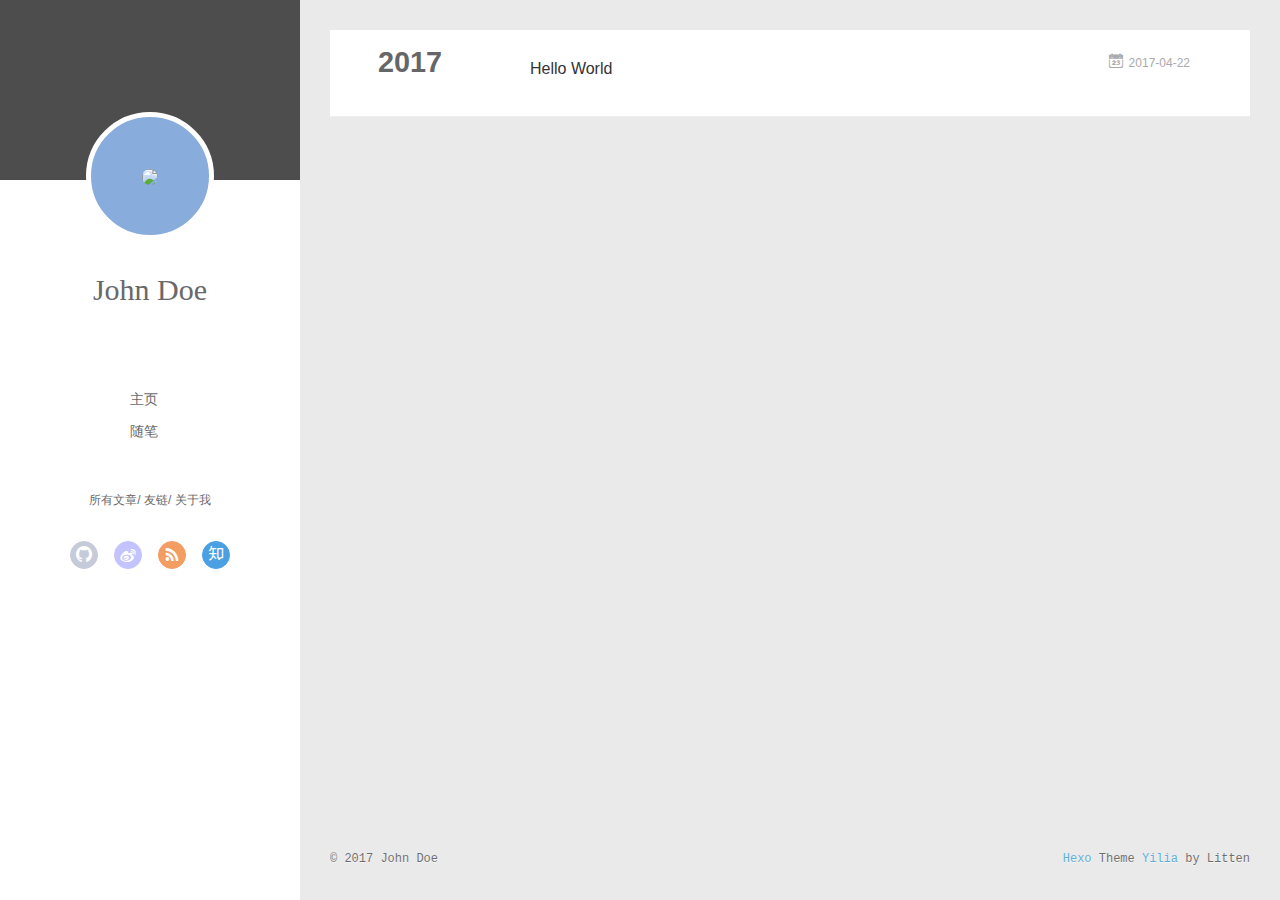
==== archives/index.html @ 1bd86e07 "Site updated: 2017-04-22 12:28:35" ====
<!DOCTYPE html>
<html>
<head>
  <meta charset="utf-8">
  
  <meta name="renderer" content="webkit">
  <meta http-equiv="X-UA-Compatible" content="IE=edge" >
  <link rel="dns-prefetch" href="http://yoursite.com">
  <title>Archives | Hexo</title>
  <meta name="viewport" content="width=device-width, initial-scale=1, maximum-scale=1">
  <meta property="og:type" content="website">
<meta property="og:title" content="Hexo">
<meta property="og:url" content="http://yoursite.com/archives/index.html">
<meta property="og:site_name" content="Hexo">
<meta name="twitter:card" content="summary">
<meta name="twitter:title" content="Hexo">
  
    <link rel="alternative" href="/atom.xml" title="Hexo" type="application/atom+xml">
  
  
    <link rel="icon" href="/favicon.png">
  
  <link rel="stylesheet" type="text/css" href="/./main.f6a68c.css">
  <style type="text/css">
  
    #container.show {
      background: linear-gradient(200deg,#a0cfe4,#e8c37e);
    }
  </style>
  

  

</head>

<body>
  <div id="container" q-class="show:isCtnShow">
    <canvas id="anm-canvas" class="anm-canvas"></canvas>
    <div class="left-col" q-class="show:isShow">
      
<div class="overlay" style="background: #4d4d4d"></div>
<div class="intrude-less">
	<header id="header" class="inner">
		<a href="/" class="profilepic">
			<img src="null" class="js-avatar">
		</a>
		<hgroup>
		  <h1 class="header-author"><a href="/">John Doe</a></h1>
		</hgroup>
		

		<nav class="header-menu">
			<ul>
			
				<li><a href="/">主页</a></li>
	        
				<li><a href="/tags/随笔/">随笔</a></li>
	        
			</ul>
		</nav>
		<nav class="header-smart-menu">
    		
    			
    			<a q-on="click: openSlider(e, 'innerArchive')" href="javascript:void(0)">所有文章</a>
    			
            
    			
    			<a q-on="click: openSlider(e, 'friends')" href="javascript:void(0)">友链</a>
    			
            
    			
    			<a q-on="click: openSlider(e, 'aboutme')" href="javascript:void(0)">关于我</a>
    			
            
		</nav>
		<nav class="header-nav">
			<div class="social">
				
					<a class="github" target="_blank" href="#" title="github"><i class="icon-github"></i></a>
		        
					<a class="weibo" target="_blank" href="#" title="weibo"><i class="icon-weibo"></i></a>
		        
					<a class="rss" target="_blank" href="#" title="rss"><i class="icon-rss"></i></a>
		        
					<a class="zhihu" target="_blank" href="#" title="zhihu"><i class="icon-zhihu"></i></a>
		        
			</div>
		</nav>
	</header>		
</div>

    </div>
    <div class="mid-col" q-class="show:isShow,hide:isShow|isFalse">
      
<nav id="mobile-nav">
  	<div class="overlay js-overlay" style="background: #4d4d4d"></div>
	<div class="btnctn js-mobile-btnctn">
  		<div class="slider-trigger list" q-on="click: openSlider(e)"><i class="icon icon-sort"></i></div>
	</div>
	<div class="intrude-less">
		<header id="header" class="inner">
			<div class="profilepic">
				<img src="null" class="js-avatar">
			</div>
			<hgroup>
			  <h1 class="header-author js-header-author">John Doe</h1>
			</hgroup>
			
			
			
				
			
				
			
			
			
			<nav class="header-nav">
				<div class="social">
					
						<a class="github" target="_blank" href="#" title="github"><i class="icon-github"></i></a>
			        
						<a class="weibo" target="_blank" href="#" title="weibo"><i class="icon-weibo"></i></a>
			        
						<a class="rss" target="_blank" href="#" title="rss"><i class="icon-rss"></i></a>
			        
						<a class="zhihu" target="_blank" href="#" title="zhihu"><i class="icon-zhihu"></i></a>
			        
				</div>
			</nav>

			<nav class="header-menu js-header-menu">
				<ul style="width: 50%">
				
				
					<li style="width: 50%"><a href="/">主页</a></li>
		        
					<li style="width: 50%"><a href="/tags/随笔/">随笔</a></li>
		        
				</ul>
			</nav>
		</header>				
	</div>
	<div class="mobile-mask" style="display:none" q-show="isShow"></div>
</nav>

      <div id="wrapper" class="body-wrap">
        <div class="menu-l">
          <div class="canvas-wrap">
            <canvas data-colors="#eaeaea" data-sectionHeight="100" data-contentId="js-content" id="myCanvas1" class="anm-canvas"></canvas>
          </div>
          <div id="js-content" class="content-ll">
            
  
  
    
    
      
      
      <section class="archives-wrap">
        <div class="archive-year-wrap">
          <a href="/archives/2017" class="archive-year">2017</a>
        </div>
        <div class="archives">
    
    <article class="archive-article archive-type-post">
  <div class="archive-article-inner">
    <header class="archive-article-header">
      	<div class="article-meta">
	      	<a href="/2017/04/22/hello-world/" class="archive-article-date">
  	<time datetime="2017-04-22T03:00:18.655Z" itemprop="datePublished"><i class="icon-calendar icon"></i>2017-04-22</time>
</a>
        </div>
    	 
  
    <h1 itemprop="name">
      <a class="archive-article-title" href="/2017/04/22/hello-world/">Hello World</a>
    </h1>
  

        <div class="article-info info-on-right">
          
          

        </div>
        <div class="clearfix"></div>
    </header>
  </div>
</article>
  
  
    </div></section>
  

    


          </div>
        </div>
      </div>
      <footer id="footer">
  <div class="outer">
    <div id="footer-info">
    	<div class="footer-left">
    		&copy; 2017 John Doe
    	</div>
      	<div class="footer-right">
      		<a href="http://hexo.io/" target="_blank">Hexo</a>  Theme <a href="https://github.com/litten/hexo-theme-yilia" target="_blank">Yilia</a> by Litten
      	</div>
    </div>
  </div>
</footer>
    </div>
    <script>
	var yiliaConfig = {
		mathjax: false,
		isHome: false,
		isPost: false,
		isArchive: true,
		isTag: false,
		isCategory: false,
		open_in_new: false,
		root: "/",
		innerArchive: true,
		showTags: false
	}
</script>

<script>!function(t){function n(r){if(e[r])return e[r].exports;var o=e[r]={exports:{},id:r,loaded:!1};return t[r].call(o.exports,o,o.exports,n),o.loaded=!0,o.exports}var e={};return n.m=t,n.c=e,n.p="./",n(0)}([function(t,n,e){"use strict";function r(t){return t&&t.__esModule?t:{default:t}}function o(t,n){var e=/\/|index.html/g;return t.replace(e,"")===n.replace(e,"")}function i(){for(var t=document.querySelectorAll(".js-header-menu li a"),n=window.location.pathname,e=0,r=t.length;e<r;e++){var i=t[e];o(n,i.getAttribute("href"))&&(0,d.default)(i,"active")}}function u(t){for(var n=t.offsetLeft,e=t.offsetParent;null!==e;)n+=e.offsetLeft,e=e.offsetParent;return n}function f(t){for(var n=t.offsetTop,e=t.offsetParent;null!==e;)n+=e.offsetTop,e=e.offsetParent;return n}function c(t,n,e,r,o){var i=u(t),c=f(t)-n;if(c-e<=o){var a=t.$newDom;a||(a=t.cloneNode(!0),(0,h.default)(t,a),t.$newDom=a,a.style.position="fixed",a.style.top=(e||c)+"px",a.style.left=i+"px",a.style.zIndex=r||2,a.style.width="100%",a.style.color="#fff"),a.style.visibility="visible",t.style.visibility="hidden"}else{t.style.visibility="visible";var s=t.$newDom;s&&(s.style.visibility="hidden")}}function a(){var t=document.querySelector(".js-overlay"),n=document.querySelector(".js-header-menu");c(t,document.body.scrollTop,-63,2,0),c(n,document.body.scrollTop,1,3,0)}function s(){document.querySelector("#container").addEventListener("scroll",function(t){a()}),window.addEventListener("scroll",function(t){a()}),a()}function l(){x.default.versions.mobile&&window.screen.width<800&&(i(),s())}var p=e(71),d=r(p),v=e(72),y=(r(v),e(84)),h=r(y),b=e(69),x=r(b),g=e(75),m=r(g),w=e(70);l(),(0,w.addLoadEvent)(function(){m.default.init()}),t.exports={}},function(t,n){var e=t.exports="undefined"!=typeof window&&window.Math==Math?window:"undefined"!=typeof self&&self.Math==Math?self:Function("return this")();"number"==typeof __g&&(__g=e)},function(t,n){var e={}.hasOwnProperty;t.exports=function(t,n){return e.call(t,n)}},function(t,n,e){var r=e(49),o=e(15);t.exports=function(t){return r(o(t))}},function(t,n,e){t.exports=!e(8)(function(){return 7!=Object.defineProperty({},"a",{get:function(){return 7}}).a})},function(t,n,e){var r=e(6),o=e(12);t.exports=e(4)?function(t,n,e){return r.f(t,n,o(1,e))}:function(t,n,e){return t[n]=e,t}},function(t,n,e){var r=e(10),o=e(30),i=e(24),u=Object.defineProperty;n.f=e(4)?Object.defineProperty:function(t,n,e){if(r(t),n=i(n,!0),r(e),o)try{return u(t,n,e)}catch(t){}if("get"in e||"set"in e)throw TypeError("Accessors not supported!");return"value"in e&&(t[n]=e.value),t}},function(t,n,e){var r=e(22)("wks"),o=e(13),i=e(1).Symbol,u="function"==typeof i,f=t.exports=function(t){return r[t]||(r[t]=u&&i[t]||(u?i:o)("Symbol."+t))};f.store=r},function(t,n){t.exports=function(t){try{return!!t()}catch(t){return!0}}},function(t,n,e){var r=e(35),o=e(16);t.exports=Object.keys||function(t){return r(t,o)}},function(t,n,e){var r=e(11);t.exports=function(t){if(!r(t))throw TypeError(t+" is not an object!");return t}},function(t,n){t.exports=function(t){return"object"==typeof t?null!==t:"function"==typeof t}},function(t,n){t.exports=function(t,n){return{enumerable:!(1&t),configurable:!(2&t),writable:!(4&t),value:n}}},function(t,n){var e=0,r=Math.random();t.exports=function(t){return"Symbol(".concat(void 0===t?"":t,")_",(++e+r).toString(36))}},function(t,n){var e=t.exports={version:"2.4.0"};"number"==typeof __e&&(__e=e)},function(t,n){t.exports=function(t){if(void 0==t)throw TypeError("Can't call method on  "+t);return t}},function(t,n){t.exports="constructor,hasOwnProperty,isPrototypeOf,propertyIsEnumerable,toLocaleString,toString,valueOf".split(",")},function(t,n){t.exports={}},function(t,n){t.exports=!0},function(t,n){n.f={}.propertyIsEnumerable},function(t,n,e){var r=e(6).f,o=e(2),i=e(7)("toStringTag");t.exports=function(t,n,e){t&&!o(t=e?t:t.prototype,i)&&r(t,i,{configurable:!0,value:n})}},function(t,n,e){var r=e(22)("keys"),o=e(13);t.exports=function(t){return r[t]||(r[t]=o(t))}},function(t,n,e){var r=e(1),o="__core-js_shared__",i=r[o]||(r[o]={});t.exports=function(t){return i[t]||(i[t]={})}},function(t,n){var e=Math.ceil,r=Math.floor;t.exports=function(t){return isNaN(t=+t)?0:(t>0?r:e)(t)}},function(t,n,e){var r=e(11);t.exports=function(t,n){if(!r(t))return t;var e,o;if(n&&"function"==typeof(e=t.toString)&&!r(o=e.call(t)))return o;if("function"==typeof(e=t.valueOf)&&!r(o=e.call(t)))return o;if(!n&&"function"==typeof(e=t.toString)&&!r(o=e.call(t)))return o;throw TypeError("Can't convert object to primitive value")}},function(t,n,e){var r=e(1),o=e(14),i=e(18),u=e(26),f=e(6).f;t.exports=function(t){var n=o.Symbol||(o.Symbol=i?{}:r.Symbol||{});"_"==t.charAt(0)||t in n||f(n,t,{value:u.f(t)})}},function(t,n,e){n.f=e(7)},function(t,n,e){var r=e(1),o=e(14),i=e(46),u=e(5),f="prototype",c=function(t,n,e){var a,s,l,p=t&c.F,d=t&c.G,v=t&c.S,y=t&c.P,h=t&c.B,b=t&c.W,x=d?o:o[n]||(o[n]={}),g=x[f],m=d?r:v?r[n]:(r[n]||{})[f];d&&(e=n);for(a in e)s=!p&&m&&void 0!==m[a],s&&a in x||(l=s?m[a]:e[a],x[a]=d&&"function"!=typeof m[a]?e[a]:h&&s?i(l,r):b&&m[a]==l?function(t){var n=function(n,e,r){if(this instanceof t){switch(arguments.length){case 0:return new t;case 1:return new t(n);case 2:return new t(n,e)}return new t(n,e,r)}return t.apply(this,arguments)};return n[f]=t[f],n}(l):y&&"function"==typeof l?i(Function.call,l):l,y&&((x.virtual||(x.virtual={}))[a]=l,t&c.R&&g&&!g[a]&&u(g,a,l)))};c.F=1,c.G=2,c.S=4,c.P=8,c.B=16,c.W=32,c.U=64,c.R=128,t.exports=c},function(t,n){var e={}.toString;t.exports=function(t){return e.call(t).slice(8,-1)}},function(t,n,e){var r=e(11),o=e(1).document,i=r(o)&&r(o.createElement);t.exports=function(t){return i?o.createElement(t):{}}},function(t,n,e){t.exports=!e(4)&&!e(8)(function(){return 7!=Object.defineProperty(e(29)("div"),"a",{get:function(){return 7}}).a})},function(t,n,e){"use strict";var r=e(18),o=e(27),i=e(36),u=e(5),f=e(2),c=e(17),a=e(51),s=e(20),l=e(58),p=e(7)("iterator"),d=!([].keys&&"next"in[].keys()),v="@@iterator",y="keys",h="values",b=function(){return this};t.exports=function(t,n,e,x,g,m,w){a(e,n,x);var O,S,_,j=function(t){if(!d&&t in A)return A[t];switch(t){case y:return function(){return new e(this,t)};case h:return function(){return new e(this,t)}}return function(){return new e(this,t)}},P=n+" Iterator",E=g==h,M=!1,A=t.prototype,T=A[p]||A[v]||g&&A[g],L=T||j(g),N=g?E?j("entries"):L:void 0,C="Array"==n?A.entries||T:T;if(C&&(_=l(C.call(new t)),_!==Object.prototype&&(s(_,P,!0),r||f(_,p)||u(_,p,b))),E&&T&&T.name!==h&&(M=!0,L=function(){return T.call(this)}),r&&!w||!d&&!M&&A[p]||u(A,p,L),c[n]=L,c[P]=b,g)if(O={values:E?L:j(h),keys:m?L:j(y),entries:N},w)for(S in O)S in A||i(A,S,O[S]);else o(o.P+o.F*(d||M),n,O);return O}},function(t,n,e){var r=e(10),o=e(55),i=e(16),u=e(21)("IE_PROTO"),f=function(){},c="prototype",a=function(){var t,n=e(29)("iframe"),r=i.length,o="<",u=">";for(n.style.display="none",e(48).appendChild(n),n.src="javascript:",t=n.contentWindow.document,t.open(),t.write(o+"script"+u+"document.F=Object"+o+"/script"+u),t.close(),a=t.F;r--;)delete a[c][i[r]];return a()};t.exports=Object.create||function(t,n){var e;return null!==t?(f[c]=r(t),e=new f,f[c]=null,e[u]=t):e=a(),void 0===n?e:o(e,n)}},function(t,n,e){var r=e(35),o=e(16).concat("length","prototype");n.f=Object.getOwnPropertyNames||function(t){return r(t,o)}},function(t,n){n.f=Object.getOwnPropertySymbols},function(t,n,e){var r=e(2),o=e(3),i=e(45)(!1),u=e(21)("IE_PROTO");t.exports=function(t,n){var e,f=o(t),c=0,a=[];for(e in f)e!=u&&r(f,e)&&a.push(e);for(;n.length>c;)r(f,e=n[c++])&&(~i(a,e)||a.push(e));return a}},function(t,n,e){t.exports=e(5)},function(t,n,e){var r=e(15);t.exports=function(t){return Object(r(t))}},function(t,n,e){t.exports={default:e(41),__esModule:!0}},function(t,n,e){t.exports={default:e(42),__esModule:!0}},function(t,n,e){"use strict";function r(t){return t&&t.__esModule?t:{default:t}}n.__esModule=!0;var o=e(39),i=r(o),u=e(38),f=r(u),c="function"==typeof f.default&&"symbol"==typeof i.default?function(t){return typeof t}:function(t){return t&&"function"==typeof f.default&&t.constructor===f.default&&t!==f.default.prototype?"symbol":typeof t};n.default="function"==typeof f.default&&"symbol"===c(i.default)?function(t){return"undefined"==typeof t?"undefined":c(t)}:function(t){return t&&"function"==typeof f.default&&t.constructor===f.default&&t!==f.default.prototype?"symbol":"undefined"==typeof t?"undefined":c(t)}},function(t,n,e){e(65),e(63),e(66),e(67),t.exports=e(14).Symbol},function(t,n,e){e(64),e(68),t.exports=e(26).f("iterator")},function(t,n){t.exports=function(t){if("function"!=typeof t)throw TypeError(t+" is not a function!");return t}},function(t,n){t.exports=function(){}},function(t,n,e){var r=e(3),o=e(61),i=e(60);t.exports=function(t){return function(n,e,u){var f,c=r(n),a=o(c.length),s=i(u,a);if(t&&e!=e){for(;a>s;)if(f=c[s++],f!=f)return!0}else for(;a>s;s++)if((t||s in c)&&c[s]===e)return t||s||0;return!t&&-1}}},function(t,n,e){var r=e(43);t.exports=function(t,n,e){if(r(t),void 0===n)return t;switch(e){case 1:return function(e){return t.call(n,e)};case 2:return function(e,r){return t.call(n,e,r)};case 3:return function(e,r,o){return t.call(n,e,r,o)}}return function(){return t.apply(n,arguments)}}},function(t,n,e){var r=e(9),o=e(34),i=e(19);t.exports=function(t){var n=r(t),e=o.f;if(e)for(var u,f=e(t),c=i.f,a=0;f.length>a;)c.call(t,u=f[a++])&&n.push(u);return n}},function(t,n,e){t.exports=e(1).document&&document.documentElement},function(t,n,e){var r=e(28);t.exports=Object("z").propertyIsEnumerable(0)?Object:function(t){return"String"==r(t)?t.split(""):Object(t)}},function(t,n,e){var r=e(28);t.exports=Array.isArray||function(t){return"Array"==r(t)}},function(t,n,e){"use strict";var r=e(32),o=e(12),i=e(20),u={};e(5)(u,e(7)("iterator"),function(){return this}),t.exports=function(t,n,e){t.prototype=r(u,{next:o(1,e)}),i(t,n+" Iterator")}},function(t,n){t.exports=function(t,n){return{value:n,done:!!t}}},function(t,n,e){var r=e(9),o=e(3);t.exports=function(t,n){for(var e,i=o(t),u=r(i),f=u.length,c=0;f>c;)if(i[e=u[c++]]===n)return e}},function(t,n,e){var r=e(13)("meta"),o=e(11),i=e(2),u=e(6).f,f=0,c=Object.isExtensible||function(){return!0},a=!e(8)(function(){return c(Object.preventExtensions({}))}),s=function(t){u(t,r,{value:{i:"O"+ ++f,w:{}}})},l=function(t,n){if(!o(t))return"symbol"==typeof t?t:("string"==typeof t?"S":"P")+t;if(!i(t,r)){if(!c(t))return"F";if(!n)return"E";s(t)}return t[r].i},p=function(t,n){if(!i(t,r)){if(!c(t))return!0;if(!n)return!1;s(t)}return t[r].w},d=function(t){return a&&v.NEED&&c(t)&&!i(t,r)&&s(t),t},v=t.exports={KEY:r,NEED:!1,fastKey:l,getWeak:p,onFreeze:d}},function(t,n,e){var r=e(6),o=e(10),i=e(9);t.exports=e(4)?Object.defineProperties:function(t,n){o(t);for(var e,u=i(n),f=u.length,c=0;f>c;)r.f(t,e=u[c++],n[e]);return t}},function(t,n,e){var r=e(19),o=e(12),i=e(3),u=e(24),f=e(2),c=e(30),a=Object.getOwnPropertyDescriptor;n.f=e(4)?a:function(t,n){if(t=i(t),n=u(n,!0),c)try{return a(t,n)}catch(t){}if(f(t,n))return o(!r.f.call(t,n),t[n])}},function(t,n,e){var r=e(3),o=e(33).f,i={}.toString,u="object"==typeof window&&window&&Object.getOwnPropertyNames?Object.getOwnPropertyNames(window):[],f=function(t){try{return o(t)}catch(t){return u.slice()}};t.exports.f=function(t){return u&&"[object Window]"==i.call(t)?f(t):o(r(t))}},function(t,n,e){var r=e(2),o=e(37),i=e(21)("IE_PROTO"),u=Object.prototype;t.exports=Object.getPrototypeOf||function(t){return t=o(t),r(t,i)?t[i]:"function"==typeof t.constructor&&t instanceof t.constructor?t.constructor.prototype:t instanceof Object?u:null}},function(t,n,e){var r=e(23),o=e(15);t.exports=function(t){return function(n,e){var i,u,f=String(o(n)),c=r(e),a=f.length;return c<0||c>=a?t?"":void 0:(i=f.charCodeAt(c),i<55296||i>56319||c+1===a||(u=f.charCodeAt(c+1))<56320||u>57343?t?f.charAt(c):i:t?f.slice(c,c+2):(i-55296<<10)+(u-56320)+65536)}}},function(t,n,e){var r=e(23),o=Math.max,i=Math.min;t.exports=function(t,n){return t=r(t),t<0?o(t+n,0):i(t,n)}},function(t,n,e){var r=e(23),o=Math.min;t.exports=function(t){return t>0?o(r(t),9007199254740991):0}},function(t,n,e){"use strict";var r=e(44),o=e(52),i=e(17),u=e(3);t.exports=e(31)(Array,"Array",function(t,n){this._t=u(t),this._i=0,this._k=n},function(){var t=this._t,n=this._k,e=this._i++;return!t||e>=t.length?(this._t=void 0,o(1)):"keys"==n?o(0,e):"values"==n?o(0,t[e]):o(0,[e,t[e]])},"values"),i.Arguments=i.Array,r("keys"),r("values"),r("entries")},function(t,n){},function(t,n,e){"use strict";var r=e(59)(!0);e(31)(String,"String",function(t){this._t=String(t),this._i=0},function(){var t,n=this._t,e=this._i;return e>=n.length?{value:void 0,done:!0}:(t=r(n,e),this._i+=t.length,{value:t,done:!1})})},function(t,n,e){"use strict";var r=e(1),o=e(2),i=e(4),u=e(27),f=e(36),c=e(54).KEY,a=e(8),s=e(22),l=e(20),p=e(13),d=e(7),v=e(26),y=e(25),h=e(53),b=e(47),x=e(50),g=e(10),m=e(3),w=e(24),O=e(12),S=e(32),_=e(57),j=e(56),P=e(6),E=e(9),M=j.f,A=P.f,T=_.f,L=r.Symbol,N=r.JSON,C=N&&N.stringify,k="prototype",F=d("_hidden"),q=d("toPrimitive"),I={}.propertyIsEnumerable,B=s("symbol-registry"),D=s("symbols"),W=s("op-symbols"),H=Object[k],K="function"==typeof L,R=r.QObject,J=!R||!R[k]||!R[k].findChild,U=i&&a(function(){return 7!=S(A({},"a",{get:function(){return A(this,"a",{value:7}).a}})).a})?function(t,n,e){var r=M(H,n);r&&delete H[n],A(t,n,e),r&&t!==H&&A(H,n,r)}:A,G=function(t){var n=D[t]=S(L[k]);return n._k=t,n},$=K&&"symbol"==typeof L.iterator?function(t){return"symbol"==typeof t}:function(t){return t instanceof L},z=function(t,n,e){return t===H&&z(W,n,e),g(t),n=w(n,!0),g(e),o(D,n)?(e.enumerable?(o(t,F)&&t[F][n]&&(t[F][n]=!1),e=S(e,{enumerable:O(0,!1)})):(o(t,F)||A(t,F,O(1,{})),t[F][n]=!0),U(t,n,e)):A(t,n,e)},Y=function(t,n){g(t);for(var e,r=b(n=m(n)),o=0,i=r.length;i>o;)z(t,e=r[o++],n[e]);return t},Q=function(t,n){return void 0===n?S(t):Y(S(t),n)},X=function(t){var n=I.call(this,t=w(t,!0));return!(this===H&&o(D,t)&&!o(W,t))&&(!(n||!o(this,t)||!o(D,t)||o(this,F)&&this[F][t])||n)},V=function(t,n){if(t=m(t),n=w(n,!0),t!==H||!o(D,n)||o(W,n)){var e=M(t,n);return!e||!o(D,n)||o(t,F)&&t[F][n]||(e.enumerable=!0),e}},Z=function(t){for(var n,e=T(m(t)),r=[],i=0;e.length>i;)o(D,n=e[i++])||n==F||n==c||r.push(n);return r},tt=function(t){for(var n,e=t===H,r=T(e?W:m(t)),i=[],u=0;r.length>u;)!o(D,n=r[u++])||e&&!o(H,n)||i.push(D[n]);return i};K||(L=function(){if(this instanceof L)throw TypeError("Symbol is not a constructor!");var t=p(arguments.length>0?arguments[0]:void 0),n=function(e){this===H&&n.call(W,e),o(this,F)&&o(this[F],t)&&(this[F][t]=!1),U(this,t,O(1,e))};return i&&J&&U(H,t,{configurable:!0,set:n}),G(t)},f(L[k],"toString",function(){return this._k}),j.f=V,P.f=z,e(33).f=_.f=Z,e(19).f=X,e(34).f=tt,i&&!e(18)&&f(H,"propertyIsEnumerable",X,!0),v.f=function(t){return G(d(t))}),u(u.G+u.W+u.F*!K,{Symbol:L});for(var nt="hasInstance,isConcatSpreadable,iterator,match,replace,search,species,split,toPrimitive,toStringTag,unscopables".split(","),et=0;nt.length>et;)d(nt[et++]);for(var nt=E(d.store),et=0;nt.length>et;)y(nt[et++]);u(u.S+u.F*!K,"Symbol",{for:function(t){return o(B,t+="")?B[t]:B[t]=L(t)},keyFor:function(t){if($(t))return h(B,t);throw TypeError(t+" is not a symbol!")},useSetter:function(){J=!0},useSimple:function(){J=!1}}),u(u.S+u.F*!K,"Object",{create:Q,defineProperty:z,defineProperties:Y,getOwnPropertyDescriptor:V,getOwnPropertyNames:Z,getOwnPropertySymbols:tt}),N&&u(u.S+u.F*(!K||a(function(){var t=L();return"[null]"!=C([t])||"{}"!=C({a:t})||"{}"!=C(Object(t))})),"JSON",{stringify:function(t){if(void 0!==t&&!$(t)){for(var n,e,r=[t],o=1;arguments.length>o;)r.push(arguments[o++]);return n=r[1],"function"==typeof n&&(e=n),!e&&x(n)||(n=function(t,n){if(e&&(n=e.call(this,t,n)),!$(n))return n}),r[1]=n,C.apply(N,r)}}}),L[k][q]||e(5)(L[k],q,L[k].valueOf),l(L,"Symbol"),l(Math,"Math",!0),l(r.JSON,"JSON",!0)},function(t,n,e){e(25)("asyncIterator")},function(t,n,e){e(25)("observable")},function(t,n,e){e(62);for(var r=e(1),o=e(5),i=e(17),u=e(7)("toStringTag"),f=["NodeList","DOMTokenList","MediaList","StyleSheetList","CSSRuleList"],c=0;c<5;c++){var a=f[c],s=r[a],l=s&&s.prototype;l&&!l[u]&&o(l,u,a),i[a]=i.Array}},function(t,n){"use strict";var e={versions:function(){var t=window.navigator.userAgent;return{trident:t.indexOf("Trident")>-1,presto:t.indexOf("Presto")>-1,webKit:t.indexOf("AppleWebKit")>-1,gecko:t.indexOf("Gecko")>-1&&t.indexOf("KHTML")==-1,mobile:!!t.match(/AppleWebKit.*Mobile.*/),ios:!!t.match(/\(i[^;]+;( U;)? CPU.+Mac OS X/),android:t.indexOf("Android")>-1||t.indexOf("Linux")>-1,iPhone:t.indexOf("iPhone")>-1||t.indexOf("Mac")>-1,iPad:t.indexOf("iPad")>-1,webApp:t.indexOf("Safari")==-1,weixin:t.indexOf("MicroMessenger")==-1}}()};t.exports=e},function(t,n,e){"use strict";function r(t){return t&&t.__esModule?t:{default:t}}var o=e(40),i=r(o),u=function(){function t(t,n,e){return n||e?String.fromCharCode(n||e):o[t]||t}function n(t){return l[t]}var e=/&quot;|&lt;|&gt;|&amp;|&nbsp;|&apos;|&#(\d+);|&#(\d+)/g,r=/['<> "&]/g,o={"&quot;":'"',"&lt;":"<","&gt;":">","&amp;":"&","&nbsp;":" "},f=/\u00a0/g,c=/<br\s*\/?>/gi,a=/\r?\n/g,s=/\s/g,l={};for(var p in o)l[o[p]]=p;return o["&apos;"]="'",l["'"]="&#39;",{encode:function(t){return t?(""+t).replace(r,n).replace(a,"<br/>").replace(s,"&nbsp;"):""},decode:function(n){return n?(""+n).replace(c,"\n").replace(e,t).replace(f," "):""},encodeBase16:function(t){if(!t)return t;t+="";for(var n=[],e=0,r=t.length;r>e;e++)n.push(t.charCodeAt(e).toString(16).toUpperCase());return n.join("")},encodeBase16forJSON:function(t){if(!t)return t;t=t.replace(/[\u4E00-\u9FBF]/gi,function(t){return escape(t).replace("%u","\\u")});for(var n=[],e=0,r=t.length;r>e;e++)n.push(t.charCodeAt(e).toString(16).toUpperCase());return n.join("")},decodeBase16:function(t){if(!t)return t;t+="";for(var n=[],e=0,r=t.length;r>e;e+=2)n.push(String.fromCharCode("0x"+t.slice(e,e+2)));return n.join("")},encodeObject:function(t){if(t instanceof Array)for(var n=0,e=t.length;e>n;n++)t[n]=u.encodeObject(t[n]);else if("object"==("undefined"==typeof t?"undefined":(0,i.default)(t)))for(var r in t)t[r]=u.encodeObject(t[r]);else if("string"==typeof t)return u.encode(t);return t},loadScript:function(t){var n=document.createElement("script");document.getElementsByTagName("body")[0].appendChild(n),n.setAttribute("src",t)},addLoadEvent:function(t){var n=window.onload;"function"!=typeof window.onload?window.onload=t:window.onload=function(){n(),t()}}}}();t.exports=u},function(t,n){function e(t,n){t.classList?t.classList.add(n):t.className+=" "+n}t.exports=e},function(t,n){function e(t,n){if(t.classList)t.classList.remove(n);else{var e=new RegExp("(^|\\b)"+n.split(" ").join("|")+"(\\b|$)","gi");t.className=t.className.replace(e," ")}}t.exports=e},,,function(t,n){"use strict";function e(){var t=document.querySelector("#page-nav");if(t&&!document.querySelector("#page-nav .extend.prev")&&(t.innerHTML='<a class="extend prev disabled" rel="prev">&laquo; Prev</a>'+t.innerHTML),t&&!document.querySelector("#page-nav .extend.next")&&(t.innerHTML=t.innerHTML+'<a class="extend next disabled" rel="next">Next &raquo;</a>'),yiliaConfig&&yiliaConfig.open_in_new){var n=document.querySelectorAll(".article-entry a:not(.article-more-a)");n.forEach(function(t){var n=t.getAttribute("target");n&&""!==n||t.setAttribute("target","_blank")})}var e=document.querySelector("#js-aboutme");e&&0!==e.length&&(e.innerHTML=e.innerText)}t.exports={init:e}},,,,,,,,,function(t,n){function e(t,n){if("string"==typeof n)return t.insertAdjacentHTML("afterend",n);var e=t.nextSibling;return e?t.parentNode.insertBefore(n,e):t.parentNode.appendChild(n)}t.exports=e}])</script><script src="/./main.f6a68c.js"></script><script>!function(){var e=function(e){var t=document.createElement("script");document.getElementsByTagName("body")[0].appendChild(t),t.setAttribute("src",e)};e("/slider.885efe.js")}()</script>


    
<div class="tools-col" q-class="show:isShow,hide:isShow|isFalse" q-on="click:stop(e)">
  <div class="tools-nav header-menu">
    
    
      
      
      
    
      
      
      
    
      
      
      
    
    

    <ul style="width: 70%">
    
    
      
      <li style="width: 33.333333333333336%" q-on="click: openSlider(e, 'innerArchive')"><a href="javascript:void(0)" q-class="active:innerArchive">所有文章</a></li>
      
        
      
      <li style="width: 33.333333333333336%" q-on="click: openSlider(e, 'friends')"><a href="javascript:void(0)" q-class="active:friends">友链</a></li>
      
        
      
      <li style="width: 33.333333333333336%" q-on="click: openSlider(e, 'aboutme')"><a href="javascript:void(0)" q-class="active:aboutme">关于我</a></li>
      
        
    </ul>
  </div>
  <div class="tools-wrap">
    
    	<section class="tools-section tools-section-all" q-show="innerArchive">
        <div class="search-wrap">
          <input class="search-ipt" q-model="search" type="text" placeholder="find something…">
          <i class="icon-search icon" q-show="search|isEmptyStr"></i>
          <i class="icon-close icon" q-show="search|isNotEmptyStr" q-on="click:clearChose(e)"></i>
        </div>
        <div class="widget tagcloud search-tag">
          <p class="search-tag-wording">tag:</p>
          <label class="search-switch">
            <input type="checkbox" q-on="click:toggleTag(e)" q-attr="checked:showTags">
          </label>
          <ul class="article-tag-list" q-show="showTags">
            
            <div class="clearfix"></div>
          </ul>
        </div>
        <ul class="search-ul">
          <p q-show="jsonFail" style="padding: 20px; font-size: 12px;">
            缺失模块。<br/>1、请确保node版本大于6.2<br/>2、在博客根目录（注意不是yilia根目录）执行以下命令：<br/> npm i hexo-generator-json-content --save<br/><br/>
            3、在根目录_config.yml里添加配置：
<pre style="font-size: 12px;" q-show="jsonFail">
  jsonContent:
    meta: false
    pages: false
    posts:
      title: true
      date: true
      path: true
      text: false
      raw: false
      content: false
      slug: false
      updated: false
      comments: false
      link: false
      permalink: false
      excerpt: false
      categories: false
      tags: true
</pre>
          </p>
          <li class="search-li" q-repeat="items" q-show="isShow">
            <a q-attr="href:path|urlformat" class="search-title"><i class="icon-quo-left icon"></i><span q-text="title"></span></a>
            <p class="search-time">
              <i class="icon-calendar icon"></i>
              <span q-text="date|dateformat"></span>
            </p>
            <p class="search-tag">
              <i class="icon-price-tags icon"></i>
              <span q-repeat="tags" q-on="click:choseTag(e, name)" q-text="name|tagformat"></span>
            </p>
          </li>
        </ul>
    	</section>
    

    
    	<section class="tools-section tools-section-friends" q-show="friends">
  		
        <ul class="search-ul">
          
            <li class="search-li">
              <a href="http://localhost:4000/" target="_blank" class="search-title"><i class="icon-quo-left icon"></i>友情链接1</a>
            </li>
          
            <li class="search-li">
              <a href="http://localhost:4000/" target="_blank" class="search-title"><i class="icon-quo-left icon"></i>友情链接2</a>
            </li>
          
            <li class="search-li">
              <a href="http://localhost:4000/" target="_blank" class="search-title"><i class="icon-quo-left icon"></i>友情链接3</a>
            </li>
          
            <li class="search-li">
              <a href="http://localhost:4000/" target="_blank" class="search-title"><i class="icon-quo-left icon"></i>友情链接4</a>
            </li>
          
            <li class="search-li">
              <a href="http://localhost:4000/" target="_blank" class="search-title"><i class="icon-quo-left icon"></i>友情链接5</a>
            </li>
          
            <li class="search-li">
              <a href="http://localhost:4000/" target="_blank" class="search-title"><i class="icon-quo-left icon"></i>友情链接6</a>
            </li>
          
        </ul>
  		
    	</section>
    

    
    	<section class="tools-section tools-section-me" q-show="aboutme">
  	  	
  	  		<div class="aboutme-wrap" id="js-aboutme">很惭愧&lt;br&gt;&lt;br&gt;只做了一点微小的工作&lt;br&gt;谢谢大家</div>
  	  	
    	</section>
    
  </div>
  
</div>
    <!-- Root element of PhotoSwipe. Must have class pswp. -->
<div class="pswp" tabindex="-1" role="dialog" aria-hidden="true">

    <!-- Background of PhotoSwipe. 
         It's a separate element as animating opacity is faster than rgba(). -->
    <div class="pswp__bg"></div>

    <!-- Slides wrapper with overflow:hidden. -->
    <div class="pswp__scroll-wrap">

        <!-- Container that holds slides. 
            PhotoSwipe keeps only 3 of them in the DOM to save memory.
            Don't modify these 3 pswp__item elements, data is added later on. -->
        <div class="pswp__container">
            <div class="pswp__item"></div>
            <div class="pswp__item"></div>
            <div class="pswp__item"></div>
        </div>

        <!-- Default (PhotoSwipeUI_Default) interface on top of sliding area. Can be changed. -->
        <div class="pswp__ui pswp__ui--hidden">

            <div class="pswp__top-bar">

                <!--  Controls are self-explanatory. Order can be changed. -->

                <div class="pswp__counter"></div>

                <button class="pswp__button pswp__button--close" title="Close (Esc)"></button>

                <button class="pswp__button pswp__button--share" style="display:none" title="Share"></button>

                <button class="pswp__button pswp__button--fs" title="Toggle fullscreen"></button>

                <button class="pswp__button pswp__button--zoom" title="Zoom in/out"></button>

                <!-- Preloader demo http://codepen.io/dimsemenov/pen/yyBWoR -->
                <!-- element will get class pswp__preloader--active when preloader is running -->
                <div class="pswp__preloader">
                    <div class="pswp__preloader__icn">
                      <div class="pswp__preloader__cut">
                        <div class="pswp__preloader__donut"></div>
                      </div>
                    </div>
                </div>
            </div>

            <div class="pswp__share-modal pswp__share-modal--hidden pswp__single-tap">
                <div class="pswp__share-tooltip"></div> 
            </div>

            <button class="pswp__button pswp__button--arrow--left" title="Previous (arrow left)">
            </button>

            <button class="pswp__button pswp__button--arrow--right" title="Next (arrow right)">
            </button>

            <div class="pswp__caption">
                <div class="pswp__caption__center"></div>
            </div>

        </div>

    </div>

</div>
  </div>
</body>
</html>
---- main.f6a68c.css ----
.clearfix:after,.clearfix:before{content:"";display:table}.clearfix:after{clear:both}.left-col.show{box-shadow:0 0 6px 0 rgba(0,0,0,.75)}.mid-col,.mid-col.show .article,.tools-col,.tools-col .tools-section .search-tag.tagcloud .article-tag-list,.tools-col .tools-section .search-ul .search-tag span:hover,.tools-col .tools-section .search-ul .search-time span:hover,.tools-col .tools-section .search-ul .search-title:hover,.tools-col .tools-section .search-wrap .icon{-webkit-transition:all .2s ease-in;transition:all .2s ease-in;-ms-transition:all .2s ease-in}@-webkit-keyframes leftIn{0%,60%,75%,90%,to{-webkit-animation-timing-function:cubic-bezier(.215,.61,.355,1);animation-timing-function:cubic-bezier(.215,.61,.355,1)}0%{-webkit-transform:translateZ(0);transform:translateZ(0)}60%{-webkit-transform:translate3d(358px,0,0);transform:translate3d(358px,0,0)}75%{-webkit-transform:translate3d(323px,0,0);transform:translate3d(323px,0,0)}90%{-webkit-transform:translate3d(338px,0,0);transform:translate3d(338px,0,0)}to{-webkit-transform:translate3d(333px,0,0);transform:translate3d(333px,0,0)}}@keyframes leftIn{0%,60%,75%,90%,to{-webkit-animation-timing-function:cubic-bezier(.215,.61,.355,1);animation-timing-function:cubic-bezier(.215,.61,.355,1)}0%{-webkit-transform:translateZ(0);transform:translateZ(0)}60%{-webkit-transform:translate3d(358px,0,0);transform:translate3d(358px,0,0)}75%{-webkit-transform:translate3d(323px,0,0);transform:translate3d(323px,0,0)}90%{-webkit-transform:translate3d(338px,0,0);transform:translate3d(338px,0,0)}to{-webkit-transform:translate3d(333px,0,0);transform:translate3d(333px,0,0)}}.mid-col.show{-webkit-animation-duration:.8s;animation-duration:.8s;-webkit-animation-fill-mode:both;animation-fill-mode:both;-webkit-animation-name:leftIn;animation-name:leftIn}@-webkit-keyframes leftOut{0%,60%,75%,90%,to{-webkit-animation-timing-function:cubic-bezier(.215,.61,.355,1);animation-timing-function:cubic-bezier(.215,.61,.355,1)}0%{-webkit-transform:translate3d(333px,0,0);transform:translate3d(333px,0,0)}60%{-webkit-transform:translate3d(-25px,0,0);transform:translate3d(-25px,0,0)}75%{-webkit-transform:translate3d(10px,0,0);transform:translate3d(10px,0,0)}90%{-webkit-transform:translate3d(-5px,0,0);transform:translate3d(-5px,0,0)}to{-webkit-transform:translateZ(0);transform:translateZ(0)}}@keyframes leftOut{0%,60%,75%,90%,to{-webkit-animation-timing-function:cubic-bezier(.215,.61,.355,1);animation-timing-function:cubic-bezier(.215,.61,.355,1)}0%{-webkit-transform:translate3d(333px,0,0);transform:translate3d(333px,0,0)}60%{-webkit-transform:translate3d(-25px,0,0);transform:translate3d(-25px,0,0)}75%{-webkit-transform:translate3d(10px,0,0);transform:translate3d(10px,0,0)}90%{-webkit-transform:translate3d(-5px,0,0);transform:translate3d(-5px,0,0)}to{-webkit-transform:translateZ(0);transform:translateZ(0)}}.mid-col.hide{-webkit-animation-duration:.8s;animation-duration:.8s;-webkit-animation-name:leftOut;animation-name:leftOut}@-webkit-keyframes smallLeftIn{0%,60%,75%,90%,to{-webkit-animation-timing-function:cubic-bezier(.215,.61,.355,1);animation-timing-function:cubic-bezier(.215,.61,.355,1)}0%{-webkit-transform:translateZ(0);transform:translateZ(0)}60%{-webkit-transform:translate3d(325px,0,0);transform:translate3d(325px,0,0)}75%{-webkit-transform:translate3d(290px,0,0);transform:translate3d(290px,0,0)}90%{-webkit-transform:translate3d(305px,0,0);transform:translate3d(305px,0,0)}to{-webkit-transform:translate3d(300px,0,0);transform:translate3d(300px,0,0)}}@keyframes smallLeftIn{0%,60%,75%,90%,to{-webkit-animation-timing-function:cubic-bezier(.215,.61,.355,1);animation-timing-function:cubic-bezier(.215,.61,.355,1)}0%{-webkit-transform:translateZ(0);transform:translateZ(0)}60%{-webkit-transform:translate3d(325px,0,0);transform:translate3d(325px,0,0)}75%{-webkit-transform:translate3d(290px,0,0);transform:translate3d(290px,0,0)}90%{-webkit-transform:translate3d(305px,0,0);transform:translate3d(305px,0,0)}to{-webkit-transform:translate3d(300px,0,0);transform:translate3d(300px,0,0)}}.tools-col.show{-webkit-animation-duration:.8s;animation-duration:.8s;-webkit-animation-fill-mode:both;animation-fill-mode:both;-webkit-animation-name:smallLeftIn;animation-name:smallLeftIn}@-webkit-keyframes smallleftOut{0%,60%,75%,90%,to{-webkit-animation-timing-function:cubic-bezier(.215,.61,.355,1);animation-timing-function:cubic-bezier(.215,.61,.355,1)}0%{-webkit-transform:translate3d(333px,0,0);transform:translate3d(333px,0,0)}60%{-webkit-transform:translate3d(-25px,0,0);transform:translate3d(-25px,0,0)}75%{-webkit-transform:translate3d(10px,0,0);transform:translate3d(10px,0,0)}90%{-webkit-transform:translate3d(-5px,0,0);transform:translate3d(-5px,0,0)}to{-webkit-transform:translateZ(0);transform:translateZ(0)}}@keyframes smallleftOut{0%,60%,75%,90%,to{-webkit-animation-timing-function:cubic-bezier(.215,.61,.355,1);animation-timing-function:cubic-bezier(.215,.61,.355,1)}0%{-webkit-transform:translate3d(333px,0,0);transform:translate3d(333px,0,0)}60%{-webkit-transform:translate3d(-25px,0,0);transform:translate3d(-25px,0,0)}75%{-webkit-transform:translate3d(10px,0,0);transform:translate3d(10px,0,0)}90%{-webkit-transform:translate3d(-5px,0,0);transform:translate3d(-5px,0,0)}to{-webkit-transform:translateZ(0);transform:translateZ(0)}}.tools-col.hide{-webkit-animation-duration:.8s;animation-duration:.8s;-webkit-animation-fill-mode:both;animation-fill-mode:both;-webkit-animation-name:smallleftOut;animation-name:smallleftOut}html{-ms-text-size-adjust:100%;-webkit-text-size-adjust:100%;-webkit-tap-highlight-color:transparent;height:100%}body{margin:0;font-size:14px;font-family:Helvetica Neue,Helvetica,STHeiTi,Arial,sans-serif;line-height:1.5;color:#333;background-color:#fff;min-height:100%}article,aside,details,figcaption,figure,footer,header,hgroup,main,menu,nav,section,summary{display:block}audio,canvas,progress,video{display:inline-block}audio:not([controls]){display:none;height:0}progress{vertical-align:baseline}[hidden],template{display:none}a{background:transparent;text-decoration:none;color:#08c}a:active{outline:0}abbr[title]{border-bottom:1px dotted}b,strong{font-weight:700}dfn{font-style:italic}mark{background:#ff0;color:#000}small{font-size:80%}sub,sup{font-size:75%;line-height:0;position:relative;vertical-align:baseline}sup{top:-.5em}sub{bottom:-.25em}img{border:0;vertical-align:middle;max-width:100%}svg:not(:root){overflow:hidden}pre{overflow:auto;white-space:pre;white-space:pre-wrap;word-wrap:break-word}code,kbd,pre,samp{font-family:monospace,monospace;font-size:1em}button,input,optgroup,select,textarea{color:inherit;font:inherit;margin:0;vertical-align:middle}button,input,select{overflow:visible}button,select{text-transform:none}button,html input[type=button],input[type=reset],input[type=submit]{-webkit-appearance:button;cursor:pointer}[disabled]{cursor:default}button::-moz-focus-inner,input::-moz-focus-inner{border:0;padding:0}input{line-height:normal}input[type=checkbox],input[type=radio]{box-sizing:border-box;padding:0}input[type=number]::-webkit-inner-spin-button,input[type=number]::-webkit-outer-spin-button{height:auto}input[type=search]{-webkit-appearance:textfield;box-sizing:border-box}input[type=search]::-webkit-search-cancel-button,input[type=search]::-webkit-search-decoration{-webkit-appearance:none}fieldset{border:1px solid silver;margin:0 2px;padding:.35em .625em .75em}legend{border:0;padding:0}textarea{overflow:auto;resize:vertical;vertical-align:top}optgroup{font-weight:700}button,input,select,textarea{outline:0}input,textarea{-webkit-user-modify:read-write-plaintext-only}input::-ms-clear,input::-ms-reveal{display:none}input::-moz-placeholder,textarea::-moz-placeholder{color:#999}input:-ms-input-placeholder,textarea:-ms-input-placeholder{color:#999}input::-webkit-input-placeholder,textarea::-webkit-input-placeholder{color:#999}.placeholder{color:#999}table{border-collapse:collapse;border-spacing:0}td,th{padding:0}blockquote,figure,form,h1,h2,h3,h4,h5,h6,p{margin:0}dd,dl,li,ol,ul{margin:0;padding:0}ol,ul{list-style:none outside none}h1,h2,h3{line-height:2;font-weight:400}h1{font-size:18px}h2{font-size:16px}h3{font-size:14px}i{font-style:normal}*{box-sizing:border-box}@font-face{font-family:iconfont;src:url(./fonts/iconfont.3a9902.eot);src:url(./fonts/iconfont.3a9902.eot#iefix) format("embedded-opentype"),url(./fonts/iconfont.6e162c.woff) format("woff"),url(./fonts/iconfont.d0da7e.ttf) format("truetype"),url(./fonts/iconfont.9abe9f.svg#iconfont) format("svg")}[class*=" icon-"],[class^=icon-]{font-family:iconfont!important;speak:none;font-size:16px;font-style:normal;font-weight:400;font-variant:normal;text-transform:none;line-height:1;-webkit-font-smoothing:antialiased;-moz-osx-font-smoothing:grayscale}.icon-twitter:before{content:"\E600"}.icon-facebook:before{content:"\E601"}.icon-clock:before{content:"\E602"}.icon-mail:before{content:"\E609"}.icon-link:before{content:"\E6AB"}.icon-search:before{content:"\E65B"}.icon-smile:before{content:"\E64A"}.icon-roundrightfill:before{content:"\E65A"}.icon-list:before{content:"\E682"}.icon-book:before{content:"\E6FE"}.icon-home:before{content:"\E6BB"}.icon-share:before{content:"\E618"}.icon-back:before{content:"\E625"}.icon-qq:before{content:"\E62D"}.icon-weibo:before{content:"\E619"}.icon-segmentfault:before{content:"\E603"}.icon-sort:before{content:"\E700"}.icon-jianshu:before{content:"\E613"}.icon-circle-left:before{content:"\E71F"}.icon-circle-right:before{content:"\E720"}.icon-loading:before{content:"\E614"}.icon-acfun:before{content:"\E604"}.icon-close:before{content:"\E60C"}.icon-tumblr:before{content:"\E6B0"}.icon-calendar:before{content:"\E667"}.icon-rss:before{content:"\E877"}.icon-price-tags:before{content:"\E6F9"}.icon-quo-left:before{content:"\E7F5"}.icon-quo-right:before{content:"\E7F6"}.icon-back1:before{content:"\E64E"}.icon-github:before{content:"\E735"}.icon-film:before{content:"\E7B7"}.icon-weixin:before{content:"\E61F"}.icon-qzone:before{content:"\E680"}.icon-douban:before{content:"\E64C"}.icon-roundleftfill:before{content:"\E799"}.icon-tuding:before{content:"\E651"}.icon-zhihu:before{content:"\E61B"}.icon-linkedin:before{content:"\E6D4"}.icon-google:before{content:"\E635"}.icon-bilibili:before{content:"\E622"}body,button,input,select,textarea{color:#1a1a1a;font-family:lucida grande,lucida sans unicode,lucida,helvetica,Hiragino Sans GB,Microsoft YaHei,WenQuanYi Micro Hei,sans-serif;font-size:16px;font-size:1rem;line-height:1.75}body{overflow-y:hidden;background:#eaeaea}#container,body,html{height:100%;overflow-x:hidden;overflow-y:auto}#mobile-nav{display:none}#container{position:relative;min-height:100%}#container .anm-canvas{display:none}#container.show .anm-canvas{display:block;position:fixed}.body-wrap{margin-bottom:80px}.mid-col{position:absolute;right:0;min-height:100%;background:#eaeaea;left:300px;width:auto}.mid-col.show{background:none;opacity:.9}.mid-col.show .article{background:hsla(0,0%,100%,.3)}.left-col{background:#fff;width:300px;position:fixed;opacity:1;-webkit-transition:all .2s ease-in;transition:all .2s ease-in;height:100%;z-index:999}.left-col .overlay{width:100%;height:180px;position:absolute}.left-col .intrude-less{width:76%;text-align:center;margin:112px auto 0}.left-col #header{width:100%;height:300px;position:relative;border-bottom:1px solid color-border}.left-col #header a{color:#696969}.left-col #header a:hover{color:#b0a0aa}.left-col #header .header-subtitle{text-align:center;color:#999;font-size:14px;line-height:25px;overflow:hidden;text-overflow:ellipsis;display:-webkit-box;-webkit-line-clamp:2;-webkit-box-orient:vertical}.left-col #header .header-menu{font-weight:300;line-height:31px;text-transform:uppercase;float:none;min-height:150px;margin-left:-12px;text-align:center;display:-webkit-box;-webkit-box-orient:horizontal;-webkit-box-pack:center;-webkit-box-align:center}.left-col #header .header-menu li{cursor:default}.left-col #header .header-menu li a{font-size:14px;min-width:300px}.left-col #header .header-smart-menu{font-size:12px;margin-bottom:20px}.left-col #header .header-smart-menu a:after{content:'/'}.left-col #header .header-smart-menu a:last-child:after{content:''}.left-col #header .profilepic{display:block;border:5px solid #fff;border-radius:300px;width:128px;height:128px;margin:0 auto;position:relative;overflow:hidden;background:#88acdb;-webkit-transition:all .2s ease-in;display:-webkit-box;-webkit-box-orient:horizontal;-webkit-box-pack:center;-webkit-box-align:center;text-align:center}.left-col #header .profilepic img{border-radius:300px;opacity:1;-webkit-transition:all .2s ease-in}.left-col #header .profilepic img.show{width:100%;height:100%;opacity:1}.left-col #header .header-author{text-align:center;margin:.67em 0;font-family:Roboto,serif;font-size:30px;-webkit-transition:.3s;transition:.3s}::-webkit-scrollbar{width:10px;height:10px}::-webkit-scrollbar-button{width:0;height:0}::-webkit-scrollbar-button:end:decrement,::-webkit-scrollbar-button:start:increment{display:none}::-webkit-scrollbar-corner{display:block}::-webkit-scrollbar-thumb{border-radius:8px;background-color:rgba(0,0,0,.2)}::-webkit-scrollbar-thumb:hover{border-radius:8px;background-color:rgba(0,0,0,.5)}::-webkit-scrollbar-thumb,::-webkit-scrollbar-track{border-right:1px solid transparent;border-left:1px solid transparent}::-webkit-scrollbar-track:hover{background-color:rgba(0,0,0,.15)}::-webkit-scrollbar-button:start{width:10px;height:10px;background:url(./img/scrollbar_arrow.png) no-repeat 0 0}::-webkit-scrollbar-button:start:hover{background:url(./img/scrollbar_arrow.png) no-repeat -15px 0}::-webkit-scrollbar-button:start:active{background:url(./img/scrollbar_arrow.png) no-repeat -30px 0}::-webkit-scrollbar-button:end{width:10px;height:10px;background:url(./img/scrollbar_arrow.png) no-repeat 0 -18px}::-webkit-scrollbar-button:end:hover{background:url(./img/scrollbar_arrow.png) no-repeat -15px -18px}::-webkit-scrollbar-button:end:active{background:url(./img/scrollbar_arrow.png) no-repeat -30px -18px}.article-entry .highlight,.article-entry pre{background:#272822;margin:10px 0;padding:10px;overflow:auto;color:#fff;font-size:.9em;line-height:22.400000000000002px}.article-entry .gist .gist-file .gist-data .line-numbers,.article-entry .highlight .gutter pre,.article-entry .highlight .gutter pre .line{color:#666}.article-entry code,.article-entry pre{font-family:Source Code Pro,Consolas,Monaco,Menlo,monospace}.article-entry code{background:#eee;padding:0 .3em;border:none}.article-entry pre code{background:none;text-shadow:none;padding:0;color:#fff}.article-entry .highlight{border-radius:4px}.article-entry .highlight pre{border:none;margin:0;padding:0}.article-entry .highlight table{margin:0;width:auto}.article-entry .highlight td{border:none;padding:0}.article-entry .highlight figcaption{color:highlight-comment;line-height:1em;margin-bottom:1em}.article-entry .highlight figcaption:after,.article-entry .highlight figcaption:before{content:"";display:table}.article-entry .highlight figcaption:after{clear:both}.article-entry .highlight figcaption a{float:right}.article-entry .highlight .gutter pre{text-align:right;padding-right:20px}.article-entry .highlight .gutter pre .line{text-shadow:none}.article-entry .highlight .line{color:#fff;min-height:19px}.article-entry .gist{margin:0 -20px;border-style:solid;border-color:#ddd;border-width:1px 0;background:#272822;padding:15px 20px 15px 0}.article-entry .gist .gist-file{border:none;font-family:Source Code Pro,Consolas,Monaco,Menlo,monospace;margin:0}.article-entry .gist .gist-file .gist-data{background:none;border:none}.article-entry .gist .gist-file .gist-data .line-numbers{background:none;border:none;padding:0 20px 0 0}.article-entry .gist .gist-file .gist-data .line-data{padding:0!important}.article-entry .gist .gist-file .highlight{margin:0;padding:0;border:none}.article-entry .gist .gist-file .gist-meta{background:#272822;color:highlight-comment;font:.85em Helvetica Neue,Helvetica,Arial,sans-serif;text-shadow:0 0;padding:0;margin-top:1em;margin-left:20px}.article-entry .gist .gist-file .gist-meta a{color:#258fb8;font-weight:400}.article-entry .gist .gist-file .gist-meta a:hover{text-decoration:underline}pre .comment{color:#75715e}pre .class .params,pre .function .keyword,pre .keyword{color:#66d9ef}pre .css .value,pre .doctype,pre .function,pre .params,pre .tag{color:#fff}pre .at_rule,pre .at_rule .keyword,pre .css~* .tag,pre .preprocessor,pre .preprocessor .keyword,pre .title{color:#f92672}pre .attribute,pre .built_in,pre .class,pre .css~* .class,pre .function .title{color:#a6e22e}pre .string,pre .value{color:#e6db74}pre .number{color:#7163d7}pre .css~* .id,pre .id{color:#fd971f}#header .tagcloud a{color:#fff}.tagcloud a{display:inline-block;text-decoration:none;font-weight:400;font-size:10px;color:#fff;height:18px;line-height:18px;float:left;padding:0 5px 0 10px;position:relative;border-radius:0 5px 5px 0;margin:5px 9px 5px 8px;font-family:Menlo,Monaco,Andale Mono,lucida console,Courier New,monospace}.tagcloud a:hover{opacity:.8}.tagcloud a:before{content:" ";width:0;height:0;position:absolute;top:0;left:-18px;border:9px solid transparent}.tagcloud a:after{content:" ";width:4px;height:4px;background-color:#fff;border-radius:4px;box-shadow:0 0 0 1px rgba(0,0,0,.3);position:absolute;top:7px;left:2px}.tagcloud a.color1{background:#ff945c}.tagcloud a.color1:before{border-right-color:#ff945c}.tagcloud a.color2{background:#cc8167}.tagcloud a.color2:before{border-right-color:#cc8167}.tagcloud a.color3{background:#ba8f6c}.tagcloud a.color3:before{border-right-color:#ba8f6c}.tagcloud a.color4{background:#94635c}.tagcloud a.color4:before{border-right-color:#94635c}.tagcloud a.color5{background:#7b5d5f}.tagcloud a.color5:before{border-right-color:#7b5d5f}.article-tag-list .article-tag-list-item{float:left}.article-pop-out .icon-tuding{color:#999;float:left;margin-right:10px;margin-top:6px}.article-category,.article-category .article-tag-list,.article-tag,.article-tag .article-tag-list{float:left}.article-category .icon,.article-tag .icon{color:#999;float:left;margin-right:10px;margin-top:6px}.article-pop-out{float:left}.archive-article-date{color:#999;margin-right:7.6923%;float:right}.archive-article-date .icon{margin:5px 5px 5px 0}.glass{background-color:rgba(54,70,93,.9);z-index:998;-webkit-transition:opacity .15s;transition:opacity .15s;width:100%;height:100%;display:none}.glass,.tagcloud-ctn{left:0;opacity:1;bottom:0;position:fixed;right:0;top:0}.tagcloud-ctn{z-index:90120;background-size:100% 100%}.tagcloud-ctn .tagcloud-global{position:fixed;top:50%;left:50%;margin-top:-115px;margin-left:-315px;width:630px}.tagcloud-ctn .tagcloud-global a{width:80px;height:80px;border-radius:50%;background:#f2992e;color:#fff;display:block;float:left;line-height:80px;text-align:center}.tagcloud-ctn .tagcloud-global .tab-post-types .tab-post-type:nth-child(1) .post-type-icon{background:#f2992e}.tagcloud-ctn .tagcloud-global .tab-post-types .tab-post-type:nth-child(2) .post-type-icon{background:#56bc8a}.tagcloud-ctn .tagcloud-global .tab-post-types .tab-post-type:nth-child(3) .post-type-icon{background:#4aa8d8}.tagcloud-ctn .tagcloud-global .tab-post-types .tab-post-type:nth-child(4) .post-type-icon{background:#a77dc2}.tagcloud-ctn .tagcloud-global .tab-post-types .tab-post-type:nth-child(5) .post-type-icon{background:#dd765d}#header .header-nav{width:100%;position:absolute;-webkit-transition:-webkit-transform .3s ease-in;transition:-webkit-transform .3s ease-in;transition:transform .3s ease-in;transition:transform .3s ease-in,-webkit-transform .3s ease-in}#header .header-nav .social{margin-top:10px;text-align:center;display:-webkit-box;display:-ms-flexbox;display:flex;-ms-flex-wrap:wrap;flex-wrap:wrap;-webkit-box-pack:center;-ms-flex-pack:center;justify-content:center}#header .header-nav .social a{border-radius:50%;display:-moz-inline-stack;display:inline-block;vertical-align:middle;*vertical-align:auto;zoom:1;*display:inline;margin:0 8px 15px;-webkit-transition:.3s;transition:.3s;text-align:center;color:#fff;opacity:.7;width:28px;height:28px;line-height:26px}#header .header-nav .social a:hover{opacity:1}#header .header-nav .social a.weibo{background:#aaf;border:1px solid #aaf}#header .header-nav .social a.weibo:hover{border:1px solid #aaf}#header .header-nav .social a.segmentfault{background:#009a61;border:1px solid #009a61}#header .header-nav .social a.segmentfault:hover{border:1px solid #009a61}#header .header-nav .social a.rss{background:#ef7522;border:1px solid #ef7522}#header .header-nav .social a.rss:hover{border:1px solid #cf5d0f}#header .header-nav .social a.github{background:#afb6ca;border:1px solid #afb6ca}#header .header-nav .social a.github:hover{border:1px solid #909ab6}#header .header-nav .social a.facebook{background:#3b5998;border:1px solid #3b5998}#header .header-nav .social a.facebook:hover{border:1px solid #2d4373}#header .header-nav .social a.google{background:#c83d20;border:1px solid #c83d20}#header .header-nav .social a.google:hover{border:1px solid #9c3019}#header .header-nav .social a.twitter{background:#55cff8;border:1px solid #55cff8}#header .header-nav .social a.twitter:hover{border:1px solid #24c1f6}#header .header-nav .social a.linkedin{background:#005a87;border:1px solid #005a87}#header .header-nav .social a.linkedin:hover{border:1px solid #006b98}#header .header-nav .social a.acfun{background:#fd4c5d;border:1px solid #fd4c5d}#header .header-nav .social a.acfun:hover{border:1px solid #fd4c5d}#header .header-nav .social a.bilibili{background:#e15280;border:1px solid #e15280}#header .header-nav .social a.bilibili:hover{border:1px solid #e15280}#header .header-nav .social a.zhihu{background:#0078d8;border:1px solid #0078d8}#header .header-nav .social a.zhihu:hover{border:1px solid #0078d8}#header .header-nav .social a.douban{background:#06c611;border:1px solid #06c611}#header .header-nav .social a.douban:hover{border:1px solid #06c611}#header .header-nav .social a.mail{background:#005a87;border:1px solid #005a87}#header .header-nav .social a.mail:hover{border:1px solid #006b98}#header .header-nav .social a.jianshu{background:#ff5722;border:1px solid #ff5722}#header .header-nav .social a.jianshu:hover{border:1px solid #ff5722}#header .header-nav .social a.weixin{background:#4caf50;border:1px solid #4caf50}#header .header-nav .social a.weixin:hover{border:1px solid #4caf50}#header .header-nav .social a.qq{background:#34baad;border:1px solid #34baad}#header .header-nav .social a.qq:hover{border:1px solid #34baad}#page-nav{text-align:center;margin-top:30px}#page-nav .page-number{width:20px;height:25px;background:#4d4d4d;display:inline-block;color:#fff;line-height:25px;font-size:12px;margin:0 5px 30px;border-radius:2px}#page-nav .page-number:hover{background:#5e5e5e}#page-nav .current{background:#88acdb;cursor:default}#page-nav .current:hover{background:#88acdb}#page-nav .extend{color:#4d4d4d;margin:0 27px;opacity:1}#page-nav .extend:hover{color:#5e5e5e}#page-nav:hover .extend{opacity:1}.archives-wrap{position:relative;margin:0 30px;padding-right:60px;border-bottom:1px solid #eee;background:#fff}.archives-wrap:first-child{margin-top:30px}.archives-wrap:last-child{margin-bottom:80px}.archives-wrap .archive-year-wrap{line-height:35px;width:200px;position:absolute;padding-top:15px;font-size:1.8em;z-index:1}.archives-wrap .archive-year-wrap a{color:#666;font-weight:700;padding-left:48px}.archives{position:relative}.archives .article-info{border:none}.archives .archive-article{margin-left:200px;padding:20px 0;border-bottom:1px solid #eee;border-top:1px solid #fff;position:relative}.archives .archive-article:first-child{border-top:none}.archives .archive-article:last-child{border-bottom:none}.archives .archive-article-title{font-size:16px;color:#333;-webkit-transition:color .3s;transition:color .3s}.archives .archive-article-title:hover{color:#657b83}.archives .archive-article-title span{display:block;color:#a8a8a8;font-size:12px;line-height:14px;height:7px;padding-left:2px}.archives .archive-article-title span:before{display:inline-block;content:"\201C";font-family:serif;font-size:30px;float:left;margin:4px 4px 0 -12px;color:#c8c8c8}.archive-article-inner .icon-clock{margin-right:5px}.archive-article-inner .archive-article-header{position:relative;min-height:36px}.archive-article-inner .article-meta{position:relative;float:right;margin-top:-10px;color:#555;background:none;text-align:right;width:auto}.archive-article-inner .article-meta .article-date time{color:#aaa}.archive-article-inner .article-meta .archive-article-date,.archive-article-inner .article-meta .article-tag-list{margin-right:30px;display:-moz-inline-stack;display:inline-block;vertical-align:middle;zoom:1;color:#666;font-size:14px}.archive-article-inner .article-meta .archive-article-date{cursor:default;font-size:12px;margin-bottom:5px;margin-top:-10px;margin-right:0}.archive-article-inner .article-meta .article-category:before{float:left;margin-top:1px;left:15px}.archive-article-inner .article-meta .article-category .article-category-link{width:auto;max-width:83px;padding-left:10px}.archive-article-inner .article-meta .article-tag-list{margin-top:0}.archive-article-inner .article-meta .article-tag-list:before{left:15px}.archive-article-inner .article-meta .article-tag-list .article-tag-list-item{display:inline-block;width:auto;max-width:83px;padding-left:8px;font-size:12px}.tools-col{width:360px;height:100%;position:fixed;left:0;top:0;z-index:998;padding:0;opacity:0;-webkit-overflow-scrolling:touch;overflow-scrolling:touch}.tools-col.show{opacity:1}.tools-col.hide{z-index:0}.tools-col .tools-nav{display:none}.tools-col .tools-section,.tools-col .tools-wrap{height:100%;color:#e5e5e5;width:360px;overflow:hidden;overflow-y:auto}.tools-col .tools-section ::-webkit-scrollbar,.tools-col .tools-wrap ::-webkit-scrollbar{display:none}.tools-col .tools-section .search-wrap{width:310px;margin:20px 20px 10px;position:relative}.tools-col .tools-section .search-wrap .search-ipt{width:310px;color:#fff;background:none;border:none;border-bottom:2px solid #fff;font-family:Roboto,serif}.tools-col .tools-section .search-wrap .icon{position:absolute;right:0;top:7px;color:#fff;cursor:pointer}.tools-col .tools-section .search-wrap .icon:hover{-webkit-transform:scale(1.2);transform:scale(1.2)}.tools-col .tools-section .search-wrap ::-webkit-input-placeholder{color:#ededed}.tools-col .tools-section .search-tag.tagcloud{text-align:center;position:relative}.tools-col .tools-section .search-tag.tagcloud .search-tag-wording{font-size:12px;float:right;margin:4px 75px 0 0}.tools-col .tools-section .search-tag.tagcloud .search-switch{width:40px;height:25px;display:block}.tools-col .tools-section .search-tag.tagcloud .search-switch input{width:40px;height:14px;position:absolute;top:0;right:30px;z-index:2;border:0;background:0 0;-webkit-appearance:none;outline:0}.tools-col .tools-section .search-tag.tagcloud .search-switch input:before{content:'';width:40px;height:14px;border:1px solid #bdcabc;background-color:#fdfdfd;border-radius:20px;cursor:pointer;display:inline-block;position:relative;vertical-align:middle;box-sizing:content-box;box-shadow:inset 0 0 0 0 #dfdfdf;-webkit-transition:border .4s,box-shadow .4s;transition:border .4s,box-shadow .4s;background-clip:content-box}.tools-col .tools-section .search-tag.tagcloud .search-switch input:checked:before{border-color:#64bd63;box-shadow:inset 0 0 0 .16rem #64bd63;background-color:#64bd63;-webkit-transition:border .4s,box-shadow .4s,background-color 1.2s;transition:border .4s,box-shadow .4s,background-color 1.2s}.tools-col .tools-section .search-tag.tagcloud .search-switch input:checked:after{left:27px;background:#fff}.tools-col .tools-section .search-tag.tagcloud .search-switch input:after{content:'';width:14px;height:14px;position:absolute;top:16px;left:2px;-webkit-transform:translateY(-50%);border-radius:100%;background-color:#91c0f1;box-shadow:0 1px 1px rgba(0,0,0,.4);-webkit-transition:left .2s;transition:left .2s;cursor:pointer}.tools-col .tools-section .search-tag.tagcloud .article-tag-list{display:none;margin:15px 10px 0;padding:10px;background:hsla(0,0%,100%,.2)}.tools-col .tools-section .search-tag.tagcloud .article-tag-list.show{display:block}.tools-col .tools-section .search-tag.tagcloud .a{float:none}.tools-col .tools-section .search-ul{margin-top:10px;color:rgba(77,77,77,.75);-webkit-overflow-scrolling:touch;overflow-scrolling:touch;overflow-y:auto}.tools-col .tools-section .search-ul .search-li{padding:10px 20px;border-bottom:1px dotted #dcdcdc}.tools-col .tools-section .search-ul .search-li:hover{background:hsla(0,0%,100%,.2)}.tools-col .tools-section .search-ul .search-title{overflow:hidden;white-space:nowrap;text-overflow:ellipsis;display:block;color:#fffff8;text-shadow:1px 1px rgba(77,77,77,.25)}.tools-col .tools-section .search-ul .search-title .icon{margin-right:10px;color:#fffdd8}.tools-col .tools-section .search-ul .search-title:hover{color:#fff}.tools-col .tools-section .search-ul .search-tag,.tools-col .tools-section .search-ul .search-time{font-size:12px;color:#fffdd8;margin-right:10px}.tools-col .tools-section .search-ul .search-tag .icon,.tools-col .tools-section .search-ul .search-time .icon{margin-right:0}.tools-col .tools-section .search-ul .search-tag span,.tools-col .tools-section .search-ul .search-time span{cursor:pointer}.tools-col .tools-section .search-ul .search-tag span:hover,.tools-col .tools-section .search-ul .search-time span:hover{color:#fff}.tools-col .tools-section .search-ul .search-time{float:left}.tools-col .tools-section .search-ul .search-tag span{margin-right:5px}.tools-col .tools-section-friends{padding-top:30px}.tools-col .aboutme-wrap{display:-webkit-box;display:-ms-flexbox;display:flex;-webkit-box-align:center;-ms-flex-align:center;align-items:center;-webkit-box-pack:center;-ms-flex-pack:center;justify-content:center;width:100%;height:100%;color:#fffdd8;text-shadow:1px 1px rgba(77,77,77,.45)}.body-wrap>article{position:relative}@-webkit-keyframes cd-bounce-1{0%{opacity:0;-webkit-transform:scale(1)}60%{opacity:1;-webkit-transform:scale(1.01)}to{-webkit-transform:scale(1)}}@keyframes cd-bounce-1{0%{opacity:0;-webkit-transform:scale(1);transform:scale(1)}60%{opacity:1;-webkit-transform:scale(1.01);transform:scale(1.01)}to{-webkit-transform:scale(1);transform:scale(1)}}.article{margin:30px;position:relative;border:1px solid #ddd;border-top:1px solid #fff;border-bottom:1px solid #fff;background:#fff;-webkit-transition:all .2s ease-in;transition:all .2s ease-in}.article img{max-width:100%}.article-inner h1.article-title,.article-title{color:#696969;margin-left:0;font-weight:300;line-height:35px;margin-bottom:20px;font-size:26px;-webkit-transition:color .3s;transition:color .3s}.article-header{border-left:5px solid #4d4d4d;padding:30px 0 15px 25px;padding-left:7.6923%}.article-meta{width:150px;font-size:14;text-align:right;position:absolute;right:0;top:23px;text-align:center;z-index:1}.article-meta time{color:#aaa}.article-meta time .icon-clock{margin-right:8px;font-size:16px}.article-more-link{margin-top:0;text-align:left;float:right}.article-more-link a{background:#4d4d4d;color:#fff;font-size:12px;padding:5px 8px;line-height:16px;border-radius:2px;-webkit-transition:background .3s;transition:background .3s}.article-more-link a:hover{background:#3c3c3c}.article-more-link a.hidden{visibility:hidden}.article-info.info-on-right{margin:10px 0 0;float:right}.article-info-index.article-info{padding-top:20px;margin:30px 7.6923% 0;min-height:72px;border-top:1px solid #ddd}.article-info-post.article-info{padding:0;border:none;margin:-30px 0 20px 7.6923%}.article-inner p{margin:0 0 1.75em}.article-inner{border-color:#d1d1d1}.article-inner h1{font-size:28px;font-size:1.75rem;line-height:1.25;margin-top:2em;margin-bottom:1em}.article-inner h2{font-size:23px;font-size:1.4375rem;line-height:1.2173913043;margin-top:2.4347826087em;margin-bottom:1.2173913043em}.article-inner h3{font-size:19px;font-size:1.1875rem;line-height:1.1052631579;margin-top:2.9473684211em;margin-bottom:1.4736842105em}.article-inner h4,.article-inner h5,.article-inner h6{font-size:16px;font-size:1rem;line-height:1.3125;margin-top:3.5em;margin-bottom:1.75em}.article-inner h4{letter-spacing:.140625em;text-transform:uppercase}.article-inner h6{font-style:italic}.article-inner h1,.article-inner h2,.article-inner h3,.article-inner h4,.article-inner h5,.article-inner h6{font-weight:900}.article-inner h1:first-child,.article-inner h2:first-child,.article-inner h3:first-child,.article-inner h4:first-child,.article-inner h5:first-child,.article-inner h6:first-child{margin-top:0}.article-inner h1:first-child{margin-bottom:10px;display:inline}.article-entry{line-height:1.8em;padding-right:7.6923%;padding-left:7.6923%}.article-entry p{margin-top:10px}.article-entry li code,.article-entry p code{padding:1px 3px;margin:0 3px;background:#ddd;border:1px solid #ccc;font-family:Menlo,Monaco,Andale Mono,lucida console,Courier New,monospace;word-wrap:break-word;font-size:14px}.article-entry blockquote{background:#ddd;border-left:5px solid #ccc;padding:15px 20px;margin-top:10px;border-left:5px solid #657b83;background:#f6f6f6}.article-entry blockquote p{margin-top:0;margin-bottom:0}.article-entry em{font-style:italic}.article-entry ul li:before{content:"";width:6px;height:6px;border:1px solid #999;border-radius:10px;background:#aaa;display:inline-block;margin-right:10px;float:left;margin-top:10px}.article-entry ol{counter-reset:item}.article-entry ol li:before{counter-increment:item;content:counter(item) ".";margin-right:10px}.article-entry ol,.article-entry ul{font-size:14px;margin:10px 0}.article-entry li ol,.article-entry li ul{margin-left:30px}.article-entry li ol li:before,.article-entry li ul li:before{content:"";background:#dedede}.article-entry h1{margin-top:30px}.article-entry h2,.article-entry h3,.article-entry h4,.article-entry h5,.article-entry h6{margin-top:20px;font-weight:700;color:#574c4c;padding-bottom:5px;border-bottom:1px solid #ddd}.article-entry video{max-width:100%}.article-entry strong{font-weight:700}.article-entry .caption{display:block;font-size:.8em;color:#aaa}.article-entry hr{height:0;margin-top:20px;margin-bottom:20px;border-left:0;border-right:0;border-top:1px solid #ddd;border-bottom:1px solid #fff}.article-entry pre{line-height:1.5;margin-top:10px;padding:5px 15px;overflow-x:auto;color:#657b83;border:1px solid #ccc;text-shadow:0 1px #444;font-family:Menlo,Monaco,Andale Mono,lucida console,Courier New,monospace}.article-entry pre code{font-size:14px}.article-entry table{width:100%;border:1px solid #dedede;margin:15px 0;border-collapse:collapse}.article-entry table td,.article-entry table tr{height:35px}.article-entry table thead tr{background:#f8f8f8}.article-entry table tbody tr:hover{background:#efefef}.article-entry table td,.article-entry table th{border:1px solid #dedede;padding:0 10px}.article-entry figure table{border:none;width:auto;margin:0}.article-entry figure table tbody tr:hover{background:none}#article-nav{margin:0 0 20px;padding:0 32px 10px;min-height:30px}#article-nav .article-nav-link-wrap{font-size:14px}#article-nav .article-nav-link-wrap .article-nav-title{display:inline-block;font-size:16px;-webkit-transition:color .3s;transition:color .3s}#article-nav .article-nav-link-wrap:hover .article-nav-title,#article-nav .article-nav-link-wrap:hover i{color:#4d4d4d}#article-nav #article-nav-older{float:right}#disqus_thread,#SOHUCS,.cloud-tie-wrapper,.duoshuo{padding:0 30px!important;min-height:20px}#SOHUCS #SOHU_MAIN .module-cmt-list .block-cont-gw{border-bottom:1px dashed #c8c8c8!important}.share-wrap{min-height:20px}.share-btn{float:right;position:relative}.share-icons{display:-webkit-box;display:-ms-flexbox;display:flex;-webkit-box-pack:center;-ms-flex-pack:center;justify-content:center;-webkit-box-align:center;-ms-flex-align:center;align-items:center;-ms-flex-wrap:wrap;flex-wrap:wrap}.share-icons a{border:1px solid #fff;border-radius:50%;display:-moz-inline-stack;display:inline-block;vertical-align:middle;zoom:1;margin:10px;-webkit-transition:.3s;transition:.3s;text-align:center;color:#fff;opacity:.7;width:28px;height:28px;line-height:26px;text-shadow:1px 1px 1px #509eb7}.share-icons a:active{color:#fff}.share-icons a:hover{-webkit-transform:scale(1.2);transform:scale(1.2)}.share-icons a.share-outer{border:none;color:#fff;background:#4d4d4d;text-shadow:none}.page-modal{position:fixed;top:24%;left:50%;z-index:1001;padding:20px;text-align:center;color:#727272;background:#fff;border-radius:4px;box-shadow:0 2px 5px 0 rgba(0,0,0,.16),0 2px 10px 0 rgba(0,0,0,.12);opacity:0;-webkit-transform:translate(-50%,-200%);transform:translate(-50%,-200%)}.page-modal p{margin-bottom:10px}.page-modal.ready{visibility:hidden;display:block;-webkit-transform:translate(-50%,-100%);transform:translate(-50%,-100%);-webkit-transition:.3s;transition:.3s}.page-modal.in{visibility:visible;opacity:1;-webkit-transform:translate(-50%);transform:translate(-50%)}.page-modal .close{position:absolute;right:15px;top:15px;color:rgba(0,0,0,.2);font-size:16px;line-height:20px}.page-modal .close:active,.page-modal .close:hover{color:rgba(0,0,0,.4)}.mask{visibility:hidden;position:fixed;top:0;left:0;bottom:0;z-index:1000;width:100%;height:100%;background:#000;opacity:0;filter:alpha(opacity=0);pointer-events:none;-webkit-transition:.3s ease-in-out;transition:.3s ease-in-out}.mask.in{visibility:visible;pointer-events:auto;opacity:.3}.page-reward{margin:60px 0;text-align:center}.page-reward .page-reward-btn{position:relative;display:inline-block;width:56px;height:56px;line-height:56px;font-size:20px;color:#fff;background:#f44336;border-radius:50%;box-shadow:0 2px 5px 0 rgba(0,0,0,.16),0 2px 10px 0 rgba(0,0,0,.12);-webkit-transition:.4s ease-in-out;transition:.4s ease-in-out}.page-reward .page-reward-btn:active,.page-reward .page-reward-btn:hover{box-shadow:0 6px 12px rgba(0,0,0,.2),0 4px 15px rgba(0,0,0,.2)}.page-reward .page-reward-btn .tooltip-item{display:block;width:56px;height:56px}.page-reward .reward-box{display:-webkit-box;display:-ms-flexbox;display:flex;-ms-flex-pack:distribute;justify-content:space-around}.page-reward .reward-p{color:#fff;font-weight:700;text-shadow:1px 1px 1px #45b9e0}.page-reward .reward-p .icon{margin:0 10px;color:#ddd}.page-reward .reward-type{font-size:16px;display:block;color:#4d4d4d;margin:20px 0 0}.page-reward .reward-img{width:130px;height:130px;border:6px solid #fff;border-radius:3px}.tooltip-left .tooltip{position:absolute;z-index:999;cursor:pointer;width:28px;height:28px;top:-10px;right:10px}.tooltip-left .tooltip:hover a.share-outer{background:#24c1f6}@-webkit-keyframes pulse{0%{-webkit-transform:scale3d(.5,.5,1)}to{-webkit-transform:scaleX(1)}}@keyframes pulse{0%{-webkit-transform:scale3d(.5,.5,1);transform:scale3d(.5,.5,1)}to{-webkit-transform:scaleX(1);transform:scaleX(1)}}.tooltip-left .tooltip-content{position:absolute;background:rgba(36,193,246,.9);z-index:9999;width:200px;bottom:50%;margin-bottom:-10px;border-radius:20px;font-size:1.1em;text-align:center;color:#fff;opacity:0;cursor:default;pointer-events:none;-webkit-font-smoothing:antialiased;-webkit-transition:opacity .3s,-webkit-transform .3s;transition:opacity .3s,-webkit-transform .3s;transition:opacity .3s,transform .3s;transition:opacity .3s,transform .3s,-webkit-transform .3s}.tooltip-left .tooltip-west .tooltip-content{left:3.5em;-webkit-transform-origin:-2em 50%;transform-origin:-2em 50%;-webkit-transform:translate3d(0,50%,0) rotate3d(1,1,1,30deg);transform:translate3d(0,50%,0) rotate3d(1,1,1,30deg)}.tooltip-left .tooltip-east .tooltip-content{right:3.5em;-webkit-transform-origin:calc(100% + 2em) 50%;transform-origin:calc(100% + 2em) 50%;-webkit-transform:translate3d(0,50%,0) rotate3d(1,1,1,-30deg);transform:translate3d(0,50%,0) rotate3d(1,1,1,-30deg)}.tooltip-left .tooltip:hover .tooltip-content{opacity:1;-webkit-transform:translate3d(0,50%,0) rotate3d(0,0,0,0);transform:translate3d(0,50%,0) rotate3d(0,0,0,0);pointer-events:auto}.tooltip-left .tooltip-content:after,.tooltip-left .tooltip-content:before{content:'';position:absolute}.tooltip-left .tooltip-content:before{height:100%;width:3em}.tooltip-left .tooltip-content:after{width:2em;height:2em;top:50%;margin:-1em 0 0;background:url(./fonts/tooltip.4004ff.svg) no-repeat 50%;background-size:100%}.tooltip-left .tooltip-west .tooltip-content:after,.tooltip-left .tooltip-west .tooltip-content:before{right:99%}.tooltip-left .tooltip-east .tooltip-content:after,.tooltip-left .tooltip-east .tooltip-content:before{left:99%}.tooltip-left .tooltip-east .tooltip-content:after{-webkit-transform:scaleX(-1);transform:scaleX(-1)}.tooltip-top .tooltip{display:inline;position:relative;z-index:999}.tooltip-top .tooltip:after{content:'';position:absolute;width:100%;height:20px;bottom:100%;left:50%;pointer-events:none;-webkit-transform:translateX(-50%);transform:translateX(-50%)}.tooltip-top .tooltip:hover:after{pointer-events:auto}.tooltip-top .tooltip-content{position:absolute;z-index:9999;width:370px;left:50%;bottom:100%;font-size:20px;line-height:1.4;text-align:center;font-weight:400;color:#4d4d4d;background:transparent;opacity:0;margin:0 0 -10px -185px;cursor:default;pointer-events:none;font-family:Satisfy,cursive;-webkit-font-smoothing:antialiased;-webkit-transition:opacity .3s .3s;transition:opacity .3s .3s;padding-bottom:80px}.tooltip-top .tooltip:hover .tooltip-content{opacity:1;pointer-events:auto;-webkit-transition-delay:0s;transition-delay:0s}.tooltip-top .tooltip-content span{display:block}.tooltip-top .tooltip-text{border-bottom:10px solid #4d4d4d;overflow:hidden;-webkit-transform:scaleX(0);transform:scaleX(0);-webkit-transition:-webkit-transform .3s .3s;transition:-webkit-transform .3s .3s;transition:transform .3s .3s;transition:transform .3s .3s,-webkit-transform .3s .3s}.tooltip-top .tooltip:hover .tooltip-text{-webkit-transition-delay:0s;transition-delay:0s;-webkit-transform:scaleX(1);transform:scaleX(1)}.tooltip-top .tooltip-inner{background:rgba(36,193,246,.9);padding:40px;-webkit-transform:translate3d(0,100%,0);transform:translate3d(0,100%,0);webkit-transition:-webkit-transform .3s;-webkit-transition:-webkit-transform .3s;transition:-webkit-transform .3s;transition:transform .3s;transition:transform .3s,-webkit-transform .3s}.tooltip-top .tooltip:hover .tooltip-inner{-webkit-transition-delay:.3s;transition-delay:.3s;-webkit-transform:translateZ(0);transform:translateZ(0)}.tooltip-top .tooltip-content:after{content:'';left:50%;border:solid transparent;height:0;width:0;position:absolute;pointer-events:none;border-color:transparent;border-top-color:#4d4d4d;border-width:10px;margin-left:-10px}#footer{font-size:12px;font-family:Menlo,Monaco,Andale Mono,lucida console,Courier New,monospace;text-shadow:0 1px #fff;position:absolute;bottom:30px;opacity:.6;width:100%;text-align:center}#footer .outer{padding:0 30px}.footer-left{float:left}.footer-right{float:right}@media screen and (max-width:800px){#container,body,html{height:auto;overflow-x:hidden;overflow-y:auto}#mobile-nav{display:block}.body-wrap{margin-bottom:0}.left-col{display:none}.mid-col{left:0}#header .header-nav,.mid-col{position:relative}.cloud-tie-wrapper{padding:0;min-height:20px}.tools-col{left:-300px;width:300px}.tools-col .tools-wrap{padding-top:48px}.tools-col .tools-section,.tools-col .tools-wrap{width:300px}.tools-col .tools-section .search-wrap,.tools-col .tools-wrap .search-wrap{width:280px}.tools-col .tools-section .search-tag.tagcloud,.tools-col .tools-wrap .search-tag.tagcloud{margin-right:-30px}.tools-col .tools-section .search-ul .search-li,.tools-col .tools-wrap .search-ul .search-li{padding:5px 20px}.tools-col.show .header-menu.tools-nav{display:block}#container .header-author.fixed{position:fixed;top:-29px;width:100%;color:#ddd}.mobile-mask{width:100%;height:100%;position:fixed;top:0;left:0;background:rgba(0,0,0,.85);z-index:999}.btnctn{position:fixed;width:50px;height:50px;top:-5px;z-index:4}.btnctn .slider-trigger{position:absolute;z-index:101;width:42px;height:42px;text-align:center;line-height:50px}.btnctn .slider-trigger.back{top:0;left:0}.btnctn .slider-trigger.list{bottom:0;left:0}.btnctn .slider-trigger:hover{background:#444}.btnctn .slider-trigger .icon{font-size:24px;color:#fff}.article-header{border-left:none;padding:0;border-bottom:1px dotted #ddd}.article-header h1{margin-bottom:10px}.article-header .archive-article-date{float:none}.header-subtitle .icon{margin:0 10px;color:#d0d0d0}.article-info-index.article-info{min-height:40px;padding-top:10px;margin:0;border-top:1px solid #ddd}.article-info-post.article-info{margin:0;padding-top:10px;border:none}#viewer-box .viewer-box-l{font-size:14px}.article-nav-link-wrap{margin:5px 0;display:block;clear:both}.article-nav-link-wrap .icon-circle-right{float:left;margin:6px 4px 0 0}.article{padding:10px;margin:10px 0;border:0;font-size:16px;color:#555}.article .article-more-link{margin:0}.article .article-entry{padding:10px 0 30px}.article .article-inner h1.article-title,.article .article-title{font-size:18px;font-weight:300;display:block;margin:0}.article .article-meta{width:auto;height:30px;margin-top:-5px;position:ralative}.article .article-meta .article-date{font-size:12px;border-radius:0;color:#666;background:none;height:auto;padding:0;margin:0;width:100%;text-align:left;margin-left:10px}.article .article-meta .article-date time{width:auto;float:right;margin-right:10px}.article .article-meta .article-tag-list{margin-top:7px;position:absolute;right:10px;top:0}.article .article-meta .article-tag-list:before{float:left;margin-top:1px;left:0}.article .article-meta .article-tag-list .article-tag-list-item{float:left;padding-left:0;width:auto;max-width:83px}.article .article-meta .article-category{margin-top:7px;position:absolute;right:10px;top:-30px}.article .article-meta .article-category:before{float:left;margin-top:1px;left:15px}.article .article-meta .article-category .article-category-link{max-width:83px;width:auto;padding-left:10px}.article #article-nav-older{float:none;display:block}.share{padding:3px 10px}#disqus_thread,.duoshuo{padding:0 13px}#article-nav{margin:0;padding:5px 10px 10px}#article-nav #article-nav-older{float:none}#article-nav .article-nav-link-wrap .article-nav-title{font-size:16px}#page-nav .extend{opacity:1}.instagram .open-ins{left:2px;top:-30px;color:#aaa}.info-on-right{float:none}.archives-wrap{margin:10px 10px 0;padding:10px}.archives-wrap .archive-article-title{font-size:16px}.archives-wrap .archive-year-wrap{position:relative;padding:0}.archives-wrap .archive-year-wrap a{padding:0}.archives-wrap .article-meta .archive-article-date{font-size:12px;margin-right:10px;margin-top:-5px}.archives-wrap .article-meta .article-tag-list-link{font-size:12px}.archives .archive-article{padding:10px 0;margin-left:0}#footer{position:relative;bottom:0}#footer .footer-left{float:none;margin-bottom:10px}#footer .footer-right{float:none}#mobile-nav .header-author{margin:0;position:relative;z-index:2;color:#424242}#mobile-nav .overlay{height:110px;position:absolute;width:100%;z-index:2;background:#4d4d4d}#mobile-nav #header{padding:10px 0 0}#mobile-nav #header .profilepic{display:block;position:relative;z-index:100}.header-menu{height:auto;margin:10px 0 20px}.header-menu.tools-nav{display:none;position:fixed;left:0;width:100%;z-index:9999}.header-menu.tools-nav ul{margin-right:28px}.header-menu.tools-nav li,.header-menu.tools-nav ul{border-color:#fff}.header-menu.tools-nav li a,.header-menu.tools-nav ul a{color:#fff}.header-menu.tools-nav li a.active,.header-menu.tools-nav ul a.active{background:#81b5cc}.header-menu ul{text-align:center;cursor:default;display:-webkit-box;display:-ms-flexbox;display:flex;margin:0 auto;-webkit-box-align:center;-ms-flex-align:center;align-items:center;-ms-flex-pack:distribute;justify-content:space-around;position:relative;z-index:1;border:1px solid #a0a0a0;border-radius:3px}.header-menu li{border-left:1px solid #a0a0a0}.header-menu li:first-child{border-left:0}.header-menu li:last-child{border-right:0}.header-menu li a{font-size:14px;overflow:hidden;text-overflow:ellipsis;white-space:nowrap;display:block;color:#a0a0a0}.header-menu li a.active{color:#eaeaea;background:#a0a0a0}.profilepic{display:block;border:5px solid #fff;border-radius:300px;width:128px;height:128px;margin:0 auto;position:relative;overflow:hidden;background:#88acdb;-webkit-transition:all .2s ease-in;display:-webkit-box;-webkit-box-orient:horizontal;-webkit-box-pack:center;-webkit-box-align:center;text-align:center}.header-author{text-align:center;margin:.67em 0;font-family:Roboto,serif;font-size:30px;-webkit-transition:.3s;transition:.3s}.header-subtitle{text-align:center;color:#999;font-size:14px;line-height:25px;overflow:hidden;text-overflow:ellipsis;display:-webkit-box;-webkit-line-clamp:2;-webkit-box-orient:vertical;padding:0 24px}}/*! PhotoSwipe Default UI CSS by Dmitry Semenov | photoswipe.com | MIT license */.pswp__button{width:44px;height:44px;position:relative;background:none;cursor:pointer;overflow:visible;-webkit-appearance:none;display:block;border:0;padding:0;margin:0;float:right;opacity:.75;-webkit-transition:opacity .2s;transition:opacity .2s;box-shadow:none}.pswp__button:focus,.pswp__button:hover{opacity:1}.pswp__button:active{outline:none;opacity:.9}.pswp__button::-moz-focus-inner{padding:0;border:0}.pswp__ui--over-close .pswp__button--close{opacity:1}.pswp__button,.pswp__button--arrow--left:before,.pswp__button--arrow--right:before{background:url(./img/default-skin.png) 0 0 no-repeat;background-size:264px 88px;width:44px;height:44px}@media (-webkit-min-device-pixel-ratio:1.1),(-webkit-min-device-pixel-ratio:1.09375),(min-resolution:1.1dppx),(min-resolution:105dpi){.pswp--svg .pswp__button,.pswp--svg .pswp__button--arrow--left:before,.pswp--svg .pswp__button--arrow--right:before{background-image:url(./fonts/default-skin.b257fa.svg)}.pswp--svg .pswp__button--arrow--left,.pswp--svg .pswp__button--arrow--right{background:none}}.pswp__button--close{background-position:0 -44px}.pswp__button--share{background-position:-44px -44px}.pswp__button--fs{display:none}.pswp--supports-fs .pswp__button--fs{display:block}.pswp--fs .pswp__button--fs{background-position:-44px 0}.pswp__button--zoom{display:none;background-position:-88px 0}.pswp--zoom-allowed .pswp__button--zoom{display:block}.pswp--zoomed-in .pswp__button--zoom{background-position:-132px 0}.pswp--touch .pswp__button--arrow--left,.pswp--touch .pswp__button--arrow--right{visibility:hidden}.pswp__button--arrow--left,.pswp__button--arrow--right{background:none;top:50%;margin-top:-50px;width:70px;height:100px;position:absolute}.pswp__button--arrow--left{left:0}.pswp__button--arrow--right{right:0}.pswp__button--arrow--left:before,.pswp__button--arrow--right:before{content:'';top:35px;background-color:rgba(0,0,0,.3);height:30px;width:32px;position:absolute}.pswp__button--arrow--left:before{left:6px;background-position:-138px -44px}.pswp__button--arrow--right:before{right:6px;background-position:-94px -44px}.pswp__counter,.pswp__share-modal{-webkit-user-select:none;-moz-user-select:none;-ms-user-select:none;user-select:none}.pswp__share-modal{display:block;background:rgba(0,0,0,.5);width:100%;height:100%;top:0;left:0;padding:10px;position:absolute;z-index:1600;opacity:0;-webkit-transition:opacity .25s ease-out;transition:opacity .25s ease-out;-webkit-backface-visibility:hidden;will-change:opacity}.pswp__share-modal--hidden{display:none}.pswp__share-tooltip{z-index:1620;position:absolute;background:#fff;top:56px;border-radius:2px;display:block;width:auto;right:44px;box-shadow:0 2px 5px rgba(0,0,0,.25);-webkit-transform:translateY(6px);transform:translateY(6px);-webkit-transition:-webkit-transform .25s;transition:-webkit-transform .25s;transition:transform .25s;transition:transform .25s,-webkit-transform .25s;-webkit-backface-visibility:hidden;will-change:transform}.pswp__share-tooltip a{display:block;padding:8px 12px;font-size:14px;line-height:18px}.pswp__share-tooltip a,.pswp__share-tooltip a:hover{color:#000;text-decoration:none}.pswp__share-tooltip a:first-child{border-radius:2px 2px 0 0}.pswp__share-tooltip a:last-child{border-radius:0 0 2px 2px}.pswp__share-modal--fade-in{opacity:1}.pswp__share-modal--fade-in .pswp__share-tooltip{-webkit-transform:translateY(0);transform:translateY(0)}.pswp--touch .pswp__share-tooltip a{padding:16px 12px}a.pswp__share--facebook:before{content:'';display:block;width:0;height:0;position:absolute;top:-12px;right:15px;border:6px solid transparent;border-bottom-color:#fff;-webkit-pointer-events:none;-moz-pointer-events:none;pointer-events:none}a.pswp__share--facebook:hover{background:#3e5c9a;color:#fff}a.pswp__share--facebook:hover:before{border-bottom-color:#3e5c9a}a.pswp__share--twitter:hover{background:#55acee;color:#fff}a.pswp__share--pinterest:hover{background:#ccc;color:#ce272d}a.pswp__share--download:hover{background:#ddd}.pswp__counter{position:absolute;left:0;top:0;height:44px;font-size:13px;line-height:44px;color:#fff;opacity:.75;padding:0 10px}.pswp__caption{position:absolute;left:0;bottom:0;width:100%;min-height:44px}.pswp__caption small{font-size:11px;color:#bbb}.pswp__caption__center{text-align:left;max-width:420px;margin:0 auto;font-size:13px;padding:10px;line-height:20px;color:#ccc}.pswp__caption--empty{display:none}.pswp__caption--fake{visibility:hidden}.pswp__preloader{width:44px;height:44px;position:absolute;top:0;left:50%;margin-left:-22px;opacity:0;-webkit-transition:opacity .25s ease-out;transition:opacity .25s ease-out;will-change:opacity;direction:ltr}.pswp__preloader__icn{width:20px;height:20px;margin:12px}.pswp__preloader--active{opacity:1}.pswp__preloader--active .pswp__preloader__icn{background:url(./img/preloader.gif) 0 0 no-repeat}.pswp--css_animation .pswp__preloader--active{opacity:1}.pswp--css_animation .pswp__preloader--active .pswp__preloader__icn{-webkit-animation:clockwise .5s linear infinite;animation:clockwise .5s linear infinite}.pswp--css_animation .pswp__preloader--active .pswp__preloader__donut{-webkit-animation:donut-rotate 1s cubic-bezier(.4,0,.22,1) infinite;animation:donut-rotate 1s cubic-bezier(.4,0,.22,1) infinite}.pswp--css_animation .pswp__preloader__icn{background:none;opacity:.75;width:14px;height:14px;position:absolute;left:15px;top:15px;margin:0}.pswp--css_animation .pswp__preloader__cut{position:relative;width:7px;height:14px;overflow:hidden}.pswp--css_animation .pswp__preloader__donut{box-sizing:border-box;width:14px;height:14px;border:2px solid #fff;border-radius:50%;border-left-color:transparent;border-bottom-color:transparent;position:absolute;top:0;left:0;background:none;margin:0}@media screen and (max-width:1024px){.pswp__preloader{position:relative;left:auto;top:auto;margin:0;float:right}}@-webkit-keyframes clockwise{0%{-webkit-transform:rotate(0deg);transform:rotate(0deg)}to{-webkit-transform:rotate(1turn);transform:rotate(1turn)}}@keyframes clockwise{0%{-webkit-transform:rotate(0deg);transform:rotate(0deg)}to{-webkit-transform:rotate(1turn);transform:rotate(1turn)}}@-webkit-keyframes donut-rotate{0%{-webkit-transform:rotate(0);transform:rotate(0)}50%{-webkit-transform:rotate(-140deg);transform:rotate(-140deg)}to{-webkit-transform:rotate(0);transform:rotate(0)}}@keyframes donut-rotate{0%{-webkit-transform:rotate(0);transform:rotate(0)}50%{-webkit-transform:rotate(-140deg);transform:rotate(-140deg)}to{-webkit-transform:rotate(0);transform:rotate(0)}}.pswp__ui{-webkit-font-smoothing:auto;visibility:visible;opacity:1;z-index:1550}.pswp__top-bar{position:absolute;left:0;top:0;height:44px;width:100%}.pswp--has_mouse .pswp__button--arrow--left,.pswp--has_mouse .pswp__button--arrow--right,.pswp__caption,.pswp__top-bar{-webkit-backface-visibility:hidden;will-change:opacity;-webkit-transition:opacity 333ms cubic-bezier(.4,0,.22,1);transition:opacity 333ms cubic-bezier(.4,0,.22,1)}.pswp--has_mouse .pswp__button--arrow--left,.pswp--has_mouse .pswp__button--arrow--right{visibility:visible}.pswp__caption,.pswp__top-bar{background-color:rgba(0,0,0,.5)}.pswp__ui--fit .pswp__caption,.pswp__ui--fit .pswp__top-bar{background-color:rgba(0,0,0,.3)}.pswp__ui--idle .pswp__button--arrow--left,.pswp__ui--idle .pswp__button--arrow--right,.pswp__ui--idle .pswp__top-bar{opacity:0}.pswp__ui--hidden .pswp__button--arrow--left,.pswp__ui--hidden .pswp__button--arrow--right,.pswp__ui--hidden .pswp__caption,.pswp__ui--hidden .pswp__top-bar{opacity:.001}.pswp__ui--one-slide .pswp__button--arrow--left,.pswp__ui--one-slide .pswp__button--arrow--right,.pswp__ui--one-slide .pswp__counter{display:none}.pswp__element--disabled{display:none!important}.pswp--minimal--dark .pswp__top-bar{background:none}/*! PhotoSwipe main CSS by Dmitry Semenov | photoswipe.com | MIT license */.pswp{display:none;position:absolute;width:100%;height:100%;left:0;top:0;overflow:hidden;-ms-touch-action:none;touch-action:none;z-index:1500;-webkit-text-size-adjust:100%;-webkit-backface-visibility:hidden;outline:none}.pswp *{box-sizing:border-box}.pswp img{max-width:none}.pswp--animate_opacity{opacity:.001;will-change:opacity;-webkit-transition:opacity 333ms cubic-bezier(.4,0,.22,1);transition:opacity 333ms cubic-bezier(.4,0,.22,1)}.pswp--open{display:block}.pswp--zoom-allowed .pswp__img{cursor:zoom-in}.pswp--zoomed-in .pswp__img{cursor:-webkit-grab;cursor:grab}.pswp--dragging .pswp__img{cursor:-webkit-grabbing;cursor:grabbing}.pswp__bg{background:#000;opacity:0;-webkit-backface-visibility:hidden;will-change:opacity}.pswp__bg,.pswp__scroll-wrap{position:absolute;left:0;top:0;width:100%;height:100%}.pswp__scroll-wrap{overflow:hidden}.pswp__container,.pswp__zoom-wrap{-ms-touch-action:none;touch-action:none;position:absolute;left:0;right:0;top:0;bottom:0}.pswp__container,.pswp__img{-webkit-user-select:none;-moz-user-select:none;-ms-user-select:none;user-select:none;-webkit-tap-highlight-color:transparent;-webkit-touch-callout:none}.pswp__zoom-wrap{position:absolute;width:100%;-webkit-transform-origin:left top;transform-origin:left top;-webkit-transition:-webkit-transform 333ms cubic-bezier(.4,0,.22,1);transition:-webkit-transform 333ms cubic-bezier(.4,0,.22,1);transition:transform 333ms cubic-bezier(.4,0,.22,1);transition:transform 333ms cubic-bezier(.4,0,.22,1),-webkit-transform 333ms cubic-bezier(.4,0,.22,1)}.pswp__bg{will-change:opacity;-webkit-transition:opacity 333ms cubic-bezier(.4,0,.22,1);transition:opacity 333ms cubic-bezier(.4,0,.22,1)}.pswp--animated-in .pswp__bg,.pswp--animated-in .pswp__zoom-wrap{-webkit-transition:none;transition:none}.pswp__container,.pswp__zoom-wrap{-webkit-backface-visibility:hidden}.pswp__item{right:0;bottom:0;overflow:hidden}.pswp__img,.pswp__item{position:absolute;left:0;top:0}.pswp__img{width:auto;height:auto}.pswp__img--placeholder{-webkit-backface-visibility:hidden}.pswp__img--placeholder--blank{background:#222}.pswp--ie .pswp__img{width:100%!important;height:auto!important;left:0;top:0}.pswp__error-msg{position:absolute;left:0;top:50%;width:100%;text-align:center;font-size:14px;line-height:16px;margin-top:-8px;color:#ccc}.pswp__error-msg a{color:#ccc;text-decoration:underline}
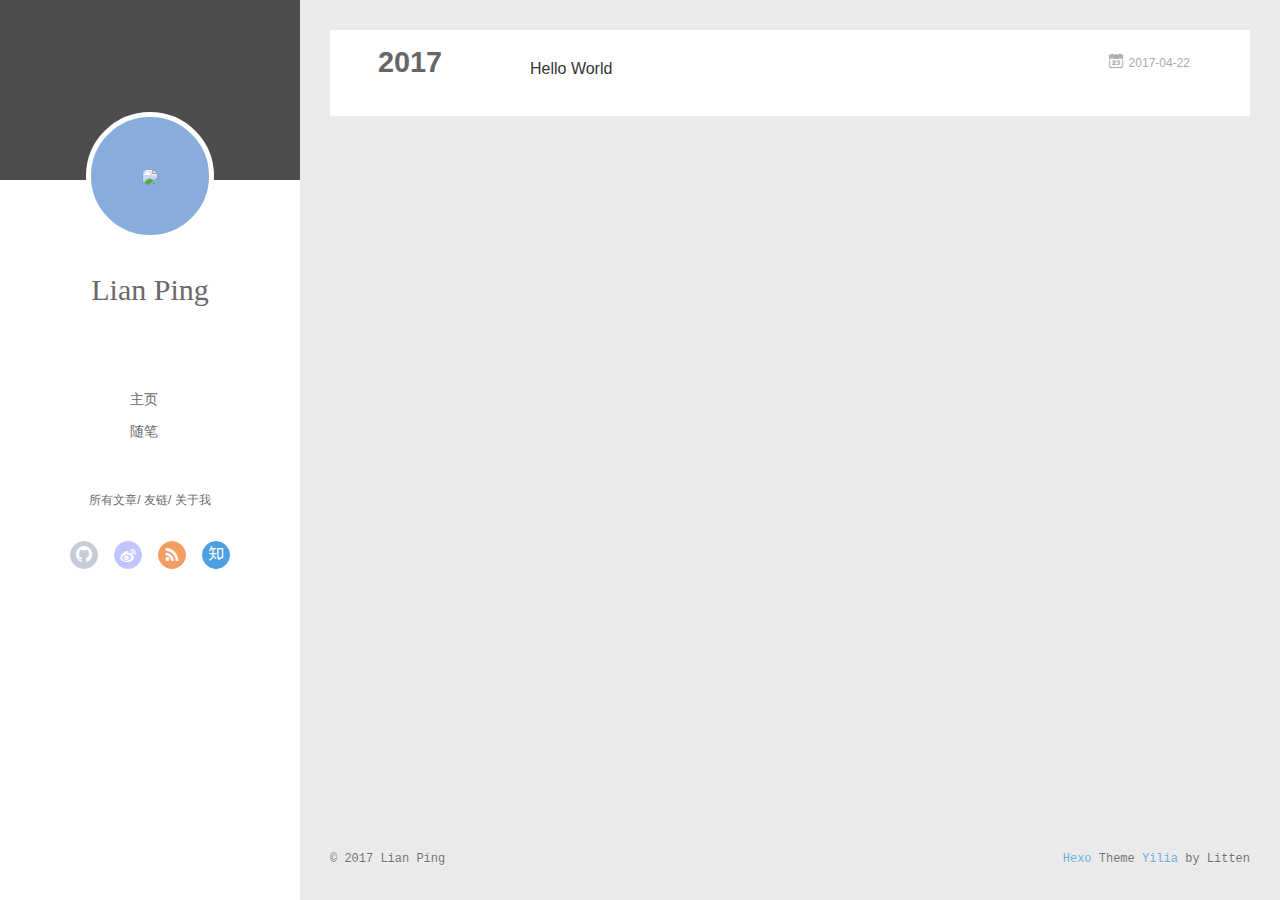
==== commit 54c47d6a: "Site updated: 2017-04-22 21:09:59" ====
--- a/archives/index.html
+++ b/archives/index.html
@@ -6,16 +6,16 @@
   <meta name="renderer" content="webkit">
   <meta http-equiv="X-UA-Compatible" content="IE=edge" >
   <link rel="dns-prefetch" href="http://yoursite.com">
-  <title>Archives | Hexo</title>
+  <title>Archives | Java Road</title>
   <meta name="viewport" content="width=device-width, initial-scale=1, maximum-scale=1">
   <meta property="og:type" content="website">
-<meta property="og:title" content="Hexo">
+<meta property="og:title" content="Java Road">
 <meta property="og:url" content="http://yoursite.com/archives/index.html">
-<meta property="og:site_name" content="Hexo">
+<meta property="og:site_name" content="Java Road">
 <meta name="twitter:card" content="summary">
-<meta name="twitter:title" content="Hexo">
-  
-    <link rel="alternative" href="/atom.xml" title="Hexo" type="application/atom+xml">
+<meta name="twitter:title" content="Java Road">
+  
+    <link rel="alternative" href="/atom.xml" title="Java Road" type="application/atom+xml">
   
   
     <link rel="icon" href="/favicon.png">
@@ -45,7 +45,7 @@
 			<img src="null" class="js-avatar">
 		</a>
 		<hgroup>
-		  <h1 class="header-author"><a href="/">John Doe</a></h1>
+		  <h1 class="header-author"><a href="/">Lian Ping</a></h1>
 		</hgroup>
 		
 
@@ -103,7 +103,7 @@
 				<img src="null" class="js-avatar">
 			</div>
 			<hgroup>
-			  <h1 class="header-author js-header-author">John Doe</h1>
+			  <h1 class="header-author js-header-author">Lian Ping</h1>
 			</hgroup>
 			
 			
@@ -201,7 +201,7 @@
   <div class="outer">
     <div id="footer-info">
     	<div class="footer-left">
-    		&copy; 2017 John Doe
+    		&copy; 2017 Lian Ping
     	</div>
       	<div class="footer-right">
       		<a href="http://hexo.io/" target="_blank">Hexo</a>  Theme <a href="https://github.com/litten/hexo-theme-yilia" target="_blank">Yilia</a> by Litten
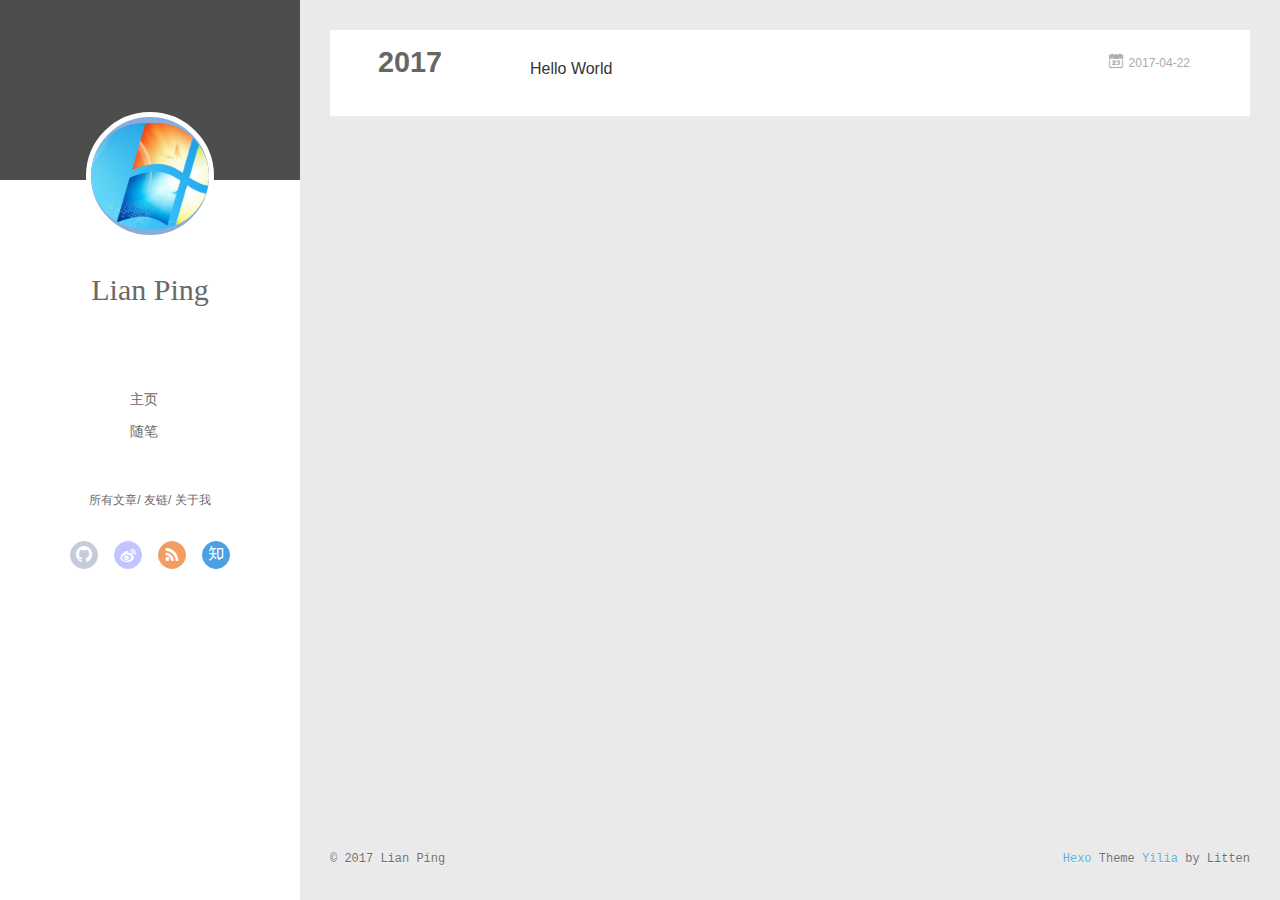
==== commit 0530eda4: "Site updated: 2017-04-22 21:58:16" ====
--- a/archives/index.html
+++ b/archives/index.html
@@ -42,7 +42,7 @@
 <div class="intrude-less">
 	<header id="header" class="inner">
 		<a href="/" class="profilepic">
-			<img src="null" class="js-avatar">
+			<img src="/img/111.png" class="js-avatar">
 		</a>
 		<hgroup>
 		  <h1 class="header-author"><a href="/">Lian Ping</a></h1>
@@ -100,7 +100,7 @@
 	<div class="intrude-less">
 		<header id="header" class="inner">
 			<div class="profilepic">
-				<img src="null" class="js-avatar">
+				<img src="/img/111.png" class="js-avatar">
 			</div>
 			<hgroup>
 			  <h1 class="header-author js-header-author">Lian Ping</h1>
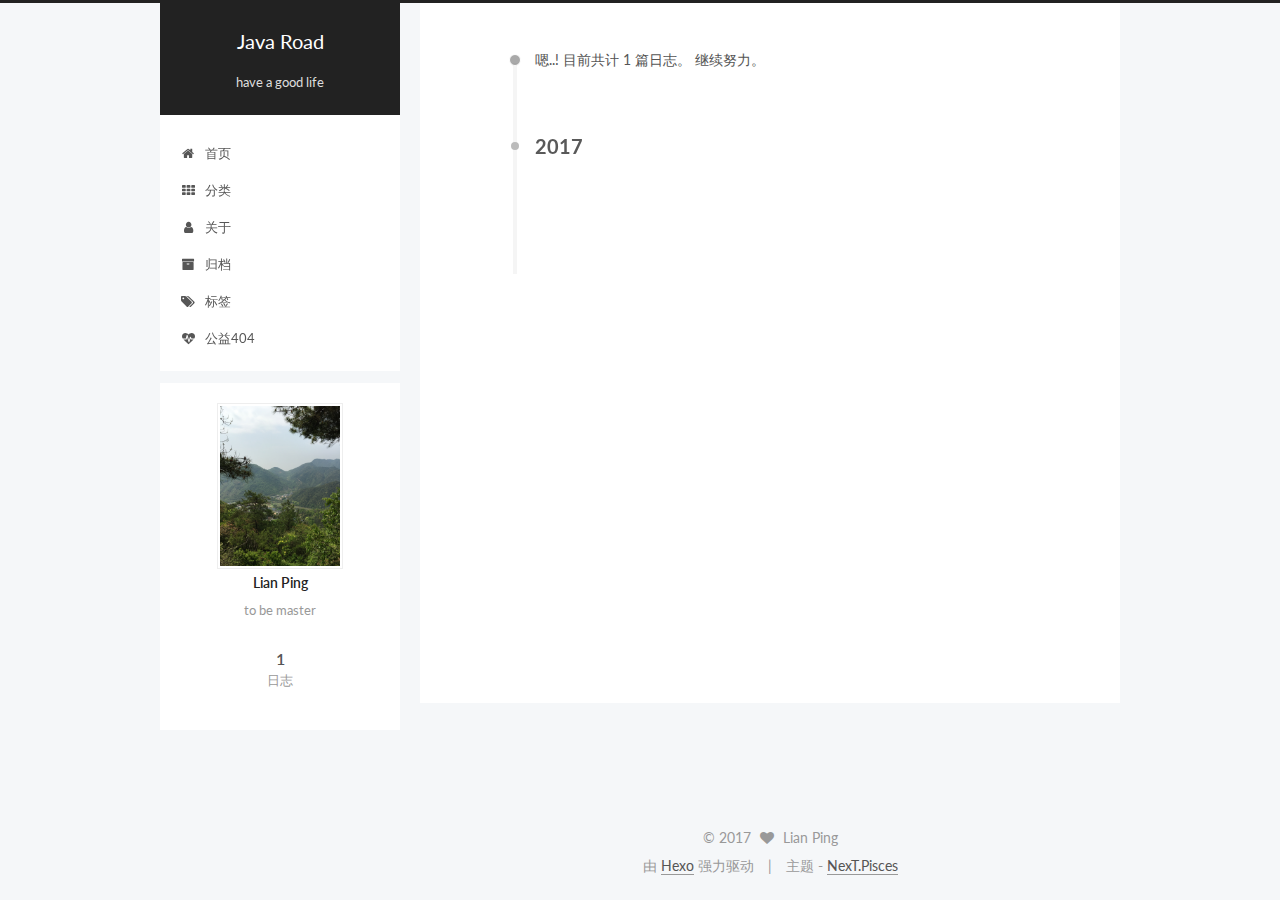
==== commit e4117d8b: "Site updated: 2017-04-22 23:18:35" ====
--- a/archives/index.html
+++ b/archives/index.html
@@ -1,437 +1,589 @@
-<!DOCTYPE html>
-<html>
+<!doctype html>
+
+
+
+  
+
+
+<html class="theme-next pisces use-motion" lang="zh-Hans">
 <head>
-  <meta charset="utf-8">
-  
-  <meta name="renderer" content="webkit">
-  <meta http-equiv="X-UA-Compatible" content="IE=edge" >
-  <link rel="dns-prefetch" href="http://yoursite.com">
-  <title>Archives | Java Road</title>
-  <meta name="viewport" content="width=device-width, initial-scale=1, maximum-scale=1">
-  <meta property="og:type" content="website">
+  <meta charset="UTF-8"/>
+<meta http-equiv="X-UA-Compatible" content="IE=edge" />
+<meta name="viewport" content="width=device-width, initial-scale=1, maximum-scale=1"/>
+
+
+
+
+
+
+<meta http-equiv="Cache-Control" content="no-transform" />
+<meta http-equiv="Cache-Control" content="no-siteapp" />
+
+
+
+
+
+
+
+
+
+
+
+
+
+
+
+  
+  
+  <link href="/lib/fancybox/source/jquery.fancybox.css?v=2.1.5" rel="stylesheet" type="text/css" />
+
+
+
+
+  
+  
+  
+  
+
+  
+    
+    
+  
+
+  
+
+  
+
+  
+
+  
+
+  
+    
+    
+    <link href="//fonts.googleapis.com/css?family=Lato:300,300italic,400,400italic,700,700italic&subset=latin,latin-ext" rel="stylesheet" type="text/css">
+  
+
+
+
+
+
+
+<link href="/lib/font-awesome/css/font-awesome.min.css?v=4.6.2" rel="stylesheet" type="text/css" />
+
+<link href="/css/main.css?v=5.1.1" rel="stylesheet" type="text/css" />
+
+
+  <meta name="keywords" content="Hexo, NexT" />
+
+
+
+
+
+
+
+
+  <link rel="shortcut icon" type="image/x-icon" href="/favicon.ico?v=5.1.1" />
+
+
+
+
+
+
+<meta name="description" content="to be master">
+<meta property="og:type" content="website">
 <meta property="og:title" content="Java Road">
 <meta property="og:url" content="http://yoursite.com/archives/index.html">
 <meta property="og:site_name" content="Java Road">
+<meta property="og:description" content="to be master">
 <meta name="twitter:card" content="summary">
 <meta name="twitter:title" content="Java Road">
-  
-    <link rel="alternative" href="/atom.xml" title="Java Road" type="application/atom+xml">
-  
-  
-    <link rel="icon" href="/favicon.png">
-  
-  <link rel="stylesheet" type="text/css" href="/./main.f6a68c.css">
-  <style type="text/css">
-  
-    #container.show {
-      background: linear-gradient(200deg,#a0cfe4,#e8c37e);
+<meta name="twitter:description" content="to be master">
+
+
+
+<script type="text/javascript" id="hexo.configurations">
+  var NexT = window.NexT || {};
+  var CONFIG = {
+    root: '/',
+    scheme: 'Pisces',
+    sidebar: {"position":"left","display":"always","offset":12,"offset_float":0,"b2t":false,"scrollpercent":false},
+    fancybox: true,
+    motion: true,
+    duoshuo: {
+      userId: '0',
+      author: '博主'
+    },
+    algolia: {
+      applicationID: '',
+      apiKey: '',
+      indexName: '',
+      hits: {"per_page":10},
+      labels: {"input_placeholder":"Search for Posts","hits_empty":"We didn't find any results for the search: ${query}","hits_stats":"${hits} results found in ${time} ms"}
     }
-  </style>
-  
-
-  
-
+  };
+</script>
+
+
+
+  <link rel="canonical" href="http://yoursite.com/archives/"/>
+
+
+
+
+
+  <title>归档 | Java Road</title>
 </head>
 
-<body>
-  <div id="container" q-class="show:isCtnShow">
-    <canvas id="anm-canvas" class="anm-canvas"></canvas>
-    <div class="left-col" q-class="show:isShow">
-      
-<div class="overlay" style="background: #4d4d4d"></div>
-<div class="intrude-less">
-	<header id="header" class="inner">
-		<a href="/" class="profilepic">
-			<img src="/img/111.png" class="js-avatar">
-		</a>
-		<hgroup>
-		  <h1 class="header-author"><a href="/">Lian Ping</a></h1>
-		</hgroup>
-		
-
-		<nav class="header-menu">
-			<ul>
-			
-				<li><a href="/">主页</a></li>
-	        
-				<li><a href="/tags/随笔/">随笔</a></li>
-	        
-			</ul>
-		</nav>
-		<nav class="header-smart-menu">
-    		
-    			
-    			<a q-on="click: openSlider(e, 'innerArchive')" href="javascript:void(0)">所有文章</a>
-    			
-            
-    			
-    			<a q-on="click: openSlider(e, 'friends')" href="javascript:void(0)">友链</a>
-    			
-            
-    			
-    			<a q-on="click: openSlider(e, 'aboutme')" href="javascript:void(0)">关于我</a>
-    			
-            
-		</nav>
-		<nav class="header-nav">
-			<div class="social">
-				
-					<a class="github" target="_blank" href="#" title="github"><i class="icon-github"></i></a>
-		        
-					<a class="weibo" target="_blank" href="#" title="weibo"><i class="icon-weibo"></i></a>
-		        
-					<a class="rss" target="_blank" href="#" title="rss"><i class="icon-rss"></i></a>
-		        
-					<a class="zhihu" target="_blank" href="#" title="zhihu"><i class="icon-zhihu"></i></a>
-		        
-			</div>
-		</nav>
-	</header>		
+<body itemscope itemtype="http://schema.org/WebPage" lang="zh-Hans">
+
+  
+
+
+
+
+
+
+
+
+
+
+
+
+
+
+  
+  
+    
+  
+
+  <div class="container sidebar-position-left  page-archive  ">
+    <div class="headband"></div>
+
+    <header id="header" class="header" itemscope itemtype="http://schema.org/WPHeader">
+      <div class="header-inner"><div class="site-brand-wrapper">
+  <div class="site-meta ">
+    
+
+    <div class="custom-logo-site-title">
+      <a href="/"  class="brand" rel="start">
+        <span class="logo-line-before"><i></i></span>
+        <span class="site-title">Java Road</span>
+        <span class="logo-line-after"><i></i></span>
+      </a>
+    </div>
+      
+        <p class="site-subtitle">have a good life</p>
+      
+  </div>
+
+  <div class="site-nav-toggle">
+    <button>
+      <span class="btn-bar"></span>
+      <span class="btn-bar"></span>
+      <span class="btn-bar"></span>
+    </button>
+  </div>
 </div>
 
-    </div>
-    <div class="mid-col" q-class="show:isShow,hide:isShow|isFalse">
-      
-<nav id="mobile-nav">
-  	<div class="overlay js-overlay" style="background: #4d4d4d"></div>
-	<div class="btnctn js-mobile-btnctn">
-  		<div class="slider-trigger list" q-on="click: openSlider(e)"><i class="icon icon-sort"></i></div>
-	</div>
-	<div class="intrude-less">
-		<header id="header" class="inner">
-			<div class="profilepic">
-				<img src="/img/111.png" class="js-avatar">
-			</div>
-			<hgroup>
-			  <h1 class="header-author js-header-author">Lian Ping</h1>
-			</hgroup>
-			
-			
-			
-				
-			
-				
-			
-			
-			
-			<nav class="header-nav">
-				<div class="social">
-					
-						<a class="github" target="_blank" href="#" title="github"><i class="icon-github"></i></a>
-			        
-						<a class="weibo" target="_blank" href="#" title="weibo"><i class="icon-weibo"></i></a>
-			        
-						<a class="rss" target="_blank" href="#" title="rss"><i class="icon-rss"></i></a>
-			        
-						<a class="zhihu" target="_blank" href="#" title="zhihu"><i class="icon-zhihu"></i></a>
-			        
-				</div>
-			</nav>
-
-			<nav class="header-menu js-header-menu">
-				<ul style="width: 50%">
-				
-				
-					<li style="width: 50%"><a href="/">主页</a></li>
-		        
-					<li style="width: 50%"><a href="/tags/随笔/">随笔</a></li>
-		        
-				</ul>
-			</nav>
-		</header>				
-	</div>
-	<div class="mobile-mask" style="display:none" q-show="isShow"></div>
+<nav class="site-nav">
+  
+
+  
+    <ul id="menu" class="menu">
+      
+        
+        <li class="menu-item menu-item-home">
+          <a href="/" rel="section">
+            
+              <i class="menu-item-icon fa fa-fw fa-home"></i> <br />
+            
+            首页
+          </a>
+        </li>
+      
+        
+        <li class="menu-item menu-item-categories">
+          <a href="/categories" rel="section">
+            
+              <i class="menu-item-icon fa fa-fw fa-th"></i> <br />
+            
+            分类
+          </a>
+        </li>
+      
+        
+        <li class="menu-item menu-item-about">
+          <a href="/about" rel="section">
+            
+              <i class="menu-item-icon fa fa-fw fa-user"></i> <br />
+            
+            关于
+          </a>
+        </li>
+      
+        
+        <li class="menu-item menu-item-archives">
+          <a href="/archives" rel="section">
+            
+              <i class="menu-item-icon fa fa-fw fa-archive"></i> <br />
+            
+            归档
+          </a>
+        </li>
+      
+        
+        <li class="menu-item menu-item-tags">
+          <a href="/tags" rel="section">
+            
+              <i class="menu-item-icon fa fa-fw fa-tags"></i> <br />
+            
+            标签
+          </a>
+        </li>
+      
+        
+        <li class="menu-item menu-item-commonweal">
+          <a href="/404.html" rel="section">
+            
+              <i class="menu-item-icon fa fa-fw fa-heartbeat"></i> <br />
+            
+            公益404
+          </a>
+        </li>
+      
+
+      
+    </ul>
+  
+
+  
 </nav>
 
-      <div id="wrapper" class="body-wrap">
-        <div class="menu-l">
-          <div class="canvas-wrap">
-            <canvas data-colors="#eaeaea" data-sectionHeight="100" data-contentId="js-content" id="myCanvas1" class="anm-canvas"></canvas>
+
+
+ </div>
+    </header>
+
+    <main id="main" class="main">
+      <div class="main-inner">
+        <div class="content-wrap">
+          <div id="content" class="content">
+            
+
+  <section id="posts" class="posts-collapse">
+    <span class="archive-move-on"></span>
+
+    <span class="archive-page-counter">
+      
+      
+      
+        
+      
+      嗯..! 目前共计 1 篇日志。 继续努力。
+    </span>
+
+    
+
+      
+      
+      
+
+      
+        
+        <div class="collection-title">
+          <h2 class="archive-year motion-element" id="archive-year-2017">2017</h2>
+        </div>
+      
+      
+
+      
+
+  <article class="post post-type-normal" itemscope itemtype="http://schema.org/Article">
+    <header class="post-header">
+
+      <h1 class="post-title">
+        
+            <a class="post-title-link" href="/2017/04/22/hello-world/" itemprop="url">
+              
+                <span itemprop="name">Hello World</span>
+              
+            </a>
+        
+      </h1>
+
+      <div class="post-meta">
+        <time class="post-time" itemprop="dateCreated"
+              datetime="2017-04-22T11:00:18+08:00"
+              content="2017-04-22" >
+          04-22
+        </time>
+      </div>
+
+    </header>
+  </article>
+
+
+
+    
+
+  </section>
+
+  
+
+
+
           </div>
-          <div id="js-content" class="content-ll">
-            
-  
-  
-    
-    
-      
-      
-      <section class="archives-wrap">
-        <div class="archive-year-wrap">
-          <a href="/archives/2017" class="archive-year">2017</a>
+          
+
+
+          
+
         </div>
-        <div class="archives">
-    
-    <article class="archive-article archive-type-post">
-  <div class="archive-article-inner">
-    <header class="archive-article-header">
-      	<div class="article-meta">
-	      	<a href="/2017/04/22/hello-world/" class="archive-article-date">
-  	<time datetime="2017-04-22T03:00:18.655Z" itemprop="datePublished"><i class="icon-calendar icon"></i>2017-04-22</time>
-</a>
-        </div>
-    	 
-  
-    <h1 itemprop="name">
-      <a class="archive-article-title" href="/2017/04/22/hello-world/">Hello World</a>
-    </h1>
-  
-
-        <div class="article-info info-on-right">
-          
-          
-
-        </div>
-        <div class="clearfix"></div>
-    </header>
-  </div>
-</article>
-  
-  
-    </div></section>
-  
-
-    
-
-
-          </div>
-        </div>
-      </div>
-      <footer id="footer">
-  <div class="outer">
-    <div id="footer-info">
-    	<div class="footer-left">
-    		&copy; 2017 Lian Ping
-    	</div>
-      	<div class="footer-right">
-      		<a href="http://hexo.io/" target="_blank">Hexo</a>  Theme <a href="https://github.com/litten/hexo-theme-yilia" target="_blank">Yilia</a> by Litten
-      	</div>
+        
+          
+  
+  <div class="sidebar-toggle">
+    <div class="sidebar-toggle-line-wrap">
+      <span class="sidebar-toggle-line sidebar-toggle-line-first"></span>
+      <span class="sidebar-toggle-line sidebar-toggle-line-middle"></span>
+      <span class="sidebar-toggle-line sidebar-toggle-line-last"></span>
     </div>
   </div>
-</footer>
+
+  <aside id="sidebar" class="sidebar">
+    <div class="sidebar-inner">
+
+      
+
+      
+
+      <section class="site-overview sidebar-panel sidebar-panel-active">
+        <div class="site-author motion-element" itemprop="author" itemscope itemtype="http://schema.org/Person">
+          <img class="site-author-image" itemprop="image"
+               src="/images/head.jpg"
+               alt="Lian Ping" />
+          <p class="site-author-name" itemprop="name">Lian Ping</p>
+           
+              <p class="site-description motion-element" itemprop="description">to be master</p>
+          
+        </div>
+        <nav class="site-state motion-element">
+
+          
+            <div class="site-state-item site-state-posts">
+              <a href="/archives">
+                <span class="site-state-item-count">1</span>
+                <span class="site-state-item-name">日志</span>
+              </a>
+            </div>
+          
+
+          
+
+          
+
+        </nav>
+
+        
+
+        <div class="links-of-author motion-element">
+          
+        </div>
+
+        
+        
+
+        
+        
+
+        
+
+
+      </section>
+
+      
+
+      
+
     </div>
-    <script>
-	var yiliaConfig = {
-		mathjax: false,
-		isHome: false,
-		isPost: false,
-		isArchive: true,
-		isTag: false,
-		isCategory: false,
-		open_in_new: false,
-		root: "/",
-		innerArchive: true,
-		showTags: false
-	}
+  </aside>
+
+
+        
+      </div>
+    </main>
+
+    <footer id="footer" class="footer">
+      <div class="footer-inner">
+        <div class="copyright" >
+  
+  &copy; 
+  <span itemprop="copyrightYear">2017</span>
+  <span class="with-love">
+    <i class="fa fa-heart"></i>
+  </span>
+  <span class="author" itemprop="copyrightHolder">Lian Ping</span>
+</div>
+
+
+<div class="powered-by">
+  由 <a class="theme-link" href="https://hexo.io">Hexo</a> 强力驱动
+</div>
+
+<div class="theme-info">
+  主题 -
+  <a class="theme-link" href="https://github.com/iissnan/hexo-theme-next">
+    NexT.Pisces
+  </a>
+</div>
+
+
+        
+
+        
+      </div>
+    </footer>
+
+    
+      <div class="back-to-top">
+        <i class="fa fa-arrow-up"></i>
+        
+      </div>
+    
+
+  </div>
+
+  
+
+<script type="text/javascript">
+  if (Object.prototype.toString.call(window.Promise) !== '[object Function]') {
+    window.Promise = null;
+  }
 </script>
 
-<script>!function(t){function n(r){if(e[r])return e[r].exports;var o=e[r]={exports:{},id:r,loaded:!1};return t[r].call(o.exports,o,o.exports,n),o.loaded=!0,o.exports}var e={};return n.m=t,n.c=e,n.p="./",n(0)}([function(t,n,e){"use strict";function r(t){return t&&t.__esModule?t:{default:t}}function o(t,n){var e=/\/|index.html/g;return t.replace(e,"")===n.replace(e,"")}function i(){for(var t=document.querySelectorAll(".js-header-menu li a"),n=window.location.pathname,e=0,r=t.length;e<r;e++){var i=t[e];o(n,i.getAttribute("href"))&&(0,d.default)(i,"active")}}function u(t){for(var n=t.offsetLeft,e=t.offsetParent;null!==e;)n+=e.offsetLeft,e=e.offsetParent;return n}function f(t){for(var n=t.offsetTop,e=t.offsetParent;null!==e;)n+=e.offsetTop,e=e.offsetParent;return n}function c(t,n,e,r,o){var i=u(t),c=f(t)-n;if(c-e<=o){var a=t.$newDom;a||(a=t.cloneNode(!0),(0,h.default)(t,a),t.$newDom=a,a.style.position="fixed",a.style.top=(e||c)+"px",a.style.left=i+"px",a.style.zIndex=r||2,a.style.width="100%",a.style.color="#fff"),a.style.visibility="visible",t.style.visibility="hidden"}else{t.style.visibility="visible";var s=t.$newDom;s&&(s.style.visibility="hidden")}}function a(){var t=document.querySelector(".js-overlay"),n=document.querySelector(".js-header-menu");c(t,document.body.scrollTop,-63,2,0),c(n,document.body.scrollTop,1,3,0)}function s(){document.querySelector("#container").addEventListener("scroll",function(t){a()}),window.addEventListener("scroll",function(t){a()}),a()}function l(){x.default.versions.mobile&&window.screen.width<800&&(i(),s())}var p=e(71),d=r(p),v=e(72),y=(r(v),e(84)),h=r(y),b=e(69),x=r(b),g=e(75),m=r(g),w=e(70);l(),(0,w.addLoadEvent)(function(){m.default.init()}),t.exports={}},function(t,n){var e=t.exports="undefined"!=typeof window&&window.Math==Math?window:"undefined"!=typeof self&&self.Math==Math?self:Function("return this")();"number"==typeof __g&&(__g=e)},function(t,n){var e={}.hasOwnProperty;t.exports=function(t,n){return e.call(t,n)}},function(t,n,e){var r=e(49),o=e(15);t.exports=function(t){return r(o(t))}},function(t,n,e){t.exports=!e(8)(function(){return 7!=Object.defineProperty({},"a",{get:function(){return 7}}).a})},function(t,n,e){var r=e(6),o=e(12);t.exports=e(4)?function(t,n,e){return r.f(t,n,o(1,e))}:function(t,n,e){return t[n]=e,t}},function(t,n,e){var r=e(10),o=e(30),i=e(24),u=Object.defineProperty;n.f=e(4)?Object.defineProperty:function(t,n,e){if(r(t),n=i(n,!0),r(e),o)try{return u(t,n,e)}catch(t){}if("get"in e||"set"in e)throw TypeError("Accessors not supported!");return"value"in e&&(t[n]=e.value),t}},function(t,n,e){var r=e(22)("wks"),o=e(13),i=e(1).Symbol,u="function"==typeof i,f=t.exports=function(t){return r[t]||(r[t]=u&&i[t]||(u?i:o)("Symbol."+t))};f.store=r},function(t,n){t.exports=function(t){try{return!!t()}catch(t){return!0}}},function(t,n,e){var r=e(35),o=e(16);t.exports=Object.keys||function(t){return r(t,o)}},function(t,n,e){var r=e(11);t.exports=function(t){if(!r(t))throw TypeError(t+" is not an object!");return t}},function(t,n){t.exports=function(t){return"object"==typeof t?null!==t:"function"==typeof t}},function(t,n){t.exports=function(t,n){return{enumerable:!(1&t),configurable:!(2&t),writable:!(4&t),value:n}}},function(t,n){var e=0,r=Math.random();t.exports=function(t){return"Symbol(".concat(void 0===t?"":t,")_",(++e+r).toString(36))}},function(t,n){var e=t.exports={version:"2.4.0"};"number"==typeof __e&&(__e=e)},function(t,n){t.exports=function(t){if(void 0==t)throw TypeError("Can't call method on  "+t);return t}},function(t,n){t.exports="constructor,hasOwnProperty,isPrototypeOf,propertyIsEnumerable,toLocaleString,toString,valueOf".split(",")},function(t,n){t.exports={}},function(t,n){t.exports=!0},function(t,n){n.f={}.propertyIsEnumerable},function(t,n,e){var r=e(6).f,o=e(2),i=e(7)("toStringTag");t.exports=function(t,n,e){t&&!o(t=e?t:t.prototype,i)&&r(t,i,{configurable:!0,value:n})}},function(t,n,e){var r=e(22)("keys"),o=e(13);t.exports=function(t){return r[t]||(r[t]=o(t))}},function(t,n,e){var r=e(1),o="__core-js_shared__",i=r[o]||(r[o]={});t.exports=function(t){return i[t]||(i[t]={})}},function(t,n){var e=Math.ceil,r=Math.floor;t.exports=function(t){return isNaN(t=+t)?0:(t>0?r:e)(t)}},function(t,n,e){var r=e(11);t.exports=function(t,n){if(!r(t))return t;var e,o;if(n&&"function"==typeof(e=t.toString)&&!r(o=e.call(t)))return o;if("function"==typeof(e=t.valueOf)&&!r(o=e.call(t)))return o;if(!n&&"function"==typeof(e=t.toString)&&!r(o=e.call(t)))return o;throw TypeError("Can't convert object to primitive value")}},function(t,n,e){var r=e(1),o=e(14),i=e(18),u=e(26),f=e(6).f;t.exports=function(t){var n=o.Symbol||(o.Symbol=i?{}:r.Symbol||{});"_"==t.charAt(0)||t in n||f(n,t,{value:u.f(t)})}},function(t,n,e){n.f=e(7)},function(t,n,e){var r=e(1),o=e(14),i=e(46),u=e(5),f="prototype",c=function(t,n,e){var a,s,l,p=t&c.F,d=t&c.G,v=t&c.S,y=t&c.P,h=t&c.B,b=t&c.W,x=d?o:o[n]||(o[n]={}),g=x[f],m=d?r:v?r[n]:(r[n]||{})[f];d&&(e=n);for(a in e)s=!p&&m&&void 0!==m[a],s&&a in x||(l=s?m[a]:e[a],x[a]=d&&"function"!=typeof m[a]?e[a]:h&&s?i(l,r):b&&m[a]==l?function(t){var n=function(n,e,r){if(this instanceof t){switch(arguments.length){case 0:return new t;case 1:return new t(n);case 2:return new t(n,e)}return new t(n,e,r)}return t.apply(this,arguments)};return n[f]=t[f],n}(l):y&&"function"==typeof l?i(Function.call,l):l,y&&((x.virtual||(x.virtual={}))[a]=l,t&c.R&&g&&!g[a]&&u(g,a,l)))};c.F=1,c.G=2,c.S=4,c.P=8,c.B=16,c.W=32,c.U=64,c.R=128,t.exports=c},function(t,n){var e={}.toString;t.exports=function(t){return e.call(t).slice(8,-1)}},function(t,n,e){var r=e(11),o=e(1).document,i=r(o)&&r(o.createElement);t.exports=function(t){return i?o.createElement(t):{}}},function(t,n,e){t.exports=!e(4)&&!e(8)(function(){return 7!=Object.defineProperty(e(29)("div"),"a",{get:function(){return 7}}).a})},function(t,n,e){"use strict";var r=e(18),o=e(27),i=e(36),u=e(5),f=e(2),c=e(17),a=e(51),s=e(20),l=e(58),p=e(7)("iterator"),d=!([].keys&&"next"in[].keys()),v="@@iterator",y="keys",h="values",b=function(){return this};t.exports=function(t,n,e,x,g,m,w){a(e,n,x);var O,S,_,j=function(t){if(!d&&t in A)return A[t];switch(t){case y:return function(){return new e(this,t)};case h:return function(){return new e(this,t)}}return function(){return new e(this,t)}},P=n+" Iterator",E=g==h,M=!1,A=t.prototype,T=A[p]||A[v]||g&&A[g],L=T||j(g),N=g?E?j("entries"):L:void 0,C="Array"==n?A.entries||T:T;if(C&&(_=l(C.call(new t)),_!==Object.prototype&&(s(_,P,!0),r||f(_,p)||u(_,p,b))),E&&T&&T.name!==h&&(M=!0,L=function(){return T.call(this)}),r&&!w||!d&&!M&&A[p]||u(A,p,L),c[n]=L,c[P]=b,g)if(O={values:E?L:j(h),keys:m?L:j(y),entries:N},w)for(S in O)S in A||i(A,S,O[S]);else o(o.P+o.F*(d||M),n,O);return O}},function(t,n,e){var r=e(10),o=e(55),i=e(16),u=e(21)("IE_PROTO"),f=function(){},c="prototype",a=function(){var t,n=e(29)("iframe"),r=i.length,o="<",u=">";for(n.style.display="none",e(48).appendChild(n),n.src="javascript:",t=n.contentWindow.document,t.open(),t.write(o+"script"+u+"document.F=Object"+o+"/script"+u),t.close(),a=t.F;r--;)delete a[c][i[r]];return a()};t.exports=Object.create||function(t,n){var e;return null!==t?(f[c]=r(t),e=new f,f[c]=null,e[u]=t):e=a(),void 0===n?e:o(e,n)}},function(t,n,e){var r=e(35),o=e(16).concat("length","prototype");n.f=Object.getOwnPropertyNames||function(t){return r(t,o)}},function(t,n){n.f=Object.getOwnPropertySymbols},function(t,n,e){var r=e(2),o=e(3),i=e(45)(!1),u=e(21)("IE_PROTO");t.exports=function(t,n){var e,f=o(t),c=0,a=[];for(e in f)e!=u&&r(f,e)&&a.push(e);for(;n.length>c;)r(f,e=n[c++])&&(~i(a,e)||a.push(e));return a}},function(t,n,e){t.exports=e(5)},function(t,n,e){var r=e(15);t.exports=function(t){return Object(r(t))}},function(t,n,e){t.exports={default:e(41),__esModule:!0}},function(t,n,e){t.exports={default:e(42),__esModule:!0}},function(t,n,e){"use strict";function r(t){return t&&t.__esModule?t:{default:t}}n.__esModule=!0;var o=e(39),i=r(o),u=e(38),f=r(u),c="function"==typeof f.default&&"symbol"==typeof i.default?function(t){return typeof t}:function(t){return t&&"function"==typeof f.default&&t.constructor===f.default&&t!==f.default.prototype?"symbol":typeof t};n.default="function"==typeof f.default&&"symbol"===c(i.default)?function(t){return"undefined"==typeof t?"undefined":c(t)}:function(t){return t&&"function"==typeof f.default&&t.constructor===f.default&&t!==f.default.prototype?"symbol":"undefined"==typeof t?"undefined":c(t)}},function(t,n,e){e(65),e(63),e(66),e(67),t.exports=e(14).Symbol},function(t,n,e){e(64),e(68),t.exports=e(26).f("iterator")},function(t,n){t.exports=function(t){if("function"!=typeof t)throw TypeError(t+" is not a function!");return t}},function(t,n){t.exports=function(){}},function(t,n,e){var r=e(3),o=e(61),i=e(60);t.exports=function(t){return function(n,e,u){var f,c=r(n),a=o(c.length),s=i(u,a);if(t&&e!=e){for(;a>s;)if(f=c[s++],f!=f)return!0}else for(;a>s;s++)if((t||s in c)&&c[s]===e)return t||s||0;return!t&&-1}}},function(t,n,e){var r=e(43);t.exports=function(t,n,e){if(r(t),void 0===n)return t;switch(e){case 1:return function(e){return t.call(n,e)};case 2:return function(e,r){return t.call(n,e,r)};case 3:return function(e,r,o){return t.call(n,e,r,o)}}return function(){return t.apply(n,arguments)}}},function(t,n,e){var r=e(9),o=e(34),i=e(19);t.exports=function(t){var n=r(t),e=o.f;if(e)for(var u,f=e(t),c=i.f,a=0;f.length>a;)c.call(t,u=f[a++])&&n.push(u);return n}},function(t,n,e){t.exports=e(1).document&&document.documentElement},function(t,n,e){var r=e(28);t.exports=Object("z").propertyIsEnumerable(0)?Object:function(t){return"String"==r(t)?t.split(""):Object(t)}},function(t,n,e){var r=e(28);t.exports=Array.isArray||function(t){return"Array"==r(t)}},function(t,n,e){"use strict";var r=e(32),o=e(12),i=e(20),u={};e(5)(u,e(7)("iterator"),function(){return this}),t.exports=function(t,n,e){t.prototype=r(u,{next:o(1,e)}),i(t,n+" Iterator")}},function(t,n){t.exports=function(t,n){return{value:n,done:!!t}}},function(t,n,e){var r=e(9),o=e(3);t.exports=function(t,n){for(var e,i=o(t),u=r(i),f=u.length,c=0;f>c;)if(i[e=u[c++]]===n)return e}},function(t,n,e){var r=e(13)("meta"),o=e(11),i=e(2),u=e(6).f,f=0,c=Object.isExtensible||function(){return!0},a=!e(8)(function(){return c(Object.preventExtensions({}))}),s=function(t){u(t,r,{value:{i:"O"+ ++f,w:{}}})},l=function(t,n){if(!o(t))return"symbol"==typeof t?t:("string"==typeof t?"S":"P")+t;if(!i(t,r)){if(!c(t))return"F";if(!n)return"E";s(t)}return t[r].i},p=function(t,n){if(!i(t,r)){if(!c(t))return!0;if(!n)return!1;s(t)}return t[r].w},d=function(t){return a&&v.NEED&&c(t)&&!i(t,r)&&s(t),t},v=t.exports={KEY:r,NEED:!1,fastKey:l,getWeak:p,onFreeze:d}},function(t,n,e){var r=e(6),o=e(10),i=e(9);t.exports=e(4)?Object.defineProperties:function(t,n){o(t);for(var e,u=i(n),f=u.length,c=0;f>c;)r.f(t,e=u[c++],n[e]);return t}},function(t,n,e){var r=e(19),o=e(12),i=e(3),u=e(24),f=e(2),c=e(30),a=Object.getOwnPropertyDescriptor;n.f=e(4)?a:function(t,n){if(t=i(t),n=u(n,!0),c)try{return a(t,n)}catch(t){}if(f(t,n))return o(!r.f.call(t,n),t[n])}},function(t,n,e){var r=e(3),o=e(33).f,i={}.toString,u="object"==typeof window&&window&&Object.getOwnPropertyNames?Object.getOwnPropertyNames(window):[],f=function(t){try{return o(t)}catch(t){return u.slice()}};t.exports.f=function(t){return u&&"[object Window]"==i.call(t)?f(t):o(r(t))}},function(t,n,e){var r=e(2),o=e(37),i=e(21)("IE_PROTO"),u=Object.prototype;t.exports=Object.getPrototypeOf||function(t){return t=o(t),r(t,i)?t[i]:"function"==typeof t.constructor&&t instanceof t.constructor?t.constructor.prototype:t instanceof Object?u:null}},function(t,n,e){var r=e(23),o=e(15);t.exports=function(t){return function(n,e){var i,u,f=String(o(n)),c=r(e),a=f.length;return c<0||c>=a?t?"":void 0:(i=f.charCodeAt(c),i<55296||i>56319||c+1===a||(u=f.charCodeAt(c+1))<56320||u>57343?t?f.charAt(c):i:t?f.slice(c,c+2):(i-55296<<10)+(u-56320)+65536)}}},function(t,n,e){var r=e(23),o=Math.max,i=Math.min;t.exports=function(t,n){return t=r(t),t<0?o(t+n,0):i(t,n)}},function(t,n,e){var r=e(23),o=Math.min;t.exports=function(t){return t>0?o(r(t),9007199254740991):0}},function(t,n,e){"use strict";var r=e(44),o=e(52),i=e(17),u=e(3);t.exports=e(31)(Array,"Array",function(t,n){this._t=u(t),this._i=0,this._k=n},function(){var t=this._t,n=this._k,e=this._i++;return!t||e>=t.length?(this._t=void 0,o(1)):"keys"==n?o(0,e):"values"==n?o(0,t[e]):o(0,[e,t[e]])},"values"),i.Arguments=i.Array,r("keys"),r("values"),r("entries")},function(t,n){},function(t,n,e){"use strict";var r=e(59)(!0);e(31)(String,"String",function(t){this._t=String(t),this._i=0},function(){var t,n=this._t,e=this._i;return e>=n.length?{value:void 0,done:!0}:(t=r(n,e),this._i+=t.length,{value:t,done:!1})})},function(t,n,e){"use strict";var r=e(1),o=e(2),i=e(4),u=e(27),f=e(36),c=e(54).KEY,a=e(8),s=e(22),l=e(20),p=e(13),d=e(7),v=e(26),y=e(25),h=e(53),b=e(47),x=e(50),g=e(10),m=e(3),w=e(24),O=e(12),S=e(32),_=e(57),j=e(56),P=e(6),E=e(9),M=j.f,A=P.f,T=_.f,L=r.Symbol,N=r.JSON,C=N&&N.stringify,k="prototype",F=d("_hidden"),q=d("toPrimitive"),I={}.propertyIsEnumerable,B=s("symbol-registry"),D=s("symbols"),W=s("op-symbols"),H=Object[k],K="function"==typeof L,R=r.QObject,J=!R||!R[k]||!R[k].findChild,U=i&&a(function(){return 7!=S(A({},"a",{get:function(){return A(this,"a",{value:7}).a}})).a})?function(t,n,e){var r=M(H,n);r&&delete H[n],A(t,n,e),r&&t!==H&&A(H,n,r)}:A,G=function(t){var n=D[t]=S(L[k]);return n._k=t,n},$=K&&"symbol"==typeof L.iterator?function(t){return"symbol"==typeof t}:function(t){return t instanceof L},z=function(t,n,e){return t===H&&z(W,n,e),g(t),n=w(n,!0),g(e),o(D,n)?(e.enumerable?(o(t,F)&&t[F][n]&&(t[F][n]=!1),e=S(e,{enumerable:O(0,!1)})):(o(t,F)||A(t,F,O(1,{})),t[F][n]=!0),U(t,n,e)):A(t,n,e)},Y=function(t,n){g(t);for(var e,r=b(n=m(n)),o=0,i=r.length;i>o;)z(t,e=r[o++],n[e]);return t},Q=function(t,n){return void 0===n?S(t):Y(S(t),n)},X=function(t){var n=I.call(this,t=w(t,!0));return!(this===H&&o(D,t)&&!o(W,t))&&(!(n||!o(this,t)||!o(D,t)||o(this,F)&&this[F][t])||n)},V=function(t,n){if(t=m(t),n=w(n,!0),t!==H||!o(D,n)||o(W,n)){var e=M(t,n);return!e||!o(D,n)||o(t,F)&&t[F][n]||(e.enumerable=!0),e}},Z=function(t){for(var n,e=T(m(t)),r=[],i=0;e.length>i;)o(D,n=e[i++])||n==F||n==c||r.push(n);return r},tt=function(t){for(var n,e=t===H,r=T(e?W:m(t)),i=[],u=0;r.length>u;)!o(D,n=r[u++])||e&&!o(H,n)||i.push(D[n]);return i};K||(L=function(){if(this instanceof L)throw TypeError("Symbol is not a constructor!");var t=p(arguments.length>0?arguments[0]:void 0),n=function(e){this===H&&n.call(W,e),o(this,F)&&o(this[F],t)&&(this[F][t]=!1),U(this,t,O(1,e))};return i&&J&&U(H,t,{configurable:!0,set:n}),G(t)},f(L[k],"toString",function(){return this._k}),j.f=V,P.f=z,e(33).f=_.f=Z,e(19).f=X,e(34).f=tt,i&&!e(18)&&f(H,"propertyIsEnumerable",X,!0),v.f=function(t){return G(d(t))}),u(u.G+u.W+u.F*!K,{Symbol:L});for(var nt="hasInstance,isConcatSpreadable,iterator,match,replace,search,species,split,toPrimitive,toStringTag,unscopables".split(","),et=0;nt.length>et;)d(nt[et++]);for(var nt=E(d.store),et=0;nt.length>et;)y(nt[et++]);u(u.S+u.F*!K,"Symbol",{for:function(t){return o(B,t+="")?B[t]:B[t]=L(t)},keyFor:function(t){if($(t))return h(B,t);throw TypeError(t+" is not a symbol!")},useSetter:function(){J=!0},useSimple:function(){J=!1}}),u(u.S+u.F*!K,"Object",{create:Q,defineProperty:z,defineProperties:Y,getOwnPropertyDescriptor:V,getOwnPropertyNames:Z,getOwnPropertySymbols:tt}),N&&u(u.S+u.F*(!K||a(function(){var t=L();return"[null]"!=C([t])||"{}"!=C({a:t})||"{}"!=C(Object(t))})),"JSON",{stringify:function(t){if(void 0!==t&&!$(t)){for(var n,e,r=[t],o=1;arguments.length>o;)r.push(arguments[o++]);return n=r[1],"function"==typeof n&&(e=n),!e&&x(n)||(n=function(t,n){if(e&&(n=e.call(this,t,n)),!$(n))return n}),r[1]=n,C.apply(N,r)}}}),L[k][q]||e(5)(L[k],q,L[k].valueOf),l(L,"Symbol"),l(Math,"Math",!0),l(r.JSON,"JSON",!0)},function(t,n,e){e(25)("asyncIterator")},function(t,n,e){e(25)("observable")},function(t,n,e){e(62);for(var r=e(1),o=e(5),i=e(17),u=e(7)("toStringTag"),f=["NodeList","DOMTokenList","MediaList","StyleSheetList","CSSRuleList"],c=0;c<5;c++){var a=f[c],s=r[a],l=s&&s.prototype;l&&!l[u]&&o(l,u,a),i[a]=i.Array}},function(t,n){"use strict";var e={versions:function(){var t=window.navigator.userAgent;return{trident:t.indexOf("Trident")>-1,presto:t.indexOf("Presto")>-1,webKit:t.indexOf("AppleWebKit")>-1,gecko:t.indexOf("Gecko")>-1&&t.indexOf("KHTML")==-1,mobile:!!t.match(/AppleWebKit.*Mobile.*/),ios:!!t.match(/\(i[^;]+;( U;)? CPU.+Mac OS X/),android:t.indexOf("Android")>-1||t.indexOf("Linux")>-1,iPhone:t.indexOf("iPhone")>-1||t.indexOf("Mac")>-1,iPad:t.indexOf("iPad")>-1,webApp:t.indexOf("Safari")==-1,weixin:t.indexOf("MicroMessenger")==-1}}()};t.exports=e},function(t,n,e){"use strict";function r(t){return t&&t.__esModule?t:{default:t}}var o=e(40),i=r(o),u=function(){function t(t,n,e){return n||e?String.fromCharCode(n||e):o[t]||t}function n(t){return l[t]}var e=/&quot;|&lt;|&gt;|&amp;|&nbsp;|&apos;|&#(\d+);|&#(\d+)/g,r=/['<> "&]/g,o={"&quot;":'"',"&lt;":"<","&gt;":">","&amp;":"&","&nbsp;":" "},f=/\u00a0/g,c=/<br\s*\/?>/gi,a=/\r?\n/g,s=/\s/g,l={};for(var p in o)l[o[p]]=p;return o["&apos;"]="'",l["'"]="&#39;",{encode:function(t){return t?(""+t).replace(r,n).replace(a,"<br/>").replace(s,"&nbsp;"):""},decode:function(n){return n?(""+n).replace(c,"\n").replace(e,t).replace(f," "):""},encodeBase16:function(t){if(!t)return t;t+="";for(var n=[],e=0,r=t.length;r>e;e++)n.push(t.charCodeAt(e).toString(16).toUpperCase());return n.join("")},encodeBase16forJSON:function(t){if(!t)return t;t=t.replace(/[\u4E00-\u9FBF]/gi,function(t){return escape(t).replace("%u","\\u")});for(var n=[],e=0,r=t.length;r>e;e++)n.push(t.charCodeAt(e).toString(16).toUpperCase());return n.join("")},decodeBase16:function(t){if(!t)return t;t+="";for(var n=[],e=0,r=t.length;r>e;e+=2)n.push(String.fromCharCode("0x"+t.slice(e,e+2)));return n.join("")},encodeObject:function(t){if(t instanceof Array)for(var n=0,e=t.length;e>n;n++)t[n]=u.encodeObject(t[n]);else if("object"==("undefined"==typeof t?"undefined":(0,i.default)(t)))for(var r in t)t[r]=u.encodeObject(t[r]);else if("string"==typeof t)return u.encode(t);return t},loadScript:function(t){var n=document.createElement("script");document.getElementsByTagName("body")[0].appendChild(n),n.setAttribute("src",t)},addLoadEvent:function(t){var n=window.onload;"function"!=typeof window.onload?window.onload=t:window.onload=function(){n(),t()}}}}();t.exports=u},function(t,n){function e(t,n){t.classList?t.classList.add(n):t.className+=" "+n}t.exports=e},function(t,n){function e(t,n){if(t.classList)t.classList.remove(n);else{var e=new RegExp("(^|\\b)"+n.split(" ").join("|")+"(\\b|$)","gi");t.className=t.className.replace(e," ")}}t.exports=e},,,function(t,n){"use strict";function e(){var t=document.querySelector("#page-nav");if(t&&!document.querySelector("#page-nav .extend.prev")&&(t.innerHTML='<a class="extend prev disabled" rel="prev">&laquo; Prev</a>'+t.innerHTML),t&&!document.querySelector("#page-nav .extend.next")&&(t.innerHTML=t.innerHTML+'<a class="extend next disabled" rel="next">Next &raquo;</a>'),yiliaConfig&&yiliaConfig.open_in_new){var n=document.querySelectorAll(".article-entry a:not(.article-more-a)");n.forEach(function(t){var n=t.getAttribute("target");n&&""!==n||t.setAttribute("target","_blank")})}var e=document.querySelector("#js-aboutme");e&&0!==e.length&&(e.innerHTML=e.innerText)}t.exports={init:e}},,,,,,,,,function(t,n){function e(t,n){if("string"==typeof n)return t.insertAdjacentHTML("afterend",n);var e=t.nextSibling;return e?t.parentNode.insertBefore(n,e):t.parentNode.appendChild(n)}t.exports=e}])</script><script src="/./main.f6a68c.js"></script><script>!function(){var e=function(e){var t=document.createElement("script");document.getElementsByTagName("body")[0].appendChild(t),t.setAttribute("src",e)};e("/slider.885efe.js")}()</script>
-
-
-    
-<div class="tools-col" q-class="show:isShow,hide:isShow|isFalse" q-on="click:stop(e)">
-  <div class="tools-nav header-menu">
-    
-    
-      
-      
-      
-    
-      
-      
-      
-    
-      
-      
-      
-    
-    
-
-    <ul style="width: 70%">
-    
-    
-      
-      <li style="width: 33.333333333333336%" q-on="click: openSlider(e, 'innerArchive')"><a href="javascript:void(0)" q-class="active:innerArchive">所有文章</a></li>
-      
-        
-      
-      <li style="width: 33.333333333333336%" q-on="click: openSlider(e, 'friends')"><a href="javascript:void(0)" q-class="active:friends">友链</a></li>
-      
-        
-      
-      <li style="width: 33.333333333333336%" q-on="click: openSlider(e, 'aboutme')"><a href="javascript:void(0)" q-class="active:aboutme">关于我</a></li>
-      
-        
-    </ul>
-  </div>
-  <div class="tools-wrap">
-    
-    	<section class="tools-section tools-section-all" q-show="innerArchive">
-        <div class="search-wrap">
-          <input class="search-ipt" q-model="search" type="text" placeholder="find something…">
-          <i class="icon-search icon" q-show="search|isEmptyStr"></i>
-          <i class="icon-close icon" q-show="search|isNotEmptyStr" q-on="click:clearChose(e)"></i>
-        </div>
-        <div class="widget tagcloud search-tag">
-          <p class="search-tag-wording">tag:</p>
-          <label class="search-switch">
-            <input type="checkbox" q-on="click:toggleTag(e)" q-attr="checked:showTags">
-          </label>
-          <ul class="article-tag-list" q-show="showTags">
-            
-            <div class="clearfix"></div>
-          </ul>
-        </div>
-        <ul class="search-ul">
-          <p q-show="jsonFail" style="padding: 20px; font-size: 12px;">
-            缺失模块。<br/>1、请确保node版本大于6.2<br/>2、在博客根目录（注意不是yilia根目录）执行以下命令：<br/> npm i hexo-generator-json-content --save<br/><br/>
-            3、在根目录_config.yml里添加配置：
-<pre style="font-size: 12px;" q-show="jsonFail">
-  jsonContent:
-    meta: false
-    pages: false
-    posts:
-      title: true
-      date: true
-      path: true
-      text: false
-      raw: false
-      content: false
-      slug: false
-      updated: false
-      comments: false
-      link: false
-      permalink: false
-      excerpt: false
-      categories: false
-      tags: true
-</pre>
-          </p>
-          <li class="search-li" q-repeat="items" q-show="isShow">
-            <a q-attr="href:path|urlformat" class="search-title"><i class="icon-quo-left icon"></i><span q-text="title"></span></a>
-            <p class="search-time">
-              <i class="icon-calendar icon"></i>
-              <span q-text="date|dateformat"></span>
-            </p>
-            <p class="search-tag">
-              <i class="icon-price-tags icon"></i>
-              <span q-repeat="tags" q-on="click:choseTag(e, name)" q-text="name|tagformat"></span>
-            </p>
-          </li>
-        </ul>
-    	</section>
-    
-
-    
-    	<section class="tools-section tools-section-friends" q-show="friends">
-  		
-        <ul class="search-ul">
-          
-            <li class="search-li">
-              <a href="http://localhost:4000/" target="_blank" class="search-title"><i class="icon-quo-left icon"></i>友情链接1</a>
-            </li>
-          
-            <li class="search-li">
-              <a href="http://localhost:4000/" target="_blank" class="search-title"><i class="icon-quo-left icon"></i>友情链接2</a>
-            </li>
-          
-            <li class="search-li">
-              <a href="http://localhost:4000/" target="_blank" class="search-title"><i class="icon-quo-left icon"></i>友情链接3</a>
-            </li>
-          
-            <li class="search-li">
-              <a href="http://localhost:4000/" target="_blank" class="search-title"><i class="icon-quo-left icon"></i>友情链接4</a>
-            </li>
-          
-            <li class="search-li">
-              <a href="http://localhost:4000/" target="_blank" class="search-title"><i class="icon-quo-left icon"></i>友情链接5</a>
-            </li>
-          
-            <li class="search-li">
-              <a href="http://localhost:4000/" target="_blank" class="search-title"><i class="icon-quo-left icon"></i>友情链接6</a>
-            </li>
-          
-        </ul>
-  		
-    	</section>
-    
-
-    
-    	<section class="tools-section tools-section-me" q-show="aboutme">
-  	  	
-  	  		<div class="aboutme-wrap" id="js-aboutme">很惭愧&lt;br&gt;&lt;br&gt;只做了一点微小的工作&lt;br&gt;谢谢大家</div>
-  	  	
-    	</section>
-    
-  </div>
-  
-</div>
-    <!-- Root element of PhotoSwipe. Must have class pswp. -->
-<div class="pswp" tabindex="-1" role="dialog" aria-hidden="true">
-
-    <!-- Background of PhotoSwipe. 
-         It's a separate element as animating opacity is faster than rgba(). -->
-    <div class="pswp__bg"></div>
-
-    <!-- Slides wrapper with overflow:hidden. -->
-    <div class="pswp__scroll-wrap">
-
-        <!-- Container that holds slides. 
-            PhotoSwipe keeps only 3 of them in the DOM to save memory.
-            Don't modify these 3 pswp__item elements, data is added later on. -->
-        <div class="pswp__container">
-            <div class="pswp__item"></div>
-            <div class="pswp__item"></div>
-            <div class="pswp__item"></div>
-        </div>
-
-        <!-- Default (PhotoSwipeUI_Default) interface on top of sliding area. Can be changed. -->
-        <div class="pswp__ui pswp__ui--hidden">
-
-            <div class="pswp__top-bar">
-
-                <!--  Controls are self-explanatory. Order can be changed. -->
-
-                <div class="pswp__counter"></div>
-
-                <button class="pswp__button pswp__button--close" title="Close (Esc)"></button>
-
-                <button class="pswp__button pswp__button--share" style="display:none" title="Share"></button>
-
-                <button class="pswp__button pswp__button--fs" title="Toggle fullscreen"></button>
-
-                <button class="pswp__button pswp__button--zoom" title="Zoom in/out"></button>
-
-                <!-- Preloader demo http://codepen.io/dimsemenov/pen/yyBWoR -->
-                <!-- element will get class pswp__preloader--active when preloader is running -->
-                <div class="pswp__preloader">
-                    <div class="pswp__preloader__icn">
-                      <div class="pswp__preloader__cut">
-                        <div class="pswp__preloader__donut"></div>
-                      </div>
-                    </div>
-                </div>
-            </div>
-
-            <div class="pswp__share-modal pswp__share-modal--hidden pswp__single-tap">
-                <div class="pswp__share-tooltip"></div> 
-            </div>
-
-            <button class="pswp__button pswp__button--arrow--left" title="Previous (arrow left)">
-            </button>
-
-            <button class="pswp__button pswp__button--arrow--right" title="Next (arrow right)">
-            </button>
-
-            <div class="pswp__caption">
-                <div class="pswp__caption__center"></div>
-            </div>
-
-        </div>
-
-    </div>
-
-</div>
-  </div>
+
+
+
+
+
+
+
+
+  
+
+
+
+
+
+
+
+
+
+
+
+
+  
+  <script type="text/javascript" src="/lib/jquery/index.js?v=2.1.3"></script>
+
+  
+  <script type="text/javascript" src="/lib/fastclick/lib/fastclick.min.js?v=1.0.6"></script>
+
+  
+  <script type="text/javascript" src="/lib/jquery_lazyload/jquery.lazyload.js?v=1.9.7"></script>
+
+  
+  <script type="text/javascript" src="/lib/velocity/velocity.min.js?v=1.2.1"></script>
+
+  
+  <script type="text/javascript" src="/lib/velocity/velocity.ui.min.js?v=1.2.1"></script>
+
+  
+  <script type="text/javascript" src="/lib/fancybox/source/jquery.fancybox.pack.js?v=2.1.5"></script>
+
+
+  
+
+
+  <script type="text/javascript" src="/js/src/utils.js?v=5.1.1"></script>
+
+  <script type="text/javascript" src="/js/src/motion.js?v=5.1.1"></script>
+
+
+
+  
+  
+
+
+  <script type="text/javascript" src="/js/src/affix.js?v=5.1.1"></script>
+
+  <script type="text/javascript" src="/js/src/schemes/pisces.js?v=5.1.1"></script>
+
+
+
+  
+  
+    <script type="text/javascript" id="motion.page.archive">
+      $('.archive-year').velocity('transition.slideLeftIn');
+    </script>
+  
+
+
+  
+
+
+  <script type="text/javascript" src="/js/src/bootstrap.js?v=5.1.1"></script>
+
+
+
+  
+
+
+  
+
+
+
+
+	
+
+
+
+
+
+  
+
+
+
+
+
+  
+
+
+
+
+
+  
+
+
+
+
+
+
+  
+
+
+
+
+
+  
+
+  
+
+  
+
+  
+
+  
+
 </body>
-</html>+</html>
--- a/css/main.css
+++ b/css/main.css
@@ -0,0 +1,2871 @@
+/* normalize.css v3.0.2 | MIT License | git.io/normalize */
+html {
+  font-family: sans-serif; /* 1 */
+  -ms-text-size-adjust: 100%; /* 2 */
+  -webkit-text-size-adjust: 100%; /* 2 */
+}
+body {
+  margin: 0;
+}
+article,
+aside,
+details,
+figcaption,
+figure,
+footer,
+header,
+hgroup,
+main,
+menu,
+nav,
+section,
+summary {
+  display: block;
+}
+audio,
+canvas,
+progress,
+video {
+  display: inline-block; /* 1 */
+  vertical-align: baseline; /* 2 */
+}
+audio:not([controls]) {
+  display: none;
+  height: 0;
+}
+[hidden],
+template {
+  display: none;
+}
+a {
+  background-color: transparent;
+}
+a:active,
+a:hover {
+  outline: 0;
+}
+abbr[title] {
+  border-bottom: 1px dotted;
+}
+b,
+strong {
+  font-weight: bold;
+}
+dfn {
+  font-style: italic;
+}
+h1 {
+  font-size: 2em;
+  margin: 0.67em 0;
+}
+mark {
+  background: #ff0;
+  color: #000;
+}
+small {
+  font-size: 80%;
+}
+sub,
+sup {
+  font-size: 75%;
+  line-height: 0;
+  position: relative;
+  vertical-align: baseline;
+}
+sup {
+  top: -0.5em;
+}
+sub {
+  bottom: -0.25em;
+}
+img {
+  border: 0;
+}
+svg:not(:root) {
+  overflow: hidden;
+}
+figure {
+  margin: 1em 40px;
+}
+hr {
+  -moz-box-sizing: content-box;
+  box-sizing: content-box;
+  height: 0;
+}
+pre {
+  overflow: auto;
+}
+code,
+kbd,
+pre,
+samp {
+  font-family: monospace, monospace;
+  font-size: 1em;
+}
+button,
+input,
+optgroup,
+select,
+textarea {
+  color: inherit; /* 1 */
+  font: inherit; /* 2 */
+  margin: 0; /* 3 */
+}
+button {
+  overflow: visible;
+}
+button,
+select {
+  text-transform: none;
+}
+button,
+html input[type="button"],
+input[type="reset"],
+input[type="submit"] {
+  -webkit-appearance: button; /* 2 */
+  cursor: pointer; /* 3 */
+}
+button[disabled],
+html input[disabled] {
+  cursor: default;
+}
+button::-moz-focus-inner,
+input::-moz-focus-inner {
+  border: 0;
+  padding: 0;
+}
+input {
+  line-height: normal;
+}
+input[type="checkbox"],
+input[type="radio"] {
+  box-sizing: border-box; /* 1 */
+  padding: 0; /* 2 */
+}
+input[type="number"]::-webkit-inner-spin-button,
+input[type="number"]::-webkit-outer-spin-button {
+  height: auto;
+}
+input[type="search"] {
+  -webkit-appearance: textfield; /* 1 */
+  -moz-box-sizing: content-box;
+  -webkit-box-sizing: content-box; /* 2 */
+  box-sizing: content-box;
+}
+input[type="search"]::-webkit-search-cancel-button,
+input[type="search"]::-webkit-search-decoration {
+  -webkit-appearance: none;
+}
+fieldset {
+  border: 1px solid #c0c0c0;
+  margin: 0 2px;
+  padding: 0.35em 0.625em 0.75em;
+}
+legend {
+  border: 0; /* 1 */
+  padding: 0; /* 2 */
+}
+textarea {
+  overflow: auto;
+}
+optgroup {
+  font-weight: bold;
+}
+table {
+  border-collapse: collapse;
+  border-spacing: 0;
+}
+td,
+th {
+  padding: 0;
+}
+::selection {
+  background: #262a30;
+  color: #fff;
+}
+body {
+  position: relative;
+  font-family: 'Lato', "PingFang SC", "Microsoft YaHei", sans-serif;
+  font-size: 14px;
+  line-height: 2;
+  color: #555;
+  background: #f5f7f9;
+}
+@media (max-width: 767px) {
+  body {
+    padding-right: 0 !important;
+  }
+}
+@media (min-width: 768px) and (max-width: 991px) {
+  body {
+    padding-right: 0 !important;
+  }
+}
+@media (min-width: 1600px) {
+  body {
+    font-size: 16px;
+  }
+}
+h1,
+h2,
+h3,
+h4,
+h5,
+h6 {
+  margin: 0;
+  padding: 0;
+  font-weight: bold;
+  line-height: 1.5;
+  font-family: 'Lato', "PingFang SC", "Microsoft YaHei", sans-serif;
+}
+h2,
+h3,
+h4,
+h5,
+h6 {
+  margin: 20px 0 15px;
+}
+h1 {
+  font-size: 22px;
+}
+@media (max-width: 767px) {
+  h1 {
+    font-size: 18px;
+  }
+}
+h2 {
+  font-size: 20px;
+}
+@media (max-width: 767px) {
+  h2 {
+    font-size: 16px;
+  }
+}
+h3 {
+  font-size: 18px;
+}
+@media (max-width: 767px) {
+  h3 {
+    font-size: 14px;
+  }
+}
+h4 {
+  font-size: 16px;
+}
+@media (max-width: 767px) {
+  h4 {
+    font-size: 12px;
+  }
+}
+h5 {
+  font-size: 14px;
+}
+@media (max-width: 767px) {
+  h5 {
+    font-size: 10px;
+  }
+}
+h6 {
+  font-size: 12px;
+}
+@media (max-width: 767px) {
+  h6 {
+    font-size: 8px;
+  }
+}
+p {
+  margin: 0 0 25px 0;
+}
+a {
+  color: #555;
+  text-decoration: none;
+  border-bottom: 1px solid #999;
+  word-wrap: break-word;
+}
+a:hover {
+  color: #222;
+  border-bottom-color: #222;
+}
+blockquote {
+  margin: 0;
+  padding: 0;
+}
+img {
+  display: block;
+  margin: auto;
+  max-width: 100%;
+  height: auto;
+}
+hr {
+  margin: 40px 0;
+  height: 3px;
+  border: none;
+  background-color: #ddd;
+  background-image: repeating-linear-gradient(-45deg, #fff, #fff 4px, transparent 4px, transparent 8px);
+}
+blockquote {
+  padding: 0 15px;
+  color: #666;
+  border-left: 4px solid #ddd;
+}
+blockquote cite::before {
+  content: "-";
+  padding: 0 5px;
+}
+dt {
+  font-weight: 700;
+}
+dd {
+  margin: 0;
+  padding: 0;
+}
+.text-left {
+  text-align: left;
+}
+.text-center {
+  text-align: center;
+}
+.text-right {
+  text-align: right;
+}
+.text-justify {
+  text-align: justify;
+}
+.text-nowrap {
+  white-space: nowrap;
+}
+.text-lowercase {
+  text-transform: lowercase;
+}
+.text-uppercase {
+  text-transform: uppercase;
+}
+.text-capitalize {
+  text-transform: capitalize;
+}
+.center-block {
+  display: block;
+  margin-left: auto;
+  margin-right: auto;
+}
+.clearfix:before,
+.clearfix:after {
+  content: " ";
+  display: table;
+}
+.clearfix:after {
+  clear: both;
+}
+.pullquote {
+  width: 45%;
+}
+.pullquote.left {
+  float: left;
+  margin-left: 5px;
+  margin-right: 10px;
+}
+.pullquote.right {
+  float: right;
+  margin-left: 10px;
+  margin-right: 5px;
+}
+.affix.affix.affix {
+  position: fixed;
+}
+.translation {
+  margin-top: -20px;
+  font-size: 14px;
+  color: #999;
+}
+.scrollbar-measure {
+  width: 100px;
+  height: 100px;
+  overflow: scroll;
+  position: absolute;
+  top: -9999px;
+}
+.use-motion .motion-element {
+  opacity: 0;
+}
+table {
+  margin: 20px 0;
+  width: 100%;
+  border-collapse: collapse;
+  border-spacing: 0;
+  border: 1px solid #ddd;
+  font-size: 14px;
+  table-layout: fixed;
+  word-wrap: break-all;
+}
+table>tbody>tr:nth-of-type(odd) {
+  background-color: #f9f9f9;
+}
+table>tbody>tr:hover {
+  background-color: #f5f5f5;
+}
+caption,
+th,
+td {
+  padding: 8px;
+  text-align: left;
+  vertical-align: middle;
+  font-weight: normal;
+}
+th,
+td {
+  border-bottom: 3px solid #ddd;
+  border-right: 1px solid #eee;
+}
+th {
+  padding-bottom: 10px;
+  font-weight: 700;
+}
+td {
+  border-bottom-width: 1px;
+}
+html,
+body {
+  height: 100%;
+}
+.container {
+  position: relative;
+  min-height: 100%;
+}
+.header-inner {
+  margin: 0 auto;
+  padding: 100px 0 70px;
+  width: 700px;
+}
+@media (min-width: 1600px) {
+  .container .header-inner {
+    width: 900px;
+  }
+}
+.main {
+  padding-bottom: 150px;
+}
+.main-inner {
+  margin: 0 auto;
+  width: 700px;
+}
+@media (min-width: 1600px) {
+  .container .main-inner {
+    width: 900px;
+  }
+}
+.footer {
+  position: absolute;
+  left: 0;
+  bottom: 0;
+  width: 100%;
+  min-height: 50px;
+}
+.footer-inner {
+  box-sizing: border-box;
+  margin: 20px auto;
+  width: 700px;
+}
+@media (min-width: 1600px) {
+  .container .footer-inner {
+    width: 900px;
+  }
+}
+pre,
+.highlight {
+  overflow: auto;
+  margin: 20px 0;
+  padding: 0;
+  font-size: 13px;
+  color: #4d4d4c;
+  background: #f7f7f7;
+  line-height: 1.6;
+}
+pre,
+code {
+  font-family: consolas, Menlo, "PingFang SC", "Microsoft YaHei", monospace;
+}
+code {
+  padding: 2px 4px;
+  word-wrap: break-word;
+  color: #555;
+  background: #eee;
+  border-radius: 3px;
+  font-size: 13px;
+}
+pre code {
+  padding: 0;
+  color: #4d4d4c;
+  background: none;
+  text-shadow: none;
+}
+.highlight {
+  border-radius: 1px;
+}
+.highlight pre {
+  border: none;
+  margin: 0;
+  padding: 10px 0;
+}
+.highlight table {
+  margin: 0;
+  width: auto;
+  border: none;
+}
+.highlight td {
+  border: none;
+  padding: 0;
+}
+.highlight figcaption {
+  font-size: 1em;
+  color: #4d4d4c;
+  line-height: 1em;
+  margin-bottom: 1em;
+}
+.highlight figcaption:before,
+.highlight figcaption:after {
+  content: " ";
+  display: table;
+}
+.highlight figcaption:after {
+  clear: both;
+}
+.highlight figcaption a {
+  float: right;
+  color: #4d4d4c;
+}
+.highlight figcaption a:hover {
+  border-bottom-color: #4d4d4c;
+}
+.highlight .gutter pre {
+  padding-left: 10px;
+  padding-right: 10px;
+  color: #869194;
+  text-align: right;
+  background-color: #eff2f3;
+}
+.highlight .code pre {
+  width: 100%;
+  padding-left: 10px;
+  padding-right: 10px;
+  background-color: #f7f7f7;
+}
+.highlight .line {
+  height: 20px;
+}
+.gutter {
+  -webkit-user-select: none;
+  -moz-user-select: none;
+  -ms-user-select: none;
+  user-select: none;
+}
+.gist table {
+  width: auto;
+}
+.gist table td {
+  border: none;
+}
+pre .deletion {
+  background: #fdd;
+}
+pre .addition {
+  background: #dfd;
+}
+pre .meta {
+  color: #8959a8;
+}
+pre .comment {
+  color: #8e908c;
+}
+pre .variable,
+pre .attribute,
+pre .tag,
+pre .regexp,
+pre .ruby .constant,
+pre .xml .tag .title,
+pre .xml .pi,
+pre .xml .doctype,
+pre .html .doctype,
+pre .css .id,
+pre .css .class,
+pre .css .pseudo {
+  color: #c82829;
+}
+pre .number,
+pre .preprocessor,
+pre .built_in,
+pre .literal,
+pre .params,
+pre .constant,
+pre .command {
+  color: #f5871f;
+}
+pre .ruby .class .title,
+pre .css .rules .attribute,
+pre .string,
+pre .value,
+pre .inheritance,
+pre .header,
+pre .ruby .symbol,
+pre .xml .cdata,
+pre .special,
+pre .number,
+pre .formula {
+  color: #718c00;
+}
+pre .title,
+pre .css .hexcolor {
+  color: #3e999f;
+}
+pre .function,
+pre .python .decorator,
+pre .python .title,
+pre .ruby .function .title,
+pre .ruby .title .keyword,
+pre .perl .sub,
+pre .javascript .title,
+pre .coffeescript .title {
+  color: #4271ae;
+}
+pre .keyword,
+pre .javascript .function {
+  color: #8959a8;
+}
+.full-image.full-image.full-image {
+  border: none;
+  max-width: 100%;
+  width: auto;
+  margin: 20px auto;
+}
+@media (min-width: 992px) {
+  .full-image.full-image.full-image {
+    max-width: none;
+    width: 118%;
+    margin: 0 -9%;
+  }
+}
+.blockquote-center,
+.page-home .post-type-quote blockquote,
+.page-post-detail .post-type-quote blockquote {
+  position: relative;
+  margin: 40px 0;
+  padding: 0;
+  border-left: none;
+  text-align: center;
+}
+.blockquote-center::before,
+.page-home .post-type-quote blockquote::before,
+.page-post-detail .post-type-quote blockquote::before,
+.blockquote-center::after,
+.page-home .post-type-quote blockquote::after,
+.page-post-detail .post-type-quote blockquote::after {
+  position: absolute;
+  content: ' ';
+  display: block;
+  width: 100%;
+  height: 24px;
+  opacity: 0.2;
+  background-repeat: no-repeat;
+  background-position: 0 -6px;
+  background-size: 22px 22px;
+}
+.blockquote-center::before,
+.page-home .post-type-quote blockquote::before,
+.page-post-detail .post-type-quote blockquote::before {
+  top: -20px;
+  background-image: url("../images/quote-l.svg");
+  border-top: 1px solid #ccc;
+}
+.blockquote-center::after,
+.page-home .post-type-quote blockquote::after,
+.page-post-detail .post-type-quote blockquote::after {
+  bottom: -20px;
+  background-image: url("../images/quote-r.svg");
+  border-bottom: 1px solid #ccc;
+  background-position: 100% 8px;
+}
+.blockquote-center p,
+.page-home .post-type-quote blockquote p,
+.page-post-detail .post-type-quote blockquote p,
+.blockquote-center div,
+.page-home .post-type-quote blockquote div,
+.page-post-detail .post-type-quote blockquote div {
+  text-align: center;
+}
+.post .post-body .group-picture img {
+  box-sizing: border-box;
+  padding: 0 3px;
+  border: none;
+}
+.post .group-picture-row {
+  overflow: hidden;
+  margin-top: 6px;
+}
+.post .group-picture-row:first-child {
+  margin-top: 0;
+}
+.post .group-picture-column {
+  float: left;
+}
+.page-post-detail .post-body .group-picture-column {
+  float: none;
+  margin-top: 10px;
+  width: auto !important;
+}
+.page-post-detail .post-body .group-picture-column img {
+  margin: 0 auto;
+}
+.page-archive .group-picture-container {
+  overflow: hidden;
+}
+.page-archive .group-picture-row {
+  float: left;
+}
+.page-archive .group-picture-row:first-child {
+  margin-top: 6px;
+}
+.page-archive .group-picture-column {
+  max-width: 150px;
+  max-height: 150px;
+}
+.note {
+  padding: 20px;
+  margin: 20px 0;
+  border: 1px solid #eee;
+  border-left-width: 5px;
+  border-radius: 3px;
+}
+.note h2,
+.note h3,
+.note h4,
+.note h5,
+.note h6 {
+  margin-top: 0;
+  margin-bottom: 5px;
+}
+.note p:last-child {
+  margin-bottom: 0;
+}
+.note code {
+  border-radius: 3px;
+}
+.note+.note {
+  margin-top: -5px;
+}
+.default {
+  border-left-color: #777;
+}
+.default h2,
+.default h3,
+.default h4,
+.default h5,
+.default h6 {
+  color: #777;
+}
+.primary {
+  border-left-color: #428bca;
+}
+.primary h2,
+.primary h3,
+.primary h4,
+.primary h5,
+.primary h6 {
+  color: #428bca;
+}
+.success {
+  border-left-color: #5cb85c;
+}
+.success h2,
+.success h3,
+.success h4,
+.success h5,
+.success h6 {
+  color: #5cb85c;
+}
+.danger {
+  border-left-color: #d9534f;
+}
+.danger h2,
+.danger h3,
+.danger h4,
+.danger h5,
+.danger h6 {
+  color: #d9534f;
+}
+.warning {
+  border-left-color: #f0ad4e;
+}
+.warning h2,
+.warning h3,
+.warning h4,
+.warning h5,
+.warning h6 {
+  color: #f0ad4e;
+}
+.info {
+  border-left-color: #5bc0de;
+}
+.info h2,
+.info h3,
+.info h4,
+.info h5,
+.info h6 {
+  color: #5bc0de;
+}
+.btn {
+  display: inline-block;
+  padding: 0 20px;
+  font-size: 14px;
+  color: #fff;
+  background: #222;
+  border: 2px solid #555;
+  text-decoration: none;
+  border-radius: 0;
+  transition-property: background-color;
+  transition-duration: 0.2s;
+  transition-timing-function: ease-in-out;
+  transition-delay: 0s;
+}
+.btn:hover,
+.post-button .btn:hover {
+  border-color: #222;
+  color: #fff;
+  background: #222;
+}
+.btn-bar {
+  display: block;
+  width: 22px;
+  height: 2px;
+  background: #555;
+  border-radius: 1px;
+}
+.btn-bar+.btn-bar {
+  margin-top: 4px;
+}
+.pagination {
+  margin: 120px 0 40px;
+  text-align: center;
+  border-top: 1px solid #eee;
+}
+.page-number-basic,
+.pagination .prev,
+.pagination .next,
+.pagination .page-number,
+.pagination .space {
+  display: inline-block;
+  position: relative;
+  top: -1px;
+  margin: 0 10px;
+  padding: 0 10px;
+  line-height: 30px;
+}
+@media (max-width: 767px) {
+  .page-number-basic,
+  .pagination .prev,
+  .pagination .next,
+  .pagination .page-number,
+  .pagination .space {
+    margin: 0 5px;
+  }
+}
+.pagination .prev,
+.pagination .next,
+.pagination .page-number {
+  border-bottom: 0;
+  border-top: 1px solid #eee;
+  transition-property: border-color;
+  transition-duration: 0.2s;
+  transition-timing-function: ease-in-out;
+  transition-delay: 0s;
+}
+.pagination .prev:hover,
+.pagination .next:hover,
+.pagination .page-number:hover {
+  border-top-color: #222;
+}
+.pagination .space {
+  padding: 0;
+  margin: 0;
+}
+.pagination .prev {
+  margin-left: 0;
+}
+.pagination .next {
+  margin-right: 0;
+}
+.pagination .page-number.current {
+  color: #fff;
+  background: #ccc;
+  border-top-color: #ccc;
+}
+@media (max-width: 767px) {
+  .pagination {
+    border-top: none;
+  }
+  .pagination .prev,
+  .pagination .next,
+  .pagination .page-number {
+    margin-bottom: 10px;
+    border-top: 0;
+    border-bottom: 1px solid #eee;
+  }
+  .pagination .prev:hover,
+  .pagination .next:hover,
+  .pagination .page-number:hover {
+    border-bottom-color: #222;
+  }
+}
+.comments {
+  margin: 60px 20px 0;
+}
+.tag-cloud {
+  text-align: center;
+}
+.tag-cloud a {
+  display: inline-block;
+  margin: 10px;
+}
+.back-to-top {
+  box-sizing: border-box;
+  position: fixed;
+  bottom: -100px;
+  right: 30px;
+  z-index: 1050;
+  padding: 0 6px;
+  width: 24px;
+  background: #222;
+  font-size: 12px;
+  opacity: 0.6;
+  color: #fff;
+  cursor: pointer;
+  text-align: center;
+  -webkit-transform: translateZ(0);
+  transition-property: bottom;
+  transition-duration: 0.2s;
+  transition-timing-function: ease-in-out;
+  transition-delay: 0s;
+}
+@media (max-width: 767px) {
+  .back-to-top {
+    display: none;
+  }
+}
+@media (min-width: 768px) and (max-width: 991px) {
+  .back-to-top {
+    display: none;
+  }
+}
+.back-to-top.back-to-top-on {
+  bottom: 30px;
+}
+.header {
+  background: transparent;
+}
+.header-inner {
+  position: relative;
+}
+.headband {
+  height: 3px;
+  background: #222;
+}
+.site-meta {
+  margin: 0;
+  text-align: center;
+}
+@media (max-width: 767px) {
+  .site-meta {
+    text-align: center;
+  }
+}
+.brand {
+  position: relative;
+  display: inline-block;
+  padding: 0 40px;
+  color: #fff;
+  background: #222;
+  border-bottom: none;
+}
+.brand:hover {
+  color: #fff;
+}
+.logo {
+  display: inline-block;
+  margin-right: 5px;
+  line-height: 36px;
+  vertical-align: top;
+}
+.site-title {
+  display: inline-block;
+  vertical-align: top;
+  line-height: 36px;
+  font-size: 20px;
+  font-weight: normal;
+  font-family: 'Lato', "PingFang SC", "Microsoft YaHei", sans-serif;
+}
+.site-subtitle {
+  margin-top: 10px;
+  font-size: 13px;
+  color: #ddd;
+}
+.use-motion .brand {
+  opacity: 0;
+}
+.use-motion .logo,
+.use-motion .site-title,
+.use-motion .site-subtitle {
+  opacity: 0;
+  position: relative;
+  top: -10px;
+}
+.site-nav-toggle {
+  display: none;
+  position: absolute;
+  top: 10px;
+  left: 10px;
+}
+@media (max-width: 767px) {
+  .site-nav-toggle {
+    display: block;
+  }
+}
+.site-nav-toggle button {
+  margin-top: 2px;
+  padding: 9px 10px;
+  background: transparent;
+  border: none;
+}
+@media (max-width: 767px) {
+  .site-nav {
+    display: none;
+    margin: 0 -10px;
+    padding: 0 10px;
+    clear: both;
+    border-top: 1px solid #ddd;
+  }
+}
+@media (min-width: 768px) and (max-width: 991px) {
+  .site-nav {
+    display: block !important;
+  }
+}
+@media (min-width: 992px) {
+  .site-nav {
+    display: block !important;
+  }
+}
+.menu {
+  margin-top: 20px;
+  padding-left: 0;
+  text-align: center;
+}
+.menu .menu-item {
+  display: inline-block;
+  margin: 0 10px;
+  list-style: none;
+}
+@media screen and (max-width: 767px) {
+  .menu .menu-item {
+    margin-top: 10px;
+  }
+}
+.menu .menu-item a {
+  display: block;
+  font-size: 13px;
+  line-height: inherit;
+  border-bottom: 1px solid transparent;
+  transition-property: border-color;
+  transition-duration: 0.2s;
+  transition-timing-function: ease-in-out;
+  transition-delay: 0s;
+}
+.menu .menu-item a:hover,
+.menu-item-active a {
+  border-bottom-color: #222;
+}
+.menu .menu-item .fa {
+  margin-right: 5px;
+}
+.use-motion .menu-item {
+  opacity: 0;
+}
+.post-body {
+  font-family: 'Lato', "PingFang SC", "Microsoft YaHei", sans-serif;
+}
+@media (max-width: 767px) {
+  .post-body {
+    word-break: break-word;
+  }
+}
+.post-body .fancybox img {
+  display: block !important;
+  margin: 0 auto;
+  cursor: pointer;
+  cursor: zoom-in;
+  cursor: -webkit-zoom-in;
+}
+.post-body .image-caption,
+.post-body .figure .caption {
+  margin: 10px auto 15px;
+  text-align: center;
+  font-size: 14px;
+  color: #999;
+  font-weight: bold;
+  line-height: 1;
+}
+.post-sticky-flag {
+  display: inline-block;
+  font-size: 16px;
+  -ms-transform: rotate(30deg);
+  -webkit-transform: rotate(30deg);
+  -moz-transform: rotate(30deg);
+  -ms-transform: rotate(30deg);
+  -o-transform: rotate(30deg);
+  transform: rotate(30deg);
+}
+.posts-expand {
+  padding-top: 40px;
+}
+@media (max-width: 767px) {
+  .posts-expand {
+    margin: 0 20px;
+  }
+  .post-body pre {
+    padding: 10px;
+  }
+  .post-body pre .gutter pre {
+    padding-right: 10px;
+  }
+  .post-body .highlight {
+    margin-left: 0px;
+    margin-right: 0px;
+    padding: 0;
+  }
+  .post-body .highlight .gutter pre {
+    padding-right: 10px;
+  }
+}
+@media (min-width: 992px) {
+  .posts-expand .post-body {
+    text-align: justify;
+  }
+}
+.posts-expand .post-body h2,
+.posts-expand .post-body h3,
+.posts-expand .post-body h4,
+.posts-expand .post-body h5,
+.posts-expand .post-body h6 {
+  padding-top: 10px;
+}
+.posts-expand .post-body h2 .header-anchor,
+.posts-expand .post-body h3 .header-anchor,
+.posts-expand .post-body h4 .header-anchor,
+.posts-expand .post-body h5 .header-anchor,
+.posts-expand .post-body h6 .header-anchor {
+  float: right;
+  margin-left: 10px;
+  color: #ccc;
+  border-bottom-style: none;
+  visibility: hidden;
+}
+.posts-expand .post-body h2 .header-anchor:hover,
+.posts-expand .post-body h3 .header-anchor:hover,
+.posts-expand .post-body h4 .header-anchor:hover,
+.posts-expand .post-body h5 .header-anchor:hover,
+.posts-expand .post-body h6 .header-anchor:hover {
+  color: inherit;
+}
+.posts-expand .post-body h2:hover .header-anchor,
+.posts-expand .post-body h3:hover .header-anchor,
+.posts-expand .post-body h4:hover .header-anchor,
+.posts-expand .post-body h5:hover .header-anchor,
+.posts-expand .post-body h6:hover .header-anchor {
+  visibility: visible;
+}
+.posts-expand .post-body ul li {
+  list-style: circle;
+}
+.posts-expand .post-body img {
+  box-sizing: border-box;
+  margin: auto;
+  padding: 3px;
+  border: 1px solid #ddd;
+}
+.posts-expand .fancybox img {
+  margin: 0 auto;
+}
+@media (max-width: 767px) {
+  .posts-collapse {
+    margin: 0 20px;
+  }
+  .posts-collapse .post-title,
+  .posts-collapse .post-meta {
+    display: block;
+    width: auto;
+    text-align: left;
+  }
+}
+.posts-collapse {
+  position: relative;
+  z-index: 1010;
+  margin-left: 55px;
+}
+.posts-collapse::after {
+  content: " ";
+  position: absolute;
+  top: 20px;
+  left: 0;
+  margin-left: -2px;
+  width: 4px;
+  height: 100%;
+  background: #f5f5f5;
+  z-index: -1;
+}
+@media (max-width: 767px) {
+  .posts-collapse {
+    margin: 0 20px;
+  }
+}
+.posts-collapse .collection-title {
+  position: relative;
+  margin: 60px 0;
+}
+.posts-collapse .collection-title h2 {
+  margin-left: 20px;
+}
+.posts-collapse .collection-title small {
+  color: #bbb;
+}
+.posts-collapse .collection-title::before {
+  content: " ";
+  position: absolute;
+  left: 0;
+  top: 50%;
+  margin-left: -4px;
+  margin-top: -4px;
+  width: 8px;
+  height: 8px;
+  background: #bbb;
+  border-radius: 50%;
+}
+.posts-collapse .post {
+  margin: 30px 0;
+}
+.posts-collapse .post-header {
+  position: relative;
+  transition-duration: 0.2s;
+  transition-timing-function: ease-in-out;
+  transition-delay: 0s;
+  transition-property: border;
+  border-bottom: 1px dashed #ccc;
+}
+.posts-collapse .post-header::before {
+  content: " ";
+  position: absolute;
+  left: 0;
+  top: 12px;
+  width: 6px;
+  height: 6px;
+  margin-left: -4px;
+  background: #bbb;
+  border-radius: 50%;
+  border: 1px solid #fff;
+  transition-duration: 0.2s;
+  transition-timing-function: ease-in-out;
+  transition-delay: 0s;
+  transition-property: background;
+}
+.posts-collapse .post-header:hover {
+  border-bottom-color: #666;
+}
+.posts-collapse .post-header:hover::before {
+  background: #222;
+}
+.posts-collapse .post-meta {
+  position: absolute;
+  font-size: 12px;
+  left: 20px;
+  top: 5px;
+}
+.posts-collapse .post-comments-count {
+  display: none;
+}
+.posts-collapse .post-title {
+  margin-left: 60px;
+  font-size: 16px;
+  font-weight: normal;
+  line-height: inherit;
+}
+.posts-collapse .post-title::after {
+  margin-left: 3px;
+  opacity: 0.6;
+}
+.posts-collapse .post-title a {
+  color: #666;
+  border-bottom: none;
+}
+.page-home .post-type-quote .post-header,
+.page-post-detail .post-type-quote .post-header,
+.page-home .post-type-quote .post-tags,
+.page-post-detail .post-type-quote .post-tags {
+  display: none;
+}
+.posts-expand .post-title {
+  font-size: 26px;
+  text-align: center;
+  word-break: break-word;
+  font-weight: 400;
+}
+@media (max-width: 767px) {
+  .posts-expand .post-title {
+    font-size: 22px;
+  }
+}
+.posts-expand .post-title-link {
+  display: inline-block;
+  position: relative;
+  color: #555;
+  border-bottom: none;
+  line-height: 1.2;
+  vertical-align: top;
+}
+.posts-expand .post-title-link::before {
+  content: "";
+  position: absolute;
+  width: 100%;
+  height: 2px;
+  bottom: 0;
+  left: 0;
+  background-color: #000;
+  visibility: hidden;
+  -webkit-transform: scaleX(0);
+  -moz-transform: scaleX(0);
+  -ms-transform: scaleX(0);
+  -o-transform: scaleX(0);
+  transform: scaleX(0);
+  transition-duration: 0.2s;
+  transition-timing-function: ease-in-out;
+  transition-delay: 0s;
+}
+.posts-expand .post-title-link:hover::before {
+  visibility: visible;
+  -webkit-transform: scaleX(1);
+  -moz-transform: scaleX(1);
+  -ms-transform: scaleX(1);
+  -o-transform: scaleX(1);
+  transform: scaleX(1);
+}
+.posts-expand .post-title-link .fa {
+  font-size: 16px;
+}
+.posts-expand .post-meta {
+  margin: 3px 0 60px 0;
+  color: #999;
+  font-family: 'Lato', "PingFang SC", "Microsoft YaHei", sans-serif;
+  font-size: 12px;
+  text-align: center;
+}
+.posts-expand .post-meta .post-category-list {
+  display: inline-block;
+  margin: 0;
+  padding: 3px;
+}
+.posts-expand .post-meta .post-category-list-link {
+  color: #999;
+}
+.posts-expand .post-meta .post-description {
+  font-size: 14px;
+  margin-top: 2px;
+}
+.post-wordcount {
+  display: inline-block;
+}
+.post-meta-divider {
+  margin: 0 0.5em;
+}
+.post-meta-item-icon {
+  margin-right: 3px;
+}
+@media (min-width: 768px) and (max-width: 991px) {
+  .post-meta-item-icon {
+    display: inline-block;
+  }
+}
+@media (max-width: 767px) {
+  .post-meta-item-icon {
+    display: inline-block;
+  }
+}
+@media (min-width: 768px) and (max-width: 991px) {
+  .post-meta-item-text {
+    display: none;
+  }
+}
+@media (max-width: 767px) {
+  .post-meta-item-text {
+    display: none;
+  }
+}
+@media (max-width: 767px) {
+  .posts-expand .post-comments-count {
+    display: none;
+  }
+}
+.social-like {
+  font-size: 14px;
+  height: 20px;
+  text-align: center;
+  border-top: 1px solid #eee;
+  padding-top: 9px;
+  margin-top: 45px;
+  display: flex;
+  justify-content: center;
+}
+.vk_like {
+  width: 85px;
+  height: 21px;
+  padding-top: 7px;
+  align-self: center;
+}
+.fb_like {
+  height: 30px;
+  align-self: center;
+}
+.post-button {
+  margin-top: 50px;
+}
+.post-button .btn {
+  color: #555;
+  font-size: 14px;
+  background: #fff;
+  border-radius: 2px;
+  line-height: 2;
+  margin: 0 4px 8px 4px;
+}
+.post-button .fa-fw {
+  width: 1.285714285714286em;
+  text-align: left;
+}
+.posts-expand .post-tags {
+  margin-top: 40px;
+  text-align: center;
+}
+.posts-expand .post-tags a {
+  display: inline-block;
+  margin-right: 10px;
+  font-size: 13px;
+}
+.post-nav {
+  display: table;
+  margin-top: 15px;
+  width: 100%;
+  border-top: 1px solid #eee;
+}
+.post-nav-divider {
+  display: table-cell;
+  width: 10%;
+}
+.post-nav-item {
+  display: table-cell;
+  padding: 10px 0 0 0;
+  width: 45%;
+  vertical-align: top;
+}
+.post-nav-item a {
+  position: relative;
+  display: block;
+  line-height: 25px;
+  font-size: 14px;
+  color: #555;
+  border-bottom: none;
+}
+.post-nav-item a:hover {
+  color: #222;
+  border-bottom: none;
+}
+.post-nav-item a:active {
+  top: 2px;
+}
+.post-nav-item .fa {
+  position: absolute;
+  top: 8px;
+  left: 0;
+  font-size: 12px;
+}
+.post-nav-next a {
+  padding-left: 15px;
+}
+.post-nav-prev {
+  text-align: right;
+}
+.post-nav-prev a {
+  padding-right: 15px;
+}
+.post-nav-prev .fa {
+  right: 0;
+  left: auto;
+}
+.posts-expand .post-eof {
+  display: block;
+  margin: 80px auto 60px;
+  width: 8%;
+  height: 1px;
+  background: #ccc;
+  text-align: center;
+}
+.post:last-child .post-eof.post-eof.post-eof {
+  display: none;
+}
+.post-gallery {
+  display: table;
+  table-layout: fixed;
+  width: 100%;
+  border-collapse: separate;
+}
+.post-gallery-row {
+  display: table-row;
+}
+.post-gallery .post-gallery-img {
+  display: table-cell;
+  text-align: center;
+  vertical-align: middle;
+  border: none;
+}
+.post-gallery .post-gallery-img img {
+  max-width: 100%;
+  max-height: 100%;
+  border: none;
+}
+.fancybox-close,
+.fancybox-close:hover {
+  border: none;
+}
+.sidebar {
+  position: fixed;
+  right: 0;
+  top: 0;
+  bottom: 0;
+  width: 0;
+  z-index: 1040;
+  box-shadow: inset 0 2px 6px #000;
+  background: #222;
+  -webkit-transform: translateZ(0);
+}
+.sidebar a {
+  color: #999;
+  border-bottom-color: #555;
+}
+.sidebar a:hover {
+  color: #eee;
+}
+@media (min-width: 768px) and (max-width: 991px) {
+  .sidebar {
+    display: none !important;
+  }
+}
+@media (max-width: 767px) {
+  .sidebar {
+    display: none !important;
+  }
+}
+.sidebar-inner {
+  position: relative;
+  padding: 20px 10px;
+  color: #999;
+  text-align: center;
+}
+.sidebar-toggle {
+  position: fixed;
+  right: 30px;
+  bottom: 45px;
+  width: 14px;
+  height: 14px;
+  padding: 5px;
+  background: #222;
+  line-height: 0;
+  z-index: 1050;
+  cursor: pointer;
+  -webkit-transform: translateZ(0);
+}
+@media (min-width: 768px) and (max-width: 991px) {
+  .sidebar-toggle {
+    display: none;
+  }
+}
+@media (max-width: 767px) {
+  .sidebar-toggle {
+    display: none;
+  }
+}
+.sidebar-toggle-line {
+  position: relative;
+  display: inline-block;
+  vertical-align: top;
+  height: 2px;
+  width: 100%;
+  background: #fff;
+  margin-top: 3px;
+}
+.sidebar-toggle-line:first-child {
+  margin-top: 0;
+}
+.site-author-image {
+  display: block;
+  margin: 0 auto;
+  padding: 2px;
+  max-width: 120px;
+  height: auto;
+  border: 1px solid #eee;
+}
+.site-author-name {
+  margin: 0;
+  text-align: center;
+  color: #222;
+  font-weight: 600;
+}
+.site-description {
+  margin-top: 0;
+  text-align: center;
+  font-size: 13px;
+  color: #999;
+}
+.site-state {
+  overflow: hidden;
+  line-height: 1.4;
+  white-space: nowrap;
+  text-align: center;
+}
+.site-state-item {
+  display: inline-block;
+  padding: 0 15px;
+  border-left: 1px solid #eee;
+}
+.site-state-item:first-child {
+  border-left: none;
+}
+.site-state-item a {
+  border-bottom: none;
+}
+.site-state-item-count {
+  display: block;
+  text-align: center;
+  color: inherit;
+  font-weight: 600;
+  font-size: 16px;
+}
+.site-state-item-name {
+  font-size: 13px;
+  color: #999;
+}
+.feed-link {
+  margin-top: 20px;
+}
+.feed-link a {
+  display: inline-block;
+  padding: 0 15px;
+  color: #fc6423;
+  border: 1px solid #fc6423;
+  border-radius: 4px;
+}
+.feed-link a i {
+  color: #fc6423;
+  font-size: 14px;
+}
+.feed-link a:hover {
+  color: #fff;
+  background: #fc6423;
+}
+.feed-link a:hover i {
+  color: #fff;
+}
+.links-of-author {
+  margin-top: 20px;
+}
+.links-of-author a {
+  display: inline-block;
+  vertical-align: middle;
+  margin-right: 10px;
+  margin-bottom: 10px;
+  border-bottom-color: #555;
+  font-size: 13px;
+}
+.links-of-author a:before {
+  display: inline-block;
+  vertical-align: middle;
+  margin-right: 3px;
+  content: " ";
+  width: 4px;
+  height: 4px;
+  border-radius: 50%;
+  background: #676b77;
+}
+.links-of-blogroll {
+  font-size: 13px;
+}
+.links-of-blogroll-title {
+  margin-top: 20px;
+  font-size: 14px;
+  font-weight: 600;
+}
+.links-of-blogroll-list {
+  margin: 0;
+  padding: 0;
+  list-style: none;
+}
+.links-of-blogroll-item {
+  padding: 2px 10px;
+}
+.sidebar-nav {
+  margin: 0 0 20px;
+  padding-left: 0;
+}
+.sidebar-nav li {
+  display: inline-block;
+  cursor: pointer;
+  border-bottom: 1px solid transparent;
+  font-size: 14px;
+  color: #555;
+}
+.sidebar-nav li:hover {
+  color: #fc6423;
+}
+.page-post-detail .sidebar-nav-toc {
+  padding: 0 5px;
+}
+.page-post-detail .sidebar-nav-overview {
+  margin-left: 10px;
+}
+.sidebar-nav .sidebar-nav-active {
+  color: #fc6423;
+  border-bottom-color: #fc6423;
+}
+.sidebar-nav .sidebar-nav-active:hover {
+  color: #fc6423;
+}
+.sidebar-panel {
+  display: none;
+}
+.sidebar-panel-active {
+  display: block;
+}
+.post-toc-empty {
+  font-size: 14px;
+  color: #666;
+}
+.post-toc-wrap {
+  overflow: hidden;
+}
+.post-toc {
+  overflow: auto;
+}
+.post-toc ol {
+  margin: 0;
+  padding: 0 2px 5px 10px;
+  text-align: left;
+  list-style: none;
+  font-size: 14px;
+}
+.post-toc ol > ol {
+  padding-left: 0;
+}
+.post-toc ol a {
+  transition-duration: 0.2s;
+  transition-timing-function: ease-in-out;
+  transition-delay: 0s;
+  transition-property: all;
+  color: #666;
+  border-bottom-color: #ccc;
+}
+.post-toc ol a:hover {
+  color: #000;
+  border-bottom-color: #000;
+}
+.post-toc .nav-item {
+  overflow: hidden;
+  text-overflow: ellipsis;
+  white-space: nowrap;
+  line-height: 1.8;
+}
+.post-toc .nav .nav-child {
+  display: none;
+}
+.post-toc .nav .active > .nav-child {
+  display: block;
+}
+.post-toc .nav .active-current > .nav-child {
+  display: block;
+}
+.post-toc .nav .active-current > .nav-child > .nav-item {
+  display: block;
+}
+.post-toc .nav .active > a {
+  color: #fc6423;
+  border-bottom-color: #fc6423;
+}
+.post-toc .nav .active-current > a {
+  color: #fc6423;
+}
+.post-toc .nav .active-current > a:hover {
+  color: #fc6423;
+}
+.footer {
+  font-size: 14px;
+  color: #999;
+}
+.footer img {
+  border: none;
+}
+.footer-inner {
+  text-align: center;
+}
+.with-love {
+  display: inline-block;
+  margin: 0 5px;
+}
+.powered-by,
+.theme-info {
+  display: inline-block;
+}
+.powered-by {
+  margin-right: 10px;
+}
+.powered-by::after {
+  content: "|";
+  padding-left: 10px;
+}
+.cc-license {
+  margin-top: 10px;
+  text-align: center;
+}
+.cc-license .cc-opacity {
+  opacity: 0.7;
+  border-bottom: none;
+}
+.cc-license .cc-opacity:hover {
+  opacity: 0.9;
+}
+.cc-license img {
+  display: inline-block;
+}
+.theme-next #ds-thread #ds-reset {
+  color: #555;
+}
+.theme-next #ds-thread #ds-reset .ds-replybox {
+  margin-bottom: 30px;
+}
+.theme-next #ds-thread #ds-reset .ds-replybox .ds-avatar,
+.theme-next #ds-reset .ds-avatar img {
+  box-shadow: none;
+}
+.theme-next #ds-thread #ds-reset .ds-textarea-wrapper {
+  border-color: #c7d4e1;
+  background: none;
+  border-top-right-radius: 3px;
+  border-top-left-radius: 3px;
+}
+.theme-next #ds-thread #ds-reset .ds-textarea-wrapper textarea {
+  height: 60px;
+}
+.theme-next #ds-reset .ds-rounded-top {
+  border-radius: 0;
+}
+.theme-next #ds-thread #ds-reset .ds-post-toolbar {
+  box-sizing: border-box;
+  border: 1px solid #c7d4e1;
+  background: #f6f8fa;
+}
+.theme-next #ds-thread #ds-reset .ds-post-options {
+  height: 40px;
+  border: none;
+  background: none;
+}
+.theme-next #ds-thread #ds-reset .ds-toolbar-buttons {
+  top: 11px;
+}
+.theme-next #ds-thread #ds-reset .ds-sync {
+  top: 5px;
+}
+.theme-next #ds-thread #ds-reset .ds-post-button {
+  top: 4px;
+  right: 5px;
+  width: 90px;
+  height: 30px;
+  border: 1px solid #c5ced7;
+  border-radius: 3px;
+  background-image: linear-gradient(#fbfbfc, #f5f7f9);
+  color: #60676d;
+}
+.theme-next #ds-thread #ds-reset .ds-post-button:hover {
+  background-position: 0 -30px;
+  color: #60676d;
+}
+.theme-next #ds-thread #ds-reset .ds-comments-info {
+  padding: 10px 0;
+}
+.theme-next #ds-thread #ds-reset .ds-sort {
+  display: none;
+}
+.theme-next #ds-thread #ds-reset li.ds-tab a.ds-current {
+  border: none;
+  background: #f6f8fa;
+  color: #60676d;
+}
+.theme-next #ds-thread #ds-reset li.ds-tab a.ds-current:hover {
+  background-color: #e9f0f7;
+  color: #60676d;
+}
+.theme-next #ds-thread #ds-reset li.ds-tab a {
+  border-radius: 2px;
+  padding: 5px;
+}
+.theme-next #ds-thread #ds-reset .ds-login-buttons p {
+  color: #999;
+  line-height: 36px;
+}
+.theme-next #ds-thread #ds-reset .ds-login-buttons .ds-service-list li {
+  height: 28px;
+}
+.theme-next #ds-thread #ds-reset .ds-service-list a {
+  background: none;
+  padding: 5px;
+  border: 1px solid;
+  border-radius: 3px;
+  text-align: center;
+}
+.theme-next #ds-thread #ds-reset .ds-service-list a:hover {
+  color: #fff;
+  background: #666;
+}
+.theme-next #ds-thread #ds-reset .ds-service-list .ds-weibo {
+  color: #fc9b00;
+  border-color: #fc9b00;
+}
+.theme-next #ds-thread #ds-reset .ds-service-list .ds-weibo:hover {
+  background: #fc9b00;
+}
+.theme-next #ds-thread #ds-reset .ds-service-list .ds-qq {
+  color: #60a3ec;
+  border-color: #60a3ec;
+}
+.theme-next #ds-thread #ds-reset .ds-service-list .ds-qq:hover {
+  background: #60a3ec;
+}
+.theme-next #ds-thread #ds-reset .ds-service-list .ds-renren {
+  color: #2e7ac4;
+  border-color: #2e7ac4;
+}
+.theme-next #ds-thread #ds-reset .ds-service-list .ds-renren:hover {
+  background: #2e7ac4;
+}
+.theme-next #ds-thread #ds-reset .ds-service-list .ds-douban {
+  color: #37994c;
+  border-color: #37994c;
+}
+.theme-next #ds-thread #ds-reset .ds-service-list .ds-douban:hover {
+  background: #37994c;
+}
+.theme-next #ds-thread #ds-reset .ds-service-list .ds-kaixin {
+  color: #fef20d;
+  border-color: #fef20d;
+}
+.theme-next #ds-thread #ds-reset .ds-service-list .ds-kaixin:hover {
+  background: #fef20d;
+}
+.theme-next #ds-thread #ds-reset .ds-service-list .ds-netease {
+  color: #f00;
+  border-color: #f00;
+}
+.theme-next #ds-thread #ds-reset .ds-service-list .ds-netease:hover {
+  background: #f00;
+}
+.theme-next #ds-thread #ds-reset .ds-service-list .ds-sohu {
+  color: #ffcb05;
+  border-color: #ffcb05;
+}
+.theme-next #ds-thread #ds-reset .ds-service-list .ds-sohu:hover {
+  background: #ffcb05;
+}
+.theme-next #ds-thread #ds-reset .ds-service-list .ds-baidu {
+  color: #2831e0;
+  border-color: #2831e0;
+}
+.theme-next #ds-thread #ds-reset .ds-service-list .ds-baidu:hover {
+  background: #2831e0;
+}
+.theme-next #ds-thread #ds-reset .ds-service-list .ds-google {
+  color: #166bec;
+  border-color: #166bec;
+}
+.theme-next #ds-thread #ds-reset .ds-service-list .ds-google:hover {
+  background: #166bec;
+}
+.theme-next #ds-thread #ds-reset .ds-service-list .ds-weixin {
+  color: #00ce0d;
+  border-color: #00ce0d;
+}
+.theme-next #ds-thread #ds-reset .ds-service-list .ds-weixin:hover {
+  background: #00ce0d;
+}
+.theme-next #ds-thread #ds-reset .ds-service-list .ds-more-services {
+  border: none;
+}
+.theme-next #ds-thread #ds-reset .ds-service-list .ds-more-services:hover {
+  background: none;
+}
+.theme-next #ds-reset .duoshuo-ua-admin {
+  display: inline-block;
+  color: #f00;
+}
+.theme-next #ds-reset .duoshuo-ua-platform,
+.theme-next #ds-reset .duoshuo-ua-browser {
+  color: #ccc;
+}
+.theme-next #ds-reset .duoshuo-ua-platform .fa,
+.theme-next #ds-reset .duoshuo-ua-browser .fa {
+  display: inline-block;
+  margin-right: 3px;
+}
+.theme-next #ds-reset .duoshuo-ua-separator {
+  display: inline-block;
+  margin-left: 5px;
+}
+.theme-next .this_ua {
+  background-color: #ccc !important;
+  border-radius: 4px;
+  padding: 0 5px !important;
+  margin: 1px 1px !important;
+  border: 1px solid #bbb !important;
+  color: #fff;
+  display: inline-block !important;
+}
+.theme-next .this_ua.admin {
+  background-color: #d9534f !important;
+  border-color: #d9534f !important;
+}
+.theme-next .this_ua.platform.iOS,
+.theme-next .this_ua.platform.Mac,
+.theme-next .this_ua.platform.Windows {
+  background-color: #39b3d7 !important;
+  border-color: #46b8da !important;
+}
+.theme-next .this_ua.platform.Linux {
+  background-color: #3a3a3a !important;
+  border-color: #1f1f1f !important;
+}
+.theme-next .this_ua.platform.Android {
+  background-color: #00c47d !important;
+  border-color: #01b171 !important;
+}
+.theme-next .this_ua.browser.Mobile,
+.theme-next .this_ua.browser.Chrome {
+  background-color: #5cb85c !important;
+  border-color: #4cae4c !important;
+}
+.theme-next .this_ua.browser.Firefox {
+  background-color: #f0ad4e !important;
+  border-color: #eea236 !important;
+}
+.theme-next .this_ua.browser.Maxthon,
+.theme-next .this_ua.browser.IE {
+  background-color: #428bca !important;
+  border-color: #357ebd !important;
+}
+.theme-next .this_ua.browser.baidu,
+.theme-next .this_ua.browser.UCBrowser,
+.theme-next .this_ua.browser.Opera {
+  background-color: #d9534f !important;
+  border-color: #d43f3a !important;
+}
+.theme-next .this_ua.browser.Android,
+.theme-next .this_ua.browser.QQBrowser {
+  background-color: #78ace9 !important;
+  border-color: #4cae4c !important;
+}
+.cloud-tie-wrapper img {
+  display: inline-block;
+}
+.cloud-tie-wrapper .total-txt {
+  font-size: 1em !important;
+}
+.cloud-tie-join-count .join-count {
+  color: #555 !important;
+  font-size: inherit !important;
+  margin: 0 !important;
+}
+.post-spread {
+  margin-top: 20px;
+  text-align: center;
+}
+.jiathis_style {
+  display: inline-block;
+}
+.jiathis_style a {
+  border: none;
+}
+.fa {
+  font-family: FontAwesome !important;
+}
+.post-spread {
+  margin-top: 20px;
+  text-align: center;
+}
+.bdshare-slide-button-box a {
+  border: none;
+}
+.bdsharebuttonbox {
+  display: inline-block;
+}
+.bdsharebuttonbox a {
+  border: none;
+}
+.local-search-pop-overlay {
+  position: fixed;
+  width: 100%;
+  height: 100%;
+  top: 0;
+  left: 0;
+  z-index: 2080;
+  background-color: rgba(0,0,0,0.3);
+}
+.local-search-popup {
+  display: none;
+  position: fixed;
+  top: 10%;
+  left: 50%;
+  margin-left: -350px;
+  width: 700px;
+  height: 80%;
+  padding: 0;
+  background: #fff;
+  color: #333;
+  z-index: 9999;
+  border-radius: 5px;
+}
+@media (max-width: 767px) {
+  .local-search-popup {
+    padding: 0;
+    top: 0;
+    left: 0;
+    margin: 0;
+    width: 100%;
+    height: 100%;
+    border-radius: 0;
+  }
+}
+.local-search-popup ul.search-result-list {
+  padding: 0;
+  margin: 0 5px;
+}
+.local-search-popup p.search-result {
+  border-bottom: 1px dashed #ccc;
+  padding: 5px 0;
+}
+.local-search-popup a.search-result-title {
+  font-weight: bold;
+  font-size: 16px;
+}
+.local-search-popup .search-keyword {
+  border-bottom: 1px dashed #f00;
+  font-weight: bold;
+  color: #f00;
+}
+.local-search-popup .local-search-header {
+  padding: 5px;
+  height: 36px;
+  background: #f5f5f5;
+  border-top-left-radius: 5px;
+  border-top-right-radius: 5px;
+}
+.local-search-popup #local-search-result {
+  overflow: auto;
+  position: relative;
+  padding: 5px 25px;
+  height: calc(100% - 55px);
+}
+.local-search-popup .local-search-input-wrapper {
+  display: inline-block;
+  width: calc(100% - 90px);
+  height: 36px;
+  line-height: 36px;
+  padding: 0 5px;
+}
+.local-search-popup .local-search-input-wrapper input {
+  padding: 8px 0;
+  height: 20px;
+  display: block;
+  width: 100%;
+  outline: none;
+  border: none;
+  background: transparent;
+  vertical-align: middle;
+}
+.local-search-popup .search-icon,
+.local-search-popup .popup-btn-close {
+  display: inline-block;
+  font-size: 18px;
+  color: #999;
+  height: 36px;
+  width: 18px;
+  padding-left: 10px;
+  padding-right: 10px;
+}
+.local-search-popup .search-icon {
+  float: left;
+}
+.local-search-popup .popup-btn-close {
+  border-left: 1px solid #eee;
+  float: right;
+  cursor: pointer;
+}
+.local-search-popup #no-result {
+  position: absolute;
+  left: 50%;
+  top: 50%;
+  -webkit-transform: translate(-50%, -50%);
+  -webkit-transform: translate(-50%, -50%);
+  -moz-transform: translate(-50%, -50%);
+  -ms-transform: translate(-50%, -50%);
+  -o-transform: translate(-50%, -50%);
+  transform: translate(-50%, -50%);
+  color: #ccc;
+}
+@media (min-width: 768px) and (max-width: 991px) {
+  .busuanzi-count {
+    width: auto;
+  }
+}
+@media (max-width: 767px) {
+  .busuanzi-count {
+    width: auto;
+  }
+}
+.site-uv,
+.site-pv,
+.page-pv {
+  display: inline-block;
+}
+.site-uv .busuanzi-value,
+.site-pv .busuanzi-value,
+.page-pv .busuanzi-value {
+  margin: 0 5px;
+}
+.site-uv {
+  margin-right: 10px;
+}
+.site-uv::after {
+  content: "|";
+  padding-left: 10px;
+}
+.use-motion .post {
+  opacity: 0;
+}
+.page-archive .archive-page-counter {
+  position: relative;
+  top: 3px;
+  left: 20px;
+}
+@media (max-width: 767px) {
+  .page-archive .archive-page-counter {
+    top: 5px;
+  }
+}
+.page-archive .posts-collapse .archive-move-on {
+  position: absolute;
+  top: 11px;
+  left: 0;
+  margin-left: -6px;
+  width: 10px;
+  height: 10px;
+  opacity: 0.5;
+  background: #555;
+  border: 1px solid #fff;
+  border-radius: 50%;
+}
+.category-all-page .category-all-title {
+  text-align: center;
+}
+.category-all-page .category-all {
+  margin-top: 20px;
+}
+.category-all-page .category-list {
+  margin: 0;
+  padding: 0;
+  list-style: none;
+}
+.category-all-page .category-list-item {
+  margin: 5px 10px;
+}
+.category-all-page .category-list-count {
+  color: #bbb;
+}
+.category-all-page .category-list-count:before {
+  display: inline;
+  content: " (";
+}
+.category-all-page .category-list-count:after {
+  display: inline;
+  content: ") ";
+}
+.category-all-page .category-list-child {
+  padding-left: 10px;
+}
+#schedule ul#event-list {
+  padding-left: 30px;
+}
+#schedule ul#event-list hr {
+  margin: 20px 0 45px 0 !important;
+  background: #222;
+}
+#schedule ul#event-list hr:after {
+  display: inline-block;
+  content: 'NOW';
+  background: #222;
+  color: #fff;
+  font-weight: bold;
+  text-align: right;
+  padding: 0 5px;
+}
+#schedule ul#event-list li.event {
+  margin: 20px 0px;
+  background: #f9f9f9;
+  padding-left: 10px;
+  min-height: 40px;
+}
+#schedule ul#event-list li.event h2.event-summary {
+  margin: 0;
+  padding-bottom: 3px;
+}
+#schedule ul#event-list li.event h2.event-summary:before {
+  display: inline-block;
+  font-family: FontAwesome;
+  font-size: 8px;
+  content: '\f111';
+  vertical-align: middle;
+  margin-right: 25px;
+  color: #bbb;
+}
+#schedule ul#event-list li.event span.event-relative-time {
+  display: inline-block;
+  font-size: 12px;
+  font-weight: 400;
+  padding-left: 12px;
+  color: #bbb;
+}
+#schedule ul#event-list li.event span.event-details {
+  display: block;
+  color: #bbb;
+  margin-left: 56px;
+  padding-top: 3px;
+  padding-bottom: 6px;
+  text-indent: -24px;
+  line-height: 18px;
+}
+#schedule ul#event-list li.event span.event-details:before {
+  text-indent: 0;
+  display: inline-block;
+  width: 14px;
+  font-family: FontAwesome;
+  text-align: center;
+  margin-right: 9px;
+  color: #bbb;
+}
+#schedule ul#event-list li.event span.event-details.event-location:before {
+  content: '\f041';
+}
+#schedule ul#event-list li.event span.event-details.event-duration:before {
+  content: '\f017';
+}
+#schedule ul#event-list li.event-past {
+  background: #fcfcfc;
+}
+#schedule ul#event-list li.event-past > * {
+  opacity: 0.6;
+}
+#schedule ul#event-list li.event-past h2.event-summary {
+  color: #bbb;
+}
+#schedule ul#event-list li.event-past h2.event-summary:before {
+  color: #dfdfdf;
+}
+#schedule ul#event-list li.event-now {
+  background: #222;
+  color: #fff;
+  padding: 15px 0 15px 10px;
+}
+#schedule ul#event-list li.event-now h2.event-summary:before {
+  -webkit-transform: scale(1.2);
+  -moz-transform: scale(1.2);
+  -ms-transform: scale(1.2);
+  -o-transform: scale(1.2);
+  transform: scale(1.2);
+  color: #fff;
+  animation: dot-flash 1s alternate infinite ease-in-out;
+}
+#schedule ul#event-list li.event-now * {
+  color: #fff !important;
+}
+@-moz-keyframes dot-flash {
+  from {
+    opacity: 1;
+    -webkit-transform: scale(1.1);
+    -moz-transform: scale(1.1);
+    -ms-transform: scale(1.1);
+    -o-transform: scale(1.1);
+    transform: scale(1.1);
+  }
+  to {
+    opacity: 0;
+    -webkit-transform: scale(1);
+    -moz-transform: scale(1);
+    -ms-transform: scale(1);
+    -o-transform: scale(1);
+    transform: scale(1);
+  }
+}
+@-webkit-keyframes dot-flash {
+  from {
+    opacity: 1;
+    -webkit-transform: scale(1.1);
+    -moz-transform: scale(1.1);
+    -ms-transform: scale(1.1);
+    -o-transform: scale(1.1);
+    transform: scale(1.1);
+  }
+  to {
+    opacity: 0;
+    -webkit-transform: scale(1);
+    -moz-transform: scale(1);
+    -ms-transform: scale(1);
+    -o-transform: scale(1);
+    transform: scale(1);
+  }
+}
+@-o-keyframes dot-flash {
+  from {
+    opacity: 1;
+    -webkit-transform: scale(1.1);
+    -moz-transform: scale(1.1);
+    -ms-transform: scale(1.1);
+    -o-transform: scale(1.1);
+    transform: scale(1.1);
+  }
+  to {
+    opacity: 0;
+    -webkit-transform: scale(1);
+    -moz-transform: scale(1);
+    -ms-transform: scale(1);
+    -o-transform: scale(1);
+    transform: scale(1);
+  }
+}
+@keyframes dot-flash {
+  from {
+    opacity: 1;
+    -webkit-transform: scale(1.1);
+    -moz-transform: scale(1.1);
+    -ms-transform: scale(1.1);
+    -o-transform: scale(1.1);
+    transform: scale(1.1);
+  }
+  to {
+    opacity: 0;
+    -webkit-transform: scale(1);
+    -moz-transform: scale(1);
+    -ms-transform: scale(1);
+    -o-transform: scale(1);
+    transform: scale(1);
+  }
+}
+.page-post-detail .sidebar-toggle-line {
+  background: #fc6423;
+}
+.page-post-detail .comments {
+  overflow: hidden;
+}
+.header {
+  position: relative;
+  margin: 0 auto;
+  width: 960px;
+}
+@media (min-width: 768px) and (max-width: 991px) {
+  .header {
+    width: auto;
+  }
+}
+@media (max-width: 767px) {
+  .header {
+    width: auto;
+  }
+}
+.header-inner {
+  position: absolute;
+  top: 0;
+  overflow: hidden;
+  padding: 0;
+  width: 240px;
+  background: #fff;
+  box-shadow: initial;
+  border-radius: initial;
+}
+@media (min-width: 1600px) {
+  .container .header-inner {
+    width: 240px;
+  }
+}
+@media (min-width: 768px) and (max-width: 991px) {
+  .header-inner {
+    position: relative;
+    width: auto;
+    border-radius: initial;
+  }
+}
+@media (max-width: 767px) {
+  .header-inner {
+    position: relative;
+    width: auto;
+    border-radius: initial;
+  }
+}
+.main:before,
+.main:after {
+  content: " ";
+  display: table;
+}
+.main:after {
+  clear: both;
+}
+@media (min-width: 768px) and (max-width: 991px) {
+  .main {
+    padding-bottom: 100px;
+  }
+}
+@media (max-width: 767px) {
+  .main {
+    padding-bottom: 100px;
+  }
+}
+.container .main-inner {
+  width: 960px;
+}
+@media (min-width: 768px) and (max-width: 991px) {
+  .container .main-inner {
+    width: auto;
+  }
+}
+@media (max-width: 767px) {
+  .container .main-inner {
+    width: auto;
+  }
+}
+.content-wrap {
+  float: right;
+  box-sizing: border-box;
+  padding: 40px;
+  width: 700px;
+  background: #fff;
+  min-height: 700px;
+  box-shadow: initial;
+  border-radius: initial;
+}
+@media (min-width: 768px) and (max-width: 991px) {
+  .content-wrap {
+    width: 100%;
+    padding: 20px;
+    border-radius: initial;
+  }
+}
+@media (max-width: 767px) {
+  .content-wrap {
+    width: 100%;
+    padding: 20px;
+    min-height: auto;
+    border-radius: initial;
+  }
+}
+.sidebar {
+  position: static;
+  float: left;
+  margin-top: 300px;
+  width: 240px;
+  background: #f5f7f9;
+  box-shadow: none;
+}
+@media (min-width: 768px) and (max-width: 991px) {
+  .sidebar {
+    display: none;
+  }
+}
+@media (max-width: 767px) {
+  .sidebar {
+    display: none;
+  }
+}
+.sidebar-toggle {
+  display: none;
+}
+.footer-inner {
+  width: 960px;
+  padding-left: 260px;
+}
+@media (min-width: 768px) and (max-width: 991px) {
+  .footer-inner {
+    width: auto;
+    padding-left: 0 !important;
+    padding-right: 0 !important;
+  }
+}
+@media (max-width: 767px) {
+  .footer-inner {
+    width: auto;
+    padding-left: 0 !important;
+    padding-right: 0 !important;
+  }
+}
+.sidebar-position-right .header-inner {
+  right: 0;
+}
+.sidebar-position-right .content-wrap {
+  float: left;
+}
+.sidebar-position-right .sidebar {
+  float: right;
+}
+.sidebar-position-right .footer-inner {
+  padding-left: 0;
+  padding-right: 260px;
+}
+.site-brand-wrapper {
+  position: relative;
+}
+.site-meta {
+  padding: 20px 0;
+  color: #fff;
+  background: #222;
+}
+@media (min-width: 768px) and (max-width: 991px) {
+  .site-meta {
+    box-shadow: 0 0 16px rgba(0,0,0,0.5);
+  }
+}
+@media (max-width: 767px) {
+  .site-meta {
+    box-shadow: 0 0 16px rgba(0,0,0,0.5);
+  }
+}
+.brand {
+  padding: 0;
+  background: none;
+}
+.brand:hover {
+  color: #fff;
+}
+.site-subtitle {
+  margin: 10px 10px 0;
+  font-weight: initial;
+}
+.site-search form {
+  display: none;
+}
+.site-nav {
+  border-top: none;
+}
+@media (min-width: 768px) and (max-width: 991px) {
+  .site-nav {
+    display: none !important;
+  }
+}
+@media (min-width: 768px) and (max-width: 991px) {
+  .site-nav-on {
+    display: block !important;
+  }
+}
+.menu .menu-item {
+  display: block;
+  margin: 0;
+}
+.menu .menu-item a {
+  position: relative;
+  box-sizing: border-box;
+  padding: 5px 20px;
+  text-align: left;
+  line-height: inherit;
+  transition-property: background-color;
+  transition-duration: 0.2s;
+  transition-timing-function: ease-in-out;
+  transition-delay: 0s;
+}
+.menu .menu-item a:hover,
+.menu-item-active a {
+  background: #f9f9f9;
+  border-bottom-color: #fff;
+}
+.menu .menu-item br {
+  display: none;
+}
+.menu-item-active a:after {
+  content: " ";
+  position: absolute;
+  top: 50%;
+  margin-top: -3px;
+  right: 15px;
+  width: 6px;
+  height: 6px;
+  border-radius: 50%;
+  background-color: #bbb;
+}
+.btn-bar {
+  background-color: #fff;
+}
+.site-nav-toggle {
+  left: 20px;
+  top: 50%;
+  -webkit-transform: translateY(-50%);
+  -webkit-transform: translateY(-50%);
+  -moz-transform: translateY(-50%);
+  -ms-transform: translateY(-50%);
+  -o-transform: translateY(-50%);
+  transform: translateY(-50%);
+}
+@media (min-width: 768px) and (max-width: 991px) {
+  .site-nav-toggle {
+    display: block;
+  }
+}
+.use-motion .sidebar .motion-element {
+  opacity: 1;
+}
+.sidebar {
+  display: none;
+  right: auto;
+  bottom: auto;
+  -webkit-transform: none;
+}
+.sidebar-inner {
+  box-sizing: border-box;
+  width: 240px;
+  color: #555;
+  background: #fff;
+  box-shadow: initial;
+  border-radius: initial;
+}
+.sidebar-inner.affix {
+  position: fixed;
+  top: 0px;
+}
+.site-overview {
+  margin: 0 2px;
+  text-align: left;
+}
+.site-author:before,
+.site-author:after {
+  content: " ";
+  display: table;
+}
+.site-author:after {
+  clear: both;
+}
+.sidebar a {
+  color: #555;
+}
+.sidebar a:hover {
+  color: #222;
+}
+.links-of-author-item a:before {
+  display: none;
+}
+.links-of-author-item a {
+  border-bottom: none;
+  text-decoration: underline;
+}
+.feed-link {
+  border-top: 1px dotted #ccc;
+  border-bottom: 1px dotted #ccc;
+  text-align: center;
+}
+.feed-link a {
+  display: block;
+  color: #fc6423;
+  border: none;
+}
+.feed-link a:hover {
+  background: none;
+  color: #e34603;
+}
+.feed-link a:hover i {
+  color: #e34603;
+}
+.links-of-author:before,
+.links-of-author:after {
+  content: " ";
+  display: table;
+}
+.links-of-author:after {
+  clear: both;
+}
+.links-of-author-item {
+  float: left;
+  margin: 5px 0 0;
+  width: 50%;
+}
+.links-of-author-item a {
+  box-sizing: border-box;
+  display: inline-block;
+  margin-right: 0;
+  margin-bottom: 0;
+  padding: 0 5px;
+  overflow: hidden;
+  white-space: nowrap;
+  text-overflow: ellipsis;
+}
+.links-of-author-item a {
+  display: block;
+  text-decoration: none;
+}
+.links-of-author-item a:hover {
+  border-radius: 4px;
+  background: #eee;
+}
+.links-of-author-item .fa {
+  margin-right: 2px;
+  font-size: 16px;
+}
+.links-of-author-item .fa-globe {
+  font-size: 15px;
+}
+.links-of-blogroll {
+  margin-top: 20px;
+  padding: 3px 0 0;
+  border-top: 1px dotted #ccc;
+}
+.links-of-blogroll-title {
+  margin-top: 0;
+}
+.links-of-blogroll-item {
+  padding: 0;
+}
+.links-of-blogroll-inline:before,
+.links-of-blogroll-inline:after {
+  content: " ";
+  display: table;
+}
+.links-of-blogroll-inline:after {
+  clear: both;
+}
+.links-of-blogroll-inline .links-of-blogroll-item {
+  float: left;
+  margin: 5px 0 0;
+  width: 50%;
+}
+.links-of-blogroll-inline .links-of-blogroll-item a {
+  box-sizing: border-box;
+  display: inline-block;
+  margin-right: 0;
+  margin-bottom: 0;
+  padding: 0 5px;
+  overflow: hidden;
+  white-space: nowrap;
+  text-overflow: ellipsis;
+}
+@media (max-width: 767px) {
+  .post-body {
+    text-align: justify;
+  }
+}
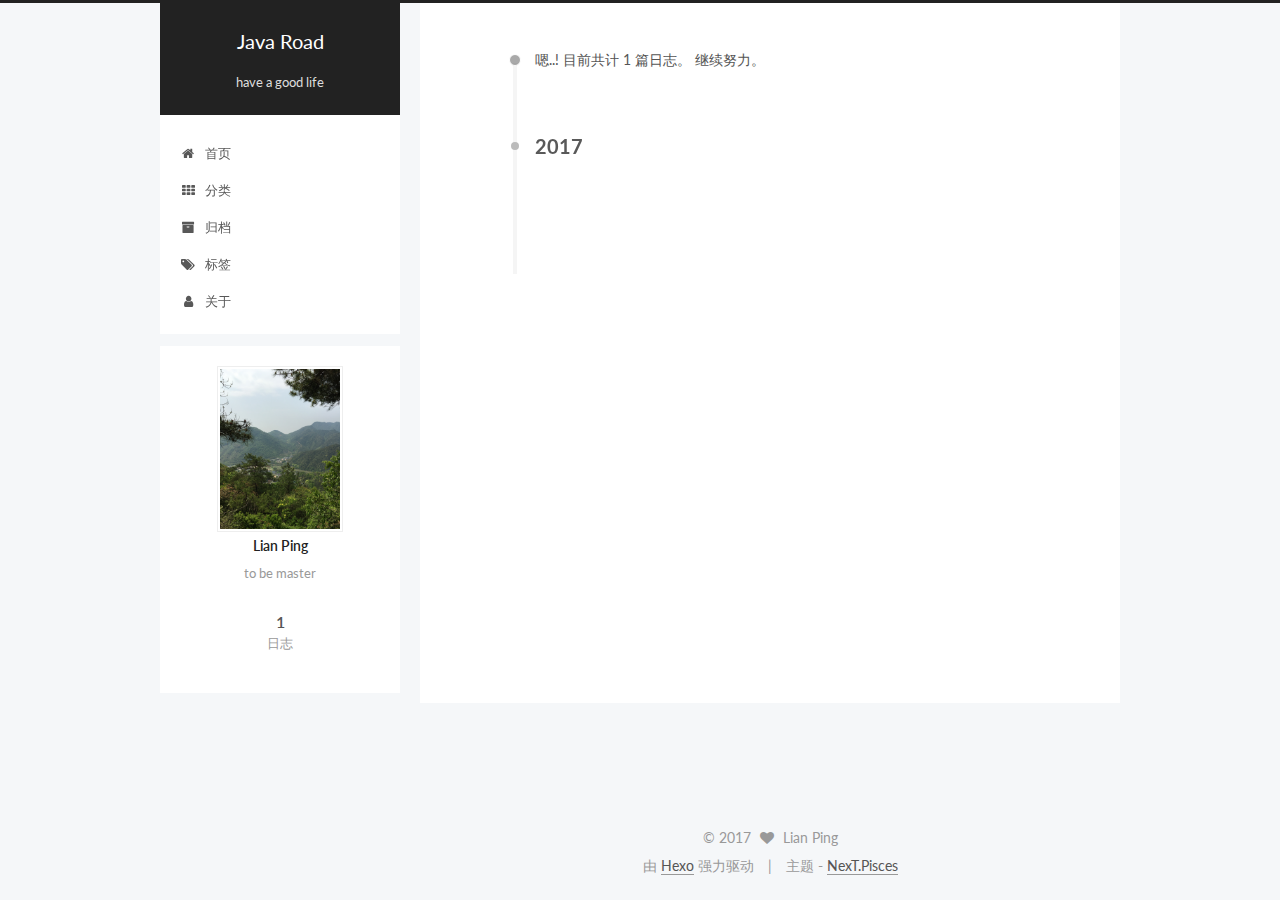
==== commit 8caf12dd: "Site updated: 2017-04-22 23:26:42" ====
--- a/archives/index.html
+++ b/archives/index.html
@@ -213,16 +213,6 @@
         </li>
       
         
-        <li class="menu-item menu-item-about">
-          <a href="/about" rel="section">
-            
-              <i class="menu-item-icon fa fa-fw fa-user"></i> <br />
-            
-            关于
-          </a>
-        </li>
-      
-        
         <li class="menu-item menu-item-archives">
           <a href="/archives" rel="section">
             
@@ -243,12 +233,12 @@
         </li>
       
         
-        <li class="menu-item menu-item-commonweal">
-          <a href="/404.html" rel="section">
-            
-              <i class="menu-item-icon fa fa-fw fa-heartbeat"></i> <br />
-            
-            公益404
+        <li class="menu-item menu-item-about">
+          <a href="/about" rel="section">
+            
+              <i class="menu-item-icon fa fa-fw fa-user"></i> <br />
+            
+            关于
           </a>
         </li>
       
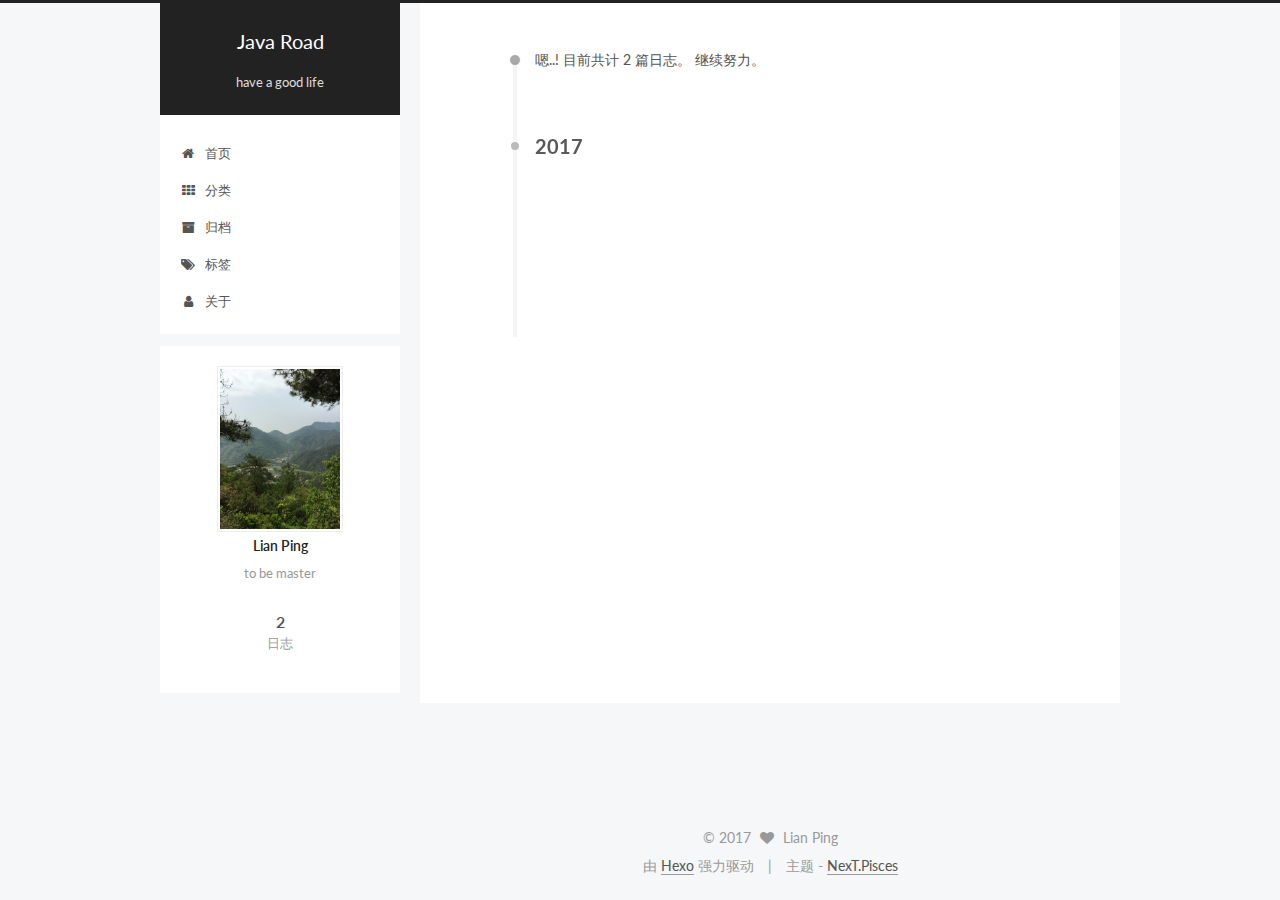
==== commit b10abdd0: "Site updated: 2017-11-01 22:57:36" ====
--- a/archives/index.html
+++ b/archives/index.html
@@ -270,7 +270,7 @@
       
         
       
-      嗯..! 目前共计 1 篇日志。 继续努力。
+      嗯..! 目前共计 2 篇日志。 继续努力。
     </span>
 
     
@@ -284,6 +284,43 @@
         <div class="collection-title">
           <h2 class="archive-year motion-element" id="archive-year-2017">2017</h2>
         </div>
+      
+      
+
+      
+
+  <article class="post post-type-normal" itemscope itemtype="http://schema.org/Article">
+    <header class="post-header">
+
+      <h1 class="post-title">
+        
+            <a class="post-title-link" href="/2017/11/01/ubuntu安装docker/" itemprop="url">
+              
+                <span itemprop="name">ubuntu安装docker</span>
+              
+            </a>
+        
+      </h1>
+
+      <div class="post-meta">
+        <time class="post-time" itemprop="dateCreated"
+              datetime="2017-11-01T22:39:02+08:00"
+              content="2017-11-01" >
+          11-01
+        </time>
+      </div>
+
+    </header>
+  </article>
+
+
+
+    
+
+      
+      
+      
+
       
       
 
@@ -363,7 +400,7 @@
           
             <div class="site-state-item site-state-posts">
               <a href="/archives">
-                <span class="site-state-item-count">1</span>
+                <span class="site-state-item-count">2</span>
                 <span class="site-state-item-name">日志</span>
               </a>
             </div>
--- a/css/main.css
+++ b/css/main.css
@@ -1695,7 +1695,7 @@
   width: 4px;
   height: 4px;
   border-radius: 50%;
-  background: #676b77;
+  background: #987170;
 }
 .links-of-blogroll {
   font-size: 13px;
